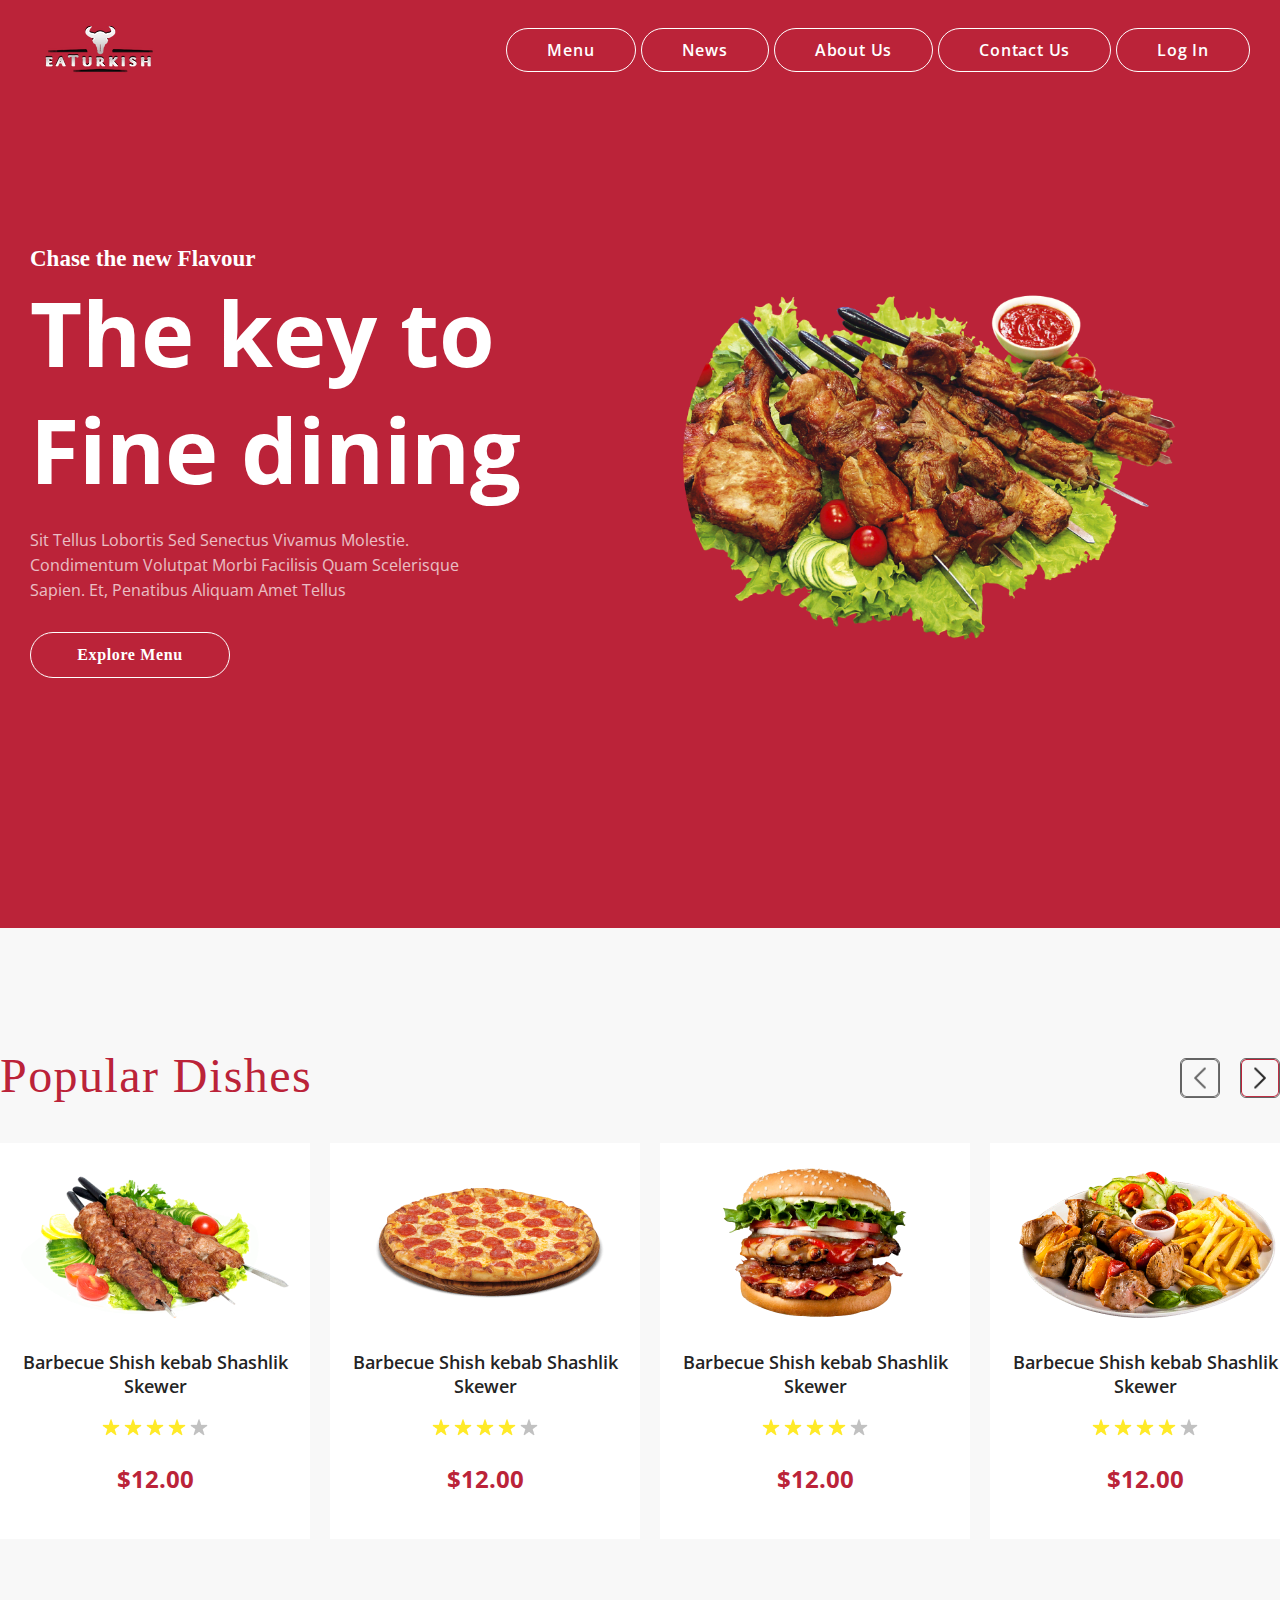
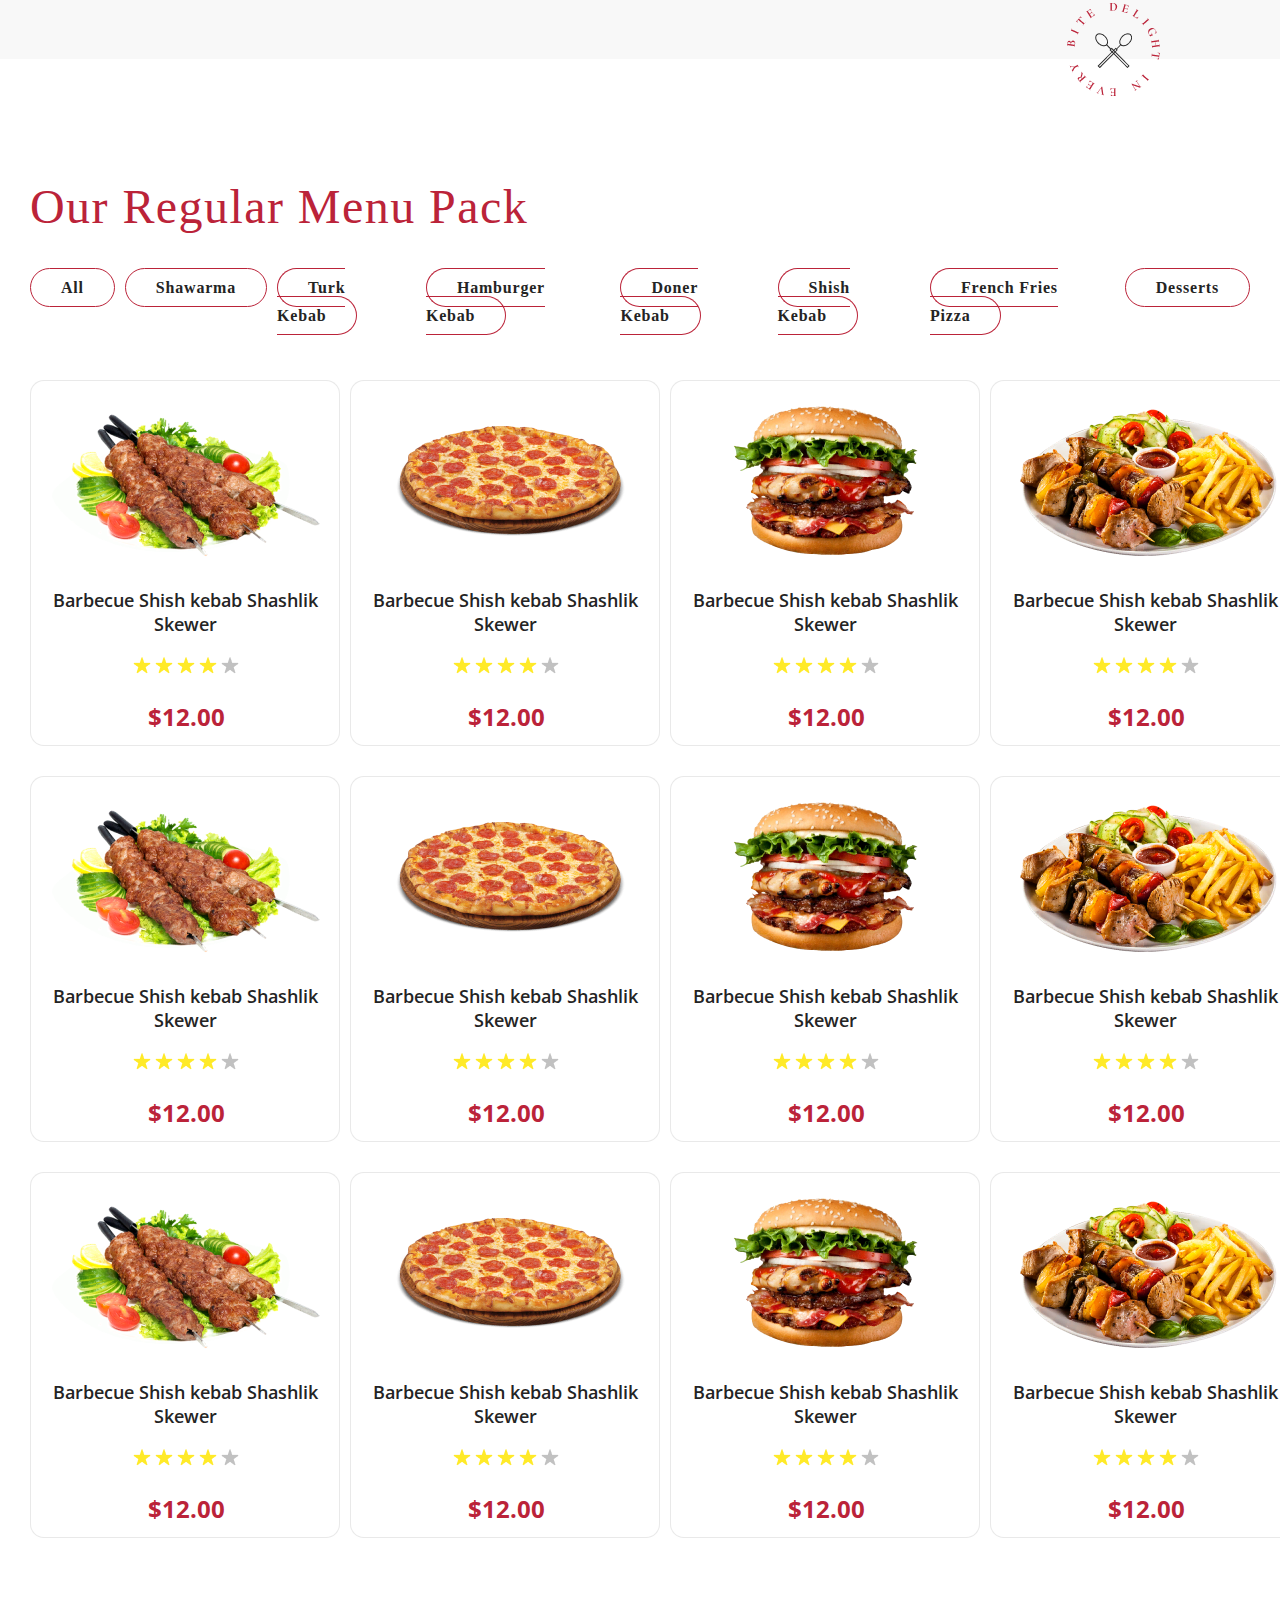
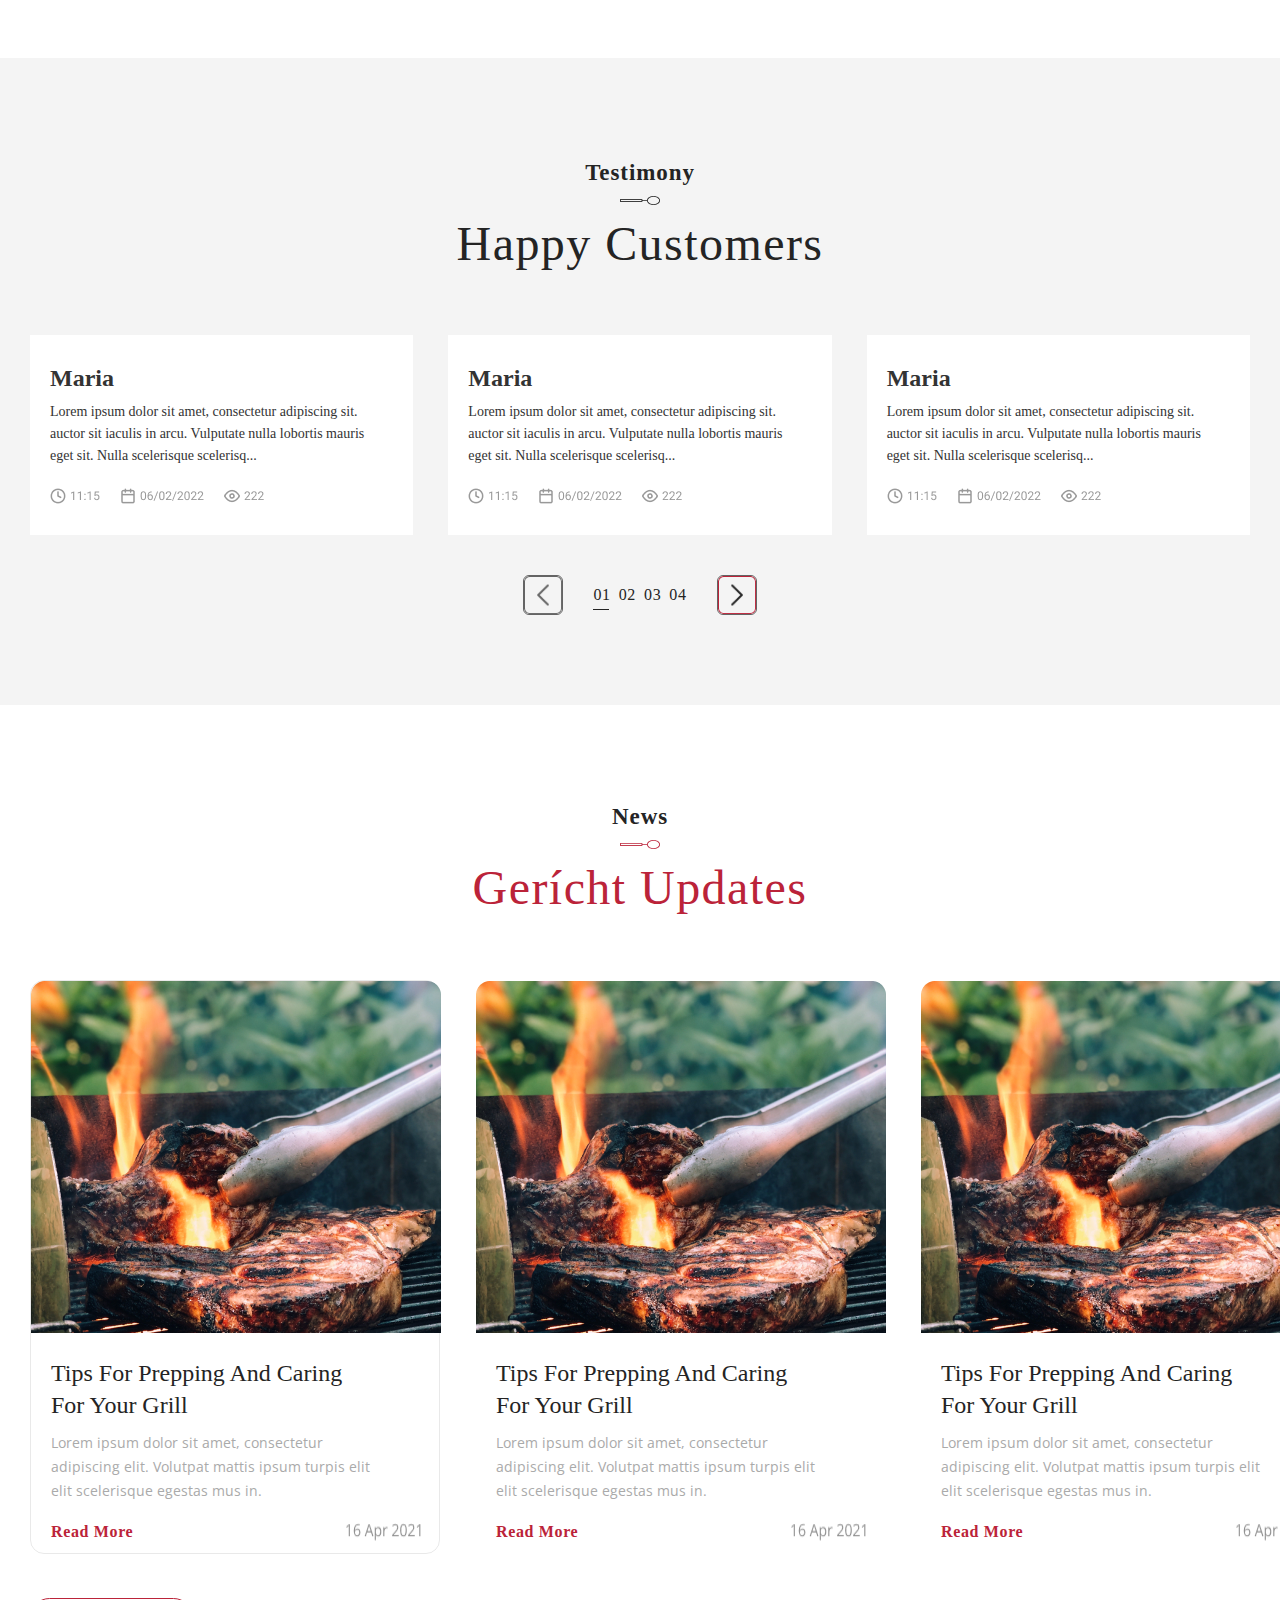
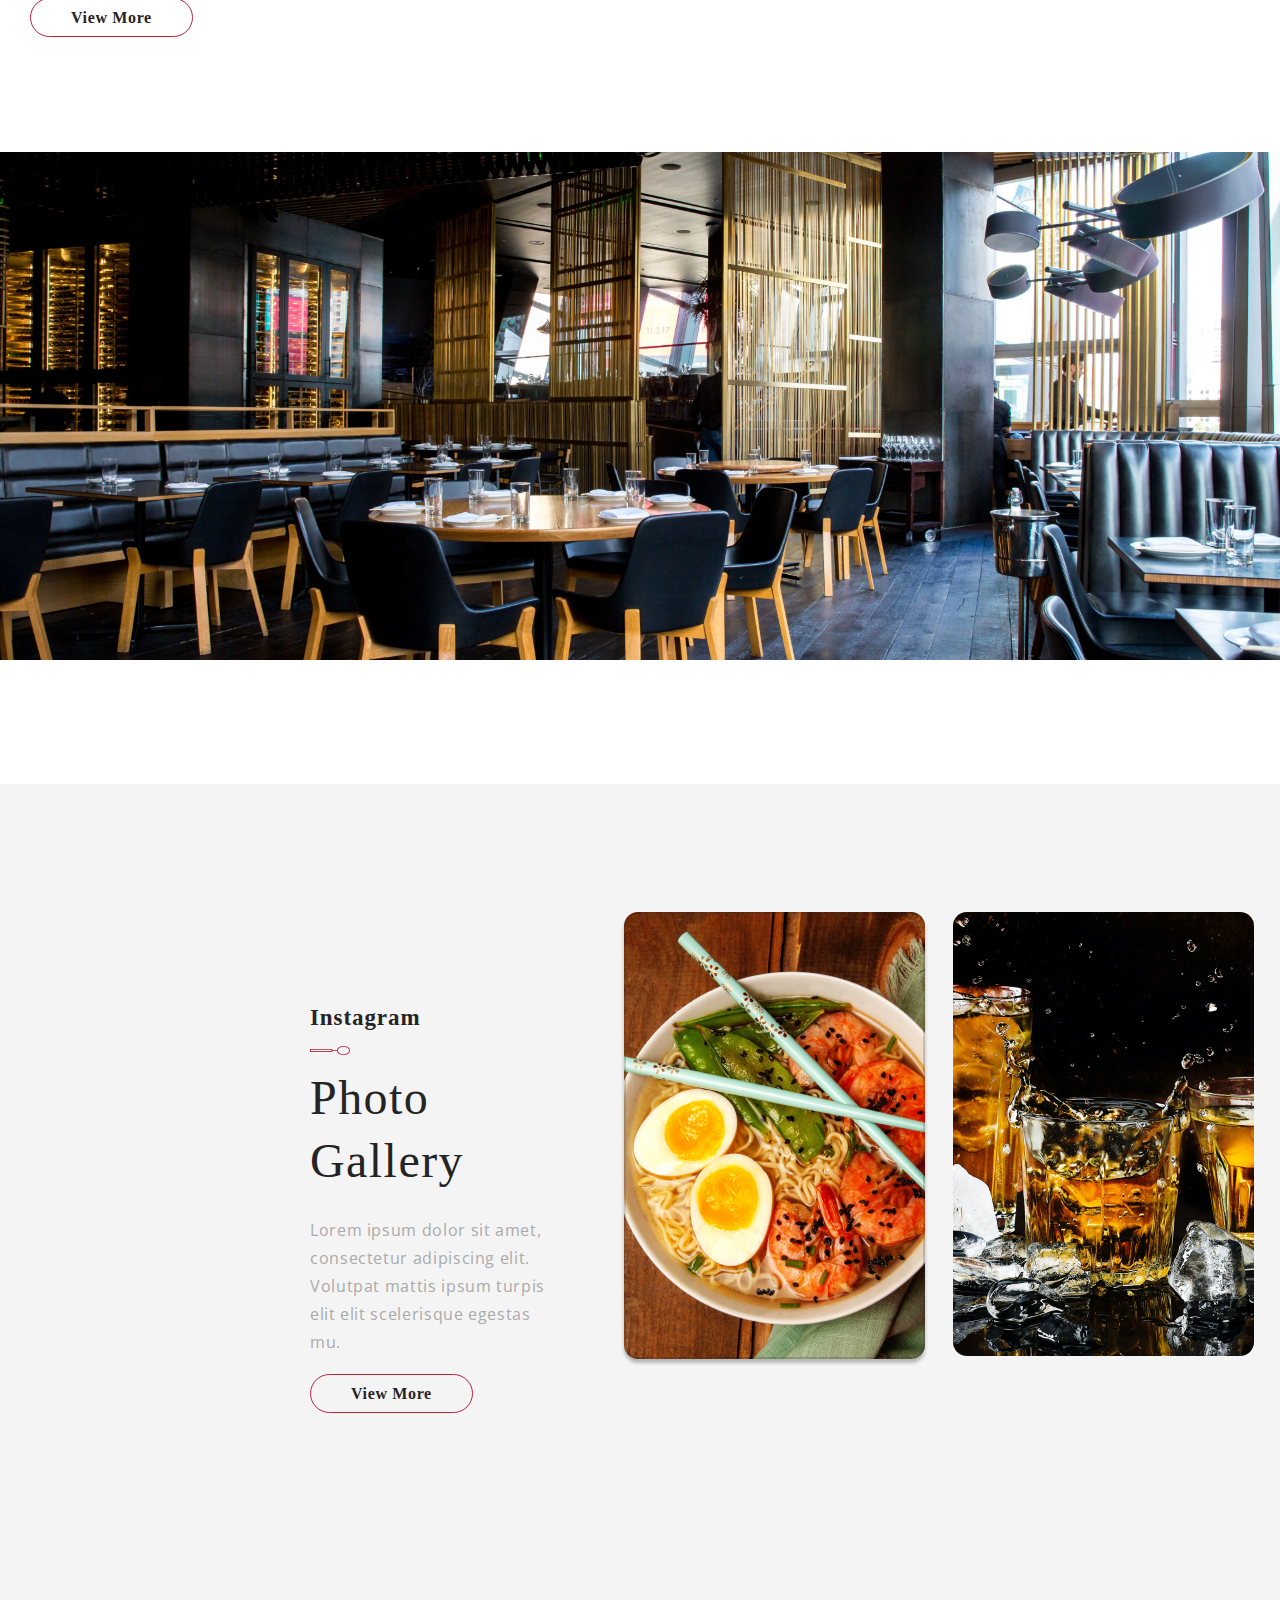
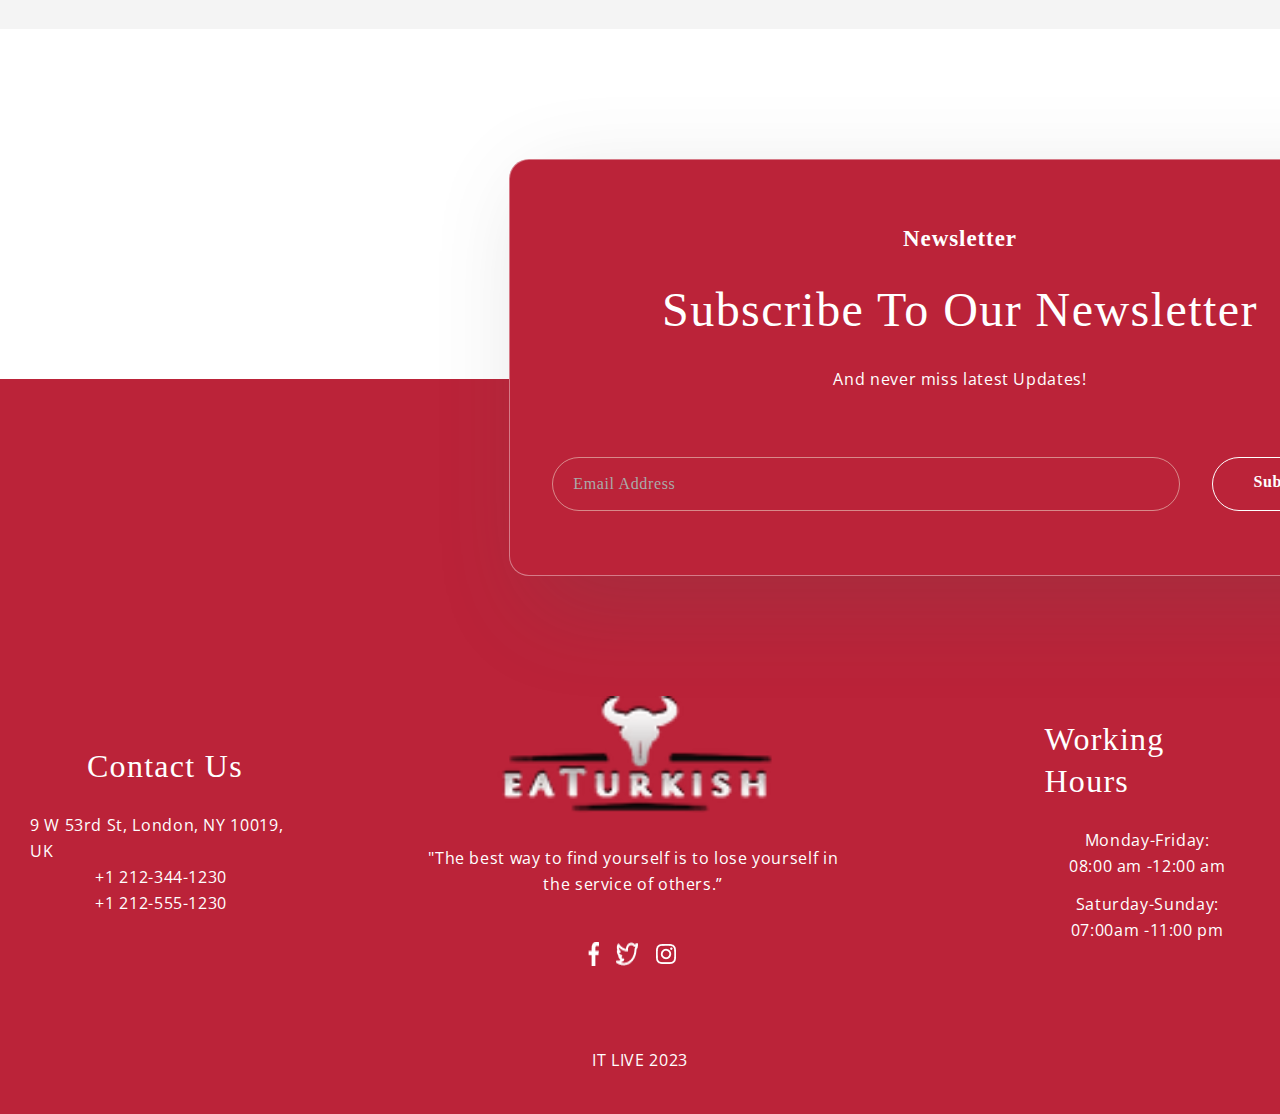
==== index.html @ 025b1a1d "main" ====
<!DOCTYPE html>
<html lang="en">

<head>
    <meta charset="UTF-8">
    <meta name="viewport" content="width=device-width, initial-scale=1.0">
    <title>Document</title>
    <link rel="stylesheet" href="./main.css">
    <link rel="stylesheet" href="./allmin.css">
</head>

<body>
    <header class="header">
        <nav class="header__nav">
            <div class="container c1">
                <img src="./img/image 2.png" alt="png" class="header__nav-img">
                <ul class="header__nav-link">
                    <li class="header__nav-list"> <a href="#!" class="header__nav-text">Menu</a></li>
                    <li class="header__nav-list"> <a href="#!" class="header__nav-text">News</a></li>
                    <li class="header__nav-list"> <a href="#!" class="header__nav-text">About Us</a></li>
                    <li class="header__nav-list"> <a href="#!" class="header__nav-text">Contact Us</a></li>
                    <li class="header__nav-list"> <a href="#!" class="header__nav-text">Log in</a></li>
                </ul>
            </div>
        </nav>

        <div class="container">
            <div class="header_introduction">
                <div class="header_describe">
                    <span class="header_first_text">Chase the new Flavour</span>
                    <h1 class="header_title">The key to Fine dining</h1>
                <p class="header_text">Sit tellus lobortis sed senectus vivamus molestie. Condimentum volutpat morbi facilisis quam scelerisque sapien. Et, penatibus aliquam amet tellus </p>
                <a href="#!" class="all_btn header_btn">Explore Menu</a>
                </div>
                <div class="header_img">
                    <img class="main_img" src="./img/Mask group.png" alt="">
                </div>                                      
                </div>
            </div>
    </header>

    <main>
        <section class="popular">
            <div class="container c3">
                <div class="popular__title">
                    <h2 class="popular__tile">Popular Dishes</h2>
                    <div class="icons">
                    <img src="./img/chevron-right.png" alt="" class="icons1">        
                    <img src="./img/chevron-right (1).png" alt="" class="icons1">
                    </div>
                </div>
                <div class="popular__cards">
                    <div class="popular__card">
                        <img src="./img/klipartz 1.png" alt="" class="popular__card__img">
                        <p class="popular__card__text">Barbecue Shish kebab Shashlik Skewer</p>
                        <img src="./img/Group 134.png" alt="" class="popular__card__img2">
                        <span class="popular__card__tetx2"> $12.00</span>
                    </div>

                    <div class="popular__card">
                        <img src="./img/klipartz 1 (1).png" alt="" class="popular__card__img">
                        <p class="popular__card__text">Barbecue Shish kebab Shashlik Skewer</p>
                        <img src="./img/Group 134.png" alt="" class="popular__card__img2">
                        <p class="popular__card__tetx2"> $12.00</p>
                    </div>

                    <div class="popular__card">
                        <img src="./img/klipartz 1 (2).png" alt="" class="popular__card__img">
                        <p class="popular__card__text">Barbecue Shish kebab Shashlik Skewer</p>
                        <img src="./img/Group 134.png" alt="" class="popular__card__img2">
                        <span class="popular__card__tetx2"> $12.00</span>
                    </div>

                    <div class="popular__card">
                        <img src="./img/klipartz 1 (3).png" alt="" class="popular__card__img">
                        <p class="popular__card__text">Barbecue Shish kebab Shashlik Skewer</p>
                        <img src="./img/Group 134.png" alt="" class="popular__card__img2">
                        <span class="popular__card__tetx2"> $12.00</span>
                    </div>
                </div>
            </div>
        </section>

        <img src="./img/Group 85.png" alt="" class="main__img">

        <section class="pack">
            <div class="container">
                <div class="popular__title">
                    <h2 class="popular__tile">Our Regular Menu Pack</h2>
                </div>
                <ul class="pack__title">
                    <li class="pack__list"> <a href="#!" class="pack__text">All</a></li>
                    <li class="pack__list"> <a href="#!" class="pack__text">Shawarma</a></li>
                    <li class="pack__list"> <a href="#!" class="pack__text">Turk Kebab</a></li>
                    <li class="pack__list"> <a href="#!" class="pack__text">Hamburger Kebab</a></li>
                    <li class="pack__list"> <a href="#!" class="pack__text">Doner kebab</a></li>
                    <li class="pack__list"> <a href="#!" class="pack__text">Shish kebab</a></li>
                    <li class="pack__list"> <a href="#!" class="pack__text">French fries Pizza</a></li>
                    <li class="pack__list"> <a href="#!" class="pack__text">Desserts</a></li>
                </ul>

                <div class="pack__cards  ">
                    <div class="pack__card">
                        <img src="./img/klipartz 1.png" alt="" class="popular__card__img">
                        <p class="popular__card__text">Barbecue Shish kebab Shashlik Skewer</p>
                        <img src="./img/Group 134.png" alt="" class="popular__card__img2">
                        <span class="popular__card__tetx2"> $12.00</span>
                    </div>

                    <div class="pack__card">
                        <img src="./img/klipartz 1 (1).png" alt="" class="popular__card__img">
                        <p class="popular__card__text">Barbecue Shish kebab Shashlik Skewer</p>
                        <img src="./img/Group 134.png" alt="" class="popular__card__img2">
                        <p class="popular__card__tetx2"> $12.00</p>
                    </div>

                    <div class="pack__card">
                        <img src="./img/klipartz 1 (2).png" alt="" class="popular__card__img">
                        <p class="popular__card__text">Barbecue Shish kebab Shashlik Skewer</p>
                        <img src="./img/Group 134.png" alt="" class="popular__card__img2">
                        <span class="popular__card__tetx2"> $12.00</span>
                    </div>

                    <div class="pack__card">
                        <img src="./img/klipartz 1 (3).png" alt="" class="popular__card__img">
                        <p class="popular__card__text">Barbecue Shish kebab Shashlik Skewer</p>
                        <img src="./img/Group 134.png" alt="" class="popular__card__img2">
                        <span class="popular__card__tetx2"> $12.00</span>
                    </div>
                </div>
        </section>

        <section class="pack1">
            <div class="container">
                <div class="pack__cards">
                    <div class="pack__card">
                        <img src="./img/klipartz 1.png" alt="" class="popular__card__img">
                        <p class="popular__card__text">Barbecue Shish kebab Shashlik Skewer</p>
                        <img src="./img/Group 134.png" alt="" class="popular__card__img2">
                        <span class="popular__card__tetx2"> $12.00</span>
                    </div>

                    <div class="pack__card">
                        <img src="./img/klipartz 1 (1).png" alt="" class="popular__card__img">
                        <p class="popular__card__text">Barbecue Shish kebab Shashlik Skewer</p>
                        <img src="./img/Group 134.png" alt="" class="popular__card__img2">
                        <p class="popular__card__tetx2"> $12.00</p>
                    </div>

                    <div class="pack__card">
                        <img src="./img/klipartz 1 (2).png" alt="" class="popular__card__img">
                        <p class="popular__card__text">Barbecue Shish kebab Shashlik Skewer</p>
                        <img src="./img/Group 134.png" alt="" class="popular__card__img2">
                        <span class="popular__card__tetx2"> $12.00</span>
                    </div>

                    <div class="pack__card">
                        <img src="./img/klipartz 1 (3).png" alt="" class="popular__card__img">
                        <p class="popular__card__text">Barbecue Shish kebab Shashlik Skewer</p>
                        <img src="./img/Group 134.png" alt="" class="popular__card__img2">
                        <span class="popular__card__tetx2"> $12.00</span>
                    </div>
                </div>
            </div>
        </section>

        <section class="pack2">
            <div class="container">
                <div class="pack__cards">
                    <div class="pack__card">
                        <img src="./img/klipartz 1.png" alt="" class="popular__card__img">
                        <p class="popular__card__text">Barbecue Shish kebab Shashlik Skewer</p>
                        <img src="./img/Group 134.png" alt="" class="popular__card__img2">
                        <span class="popular__card__tetx2"> $12.00</span>
                    </div>

                    <div class="pack__card">
                        <img src="./img/klipartz 1 (1).png" alt="" class="popular__card__img">
                        <p class="popular__card__text">Barbecue Shish kebab Shashlik Skewer</p>
                        <img src="./img/Group 134.png" alt="" class="popular__card__img2">
                        <p class="popular__card__tetx2"> $12.00</p>
                    </div>

                    <div class="pack__card">
                        <img src="./img/klipartz 1 (2).png" alt="" class="popular__card__img">
                        <p class="popular__card__text">Barbecue Shish kebab Shashlik Skewer</p>
                        <img src="./img/Group 134.png" alt="" class="popular__card__img2">
                        <span class="popular__card__tetx2"> $12.00</span>
                    </div>

                    <div class="pack__card">
                        <img src="./img/klipartz 1 (3).png" alt="" class="popular__card__img">
                        <p class="popular__card__text">Barbecue Shish kebab Shashlik Skewer</p>
                        <img src="./img/Group 134.png" alt="" class="popular__card__img2">
                        <span class="popular__card__tetx2"> $12.00</span>
                    </div>
                </div>

            </div>
            </div>

        </section>

        <section class="customers">
            <div class="container">
                <div class="customer">
                    <h3 class="customers__text">Testimony </h3>
                    <img src="./img/Vector.png" alt="" class="customer__img">
                    <h1 class="customers__text2">Happy customers</h1>
                </div>

                <div class="customers__cards">
                    <div class="customers__card">
                        <h3 class="card__text">Maria</h3>
                        <p class="card__text2">Lorem ipsum dolor sit amet, consectetur adipiscing sit. auctor sit
                            iaculis in arcu. Vulputate nulla lobortis mauris eget sit. Nulla scelerisque scelerisq...
                        </p>
                        <div class="customers__img">
                            <img src="./img/Group 40786.png" alt="" class="cus__img">
                            <img src="./img/Group 40785.png" alt="" class="cus__img">
                            <img src="./img/Group 40787.png" alt="" class="cus__img">
                        </div>
                    </div>

                    <div class="customers__card">
                        <h3 class="card__text">Maria</h3>
                        <p class="card__text2">Lorem ipsum dolor sit amet, consectetur adipiscing sit. auctor sit
                            iaculis in arcu. Vulputate nulla lobortis mauris eget sit. Nulla scelerisque scelerisq...
                        </p>
                        <div class="customers__img">
                            <img src="./img/Group 40786.png" alt="" class="cus__img">
                            <img src="./img/Group 40785.png" alt="" class="cus__img">
                            <img src="./img/Group 40787.png" alt="" class="cus__img">
                        </div>
                    </div>

                    <div class="customers__card">
                        <h3 class="card__text">Maria</h3>
                        <p class="card__text2">Lorem ipsum dolor sit amet, consectetur adipiscing sit. auctor sit
                            iaculis in arcu. Vulputate nulla lobortis mauris eget sit. Nulla scelerisque scelerisq...
                        </p>
                        <div class="customers__img">
                            <img src="./img/Group 40786.png" alt="" class="cus__img">
                            <img src="./img/Group 40785.png" alt="" class="cus__img">
                            <img src="./img/Group 40787.png" alt="" class="cus__img">
                        </div>
                    </div>
                </div>
                <div class="custom__icon">
                    <img src="./img/chevron-right.png" alt="" class="icons1">  
                   
                   <div class="c__texts"> 
                    <p class="c__text1">01</p>  
                    <p class="c__text">02</p>  
                    <p class="c__text">03</p>  
                    <p class="c__text">04</p>  
                </div>
                    
                    <img src="./img/chevron-right (1).png" alt="" class="icons1">
                </div>
            </div>
        </section>

        <img src="./img/Group 85.png" alt="" class="main__img1">

        <section class="news">
            <div class="container">
                <div class="customer">
                    <h3 class="customers__text">News </h3>
                    <img src="./img/spoon.png" alt="" class="customer__img">
                    <h1 class="customers__text1">Gerícht updates</h1>
                </div>

                <div class="news__cards">
                    <div class="news__card">
                        <img src="./img/paul-hermann-jeiqzOgwwKU-unsplash 2.png" alt="" class="news__img">
                        <h1 class="news__text">tips for prepping and caring for your grill</h1>
                        <p class="news__text2">Lorem ipsum dolor sit amet, consectetur adipiscing elit. Volutpat mattis
                            ipsum turpis elit elit scelerisque egestas mus in.</p>

                        <div class="news__end">
                            <p class="news__text3">Read More</p>
                            <img src="./img/16 Apr 2021.png" alt="" class="news__img2">
                        </div>
                    </div>

                    <div class="news__card">
                        <img src="./img/paul-hermann-jeiqzOgwwKU-unsplash 2.png" alt="" class="news__img">
                        <h1 class="news__text">tips for prepping and caring for your grill</h1>
                        <p class="news__text2">Lorem ipsum dolor sit amet, consectetur adipiscing elit. Volutpat mattis
                            ipsum turpis elit elit scelerisque egestas mus in.</p>

                        <div class="news__end">
                            <p class="news__text3">Read More</p>
                            <img src="./img/16 Apr 2021.png" alt="" class="news__img2">
                        </div>
                    </div>

                    <div class="news__card">
                        <img src="./img/paul-hermann-jeiqzOgwwKU-unsplash 2.png" alt="" class="news__img">
                        <h1 class="news__text">tips for prepping and caring for your grill</h1>
                        <p class="news__text2">Lorem ipsum dolor sit amet, consectetur adipiscing elit. Volutpat mattis
                            ipsum turpis elit elit scelerisque egestas mus in.</p>

                        <div class="news__end">
                            <p class="news__text3">Read More</p>
                            <img src="./img/16 Apr 2021.png" alt="" class="news__img2">
                        </div>
                    </div>
                </div>

                <a href="#!" class=" news__btn">View More</a>


            </div>
        </section>

        <div class="video">
            <img src="./img/jason-leung-poI7DelFiVA-unsplash 1.png" alt="" class="video1">
        </div>

        <section class="photo">
            <div class=" c10">
                <div class="photo__desc">
                    <h3 class="phtoto__tetx">Instagram</h3>
                    <img src="/img/spoon.png" alt="" class="photo__image">
                    <h1 class="photo__text2">Photo Gallery</h1>
                    <p class="photo__text3">Lorem ipsum dolor sit amet, consectetur adipiscing elit. Volutpat mattis
                        ipsum turpis elit elit scelerisque egestas mu.</p>
                    <a href="#!" class=" photo__btn">View More</a>
                </div>

                <div class="photos">
                    <a href="#!" class="photoes">
                        <img src="./img/1 (1).png" alt="" class="poto__img">
                        <div class="shadow">
                            <img src="./img/u_instagram.png" alt="">
                        </div>
                    </a>

                    <a href="#!" class="photoes1">
                        <img src="./img/pexels-prem-pal-singh-tanwar-602750 1.png" alt="" class="poto__img">
                        <div class="shadow1">
                            <img src="./img/u_instagram.png" alt="">
                        </div>
                    </a>


                    <a href="#!" class="photoes2">
                        <img src="./img/1 (1).png" alt="" class="poto__img">
                        <div class="shadow2">
                            <img src="./img/u_instagram.png" alt="">
                        </div>
                    </a>



                    <a href="#!" class="photoes3">
                        <img src="./img/1 (1).png" alt="" class="poto__img">
                        <div class="shadow3">
                            <img src="./img/u_instagram.png" alt="">
                        </div>
                    </a>




                </div>
            </div>
        </section>

        <div class="letter">
            <div class="container c100  ">
                <div class="letter__desc ">
                    <h2 class="letter__text">Newsletter</h2>
                    <h1 class="letter__text2">Subscribe to Our Newsletter</h1>
                    <p class="letter__text3">And never miss latest Updates!</p>

                    <div class="sent">
                       <p class="Address">Email Address</p>

                        <a href="#!" class="letter__btn">Subscribe</a>
                    </div>
                </div>
            </div>
        </div>
    



    </main>
    <footer class="footer">
        <div class="container ">
            <div class="footer__wrapper">
            <div class="contact">
                <h1 class="contact__text">Contact Us</h1>
                <p class="contact__text2">9 W 53rd St, London, NY 10019,   UK</p>  
                <p class="contact__text3">+1 212-344-1230
                    +1 212-555-1230</p>       
             </div>
        

        <div class="icon">
            <img src="./img/image 2.png" alt="" class="icon__img">
            <p class="icon__text">"The best way to find yourself is to lose yourself in the service of others.”</p>
                <div class="icon__img1">
                    <img src="./img/Vector (2).png" alt="">
                    <img src="./img/Vector (1).png" alt="">
                    <img src="./img/u_instagram (1).png" alt="">
                </div>
            </div>
                <div class="working">
                    <h1 class="working__text">Working Hours</h1>
                    <p class="working__text2">Monday-Friday:
                        08:00 am -12:00 am</p>

                        <p class="working__text3">Saturday-Sunday:
                            07:00am -11:00 pm</p>

                </div>
            </div>
        </div>
    </div>
    </footer>
      <div class="app">
    <p class="app__text">IT LIVE 2023</p>
      </div>
</body>

</html>
---- main.css ----
@import url(./fonts.css);

:root {
    --fm-1: "Open Sans";
    --fm-2: ;
    --fm-3: ;
    --white: #fff;
    --background: #BB2339;

}

body {
    /* max-width: 1920px; */
}

* {
    padding: 0;
    margin: 0;
    box-sizing: border-box;
    list-style: none;
    text-decoration: none;
}

.container {
    max-width: 1400px;
    width: 100%;
    padding: 0 30px;
    margin: 0 auto;
}

.all-btn {
    border-radius: 100px;
    border: 1px solid #FFF;
}

.header {
    background: var(--background);
}

.header__nav {
    top: 0;
    left: 0;

    /* position: sticky; */
}

.c1 {
    display: flex;
    justify-content: space-between;
    align-items: center;
    padding-top: 26px;
}

.header__nav-link {
    display: flex;
    column-gap: 5px;
}

.header__nav-text {
    border-radius: 100px;
    border: 1px solid #FFF;
    padding: 10px 40px;
    text-align: center;
    color: var(--white);
    font-family: var(--fm-1);
    font-size: 16px;
    font-weight: 600;
    line-height: 175%;
    /* 28px */
    letter-spacing: 0.8px;
    text-transform: capitalize;
}

.header_first_text {
    font-weight: 700;
    font-size: 23px;
    line-height: 30px;
    letter-spacing: 4%;
    color: rgba(255, 255, 255, 1);
}

.header_title {
    font-weight: 700;
    font-size: 90px;
    line-height: 117px;
    letter-spacing: 4%;
    width: 555px;
    color: rgba(255, 255, 255, 1);
    font-family: var(--fm-1);
}

.header_text {
    width: 453px;
    height: 84px;
    font-weight: 400;
    font-size: 16px;
    line-height: 25px;
    letter-spacing: 4%;
    color: rgba(255, 255, 255, 1);
    opacity: 70%;
    text-transform: capitalize;
    font-family: var(--fm-1);
    padding-top: 20px;
}

.header_btn {
    max-width: 200px;
    width: 100%;
    display: flex;
    padding: 8px 0;
    align-items: center;
    justify-content: center;
    border-radius: 100px;
    border: 1px solid #FFF;
    color: #FFF;
    font-family: var(--fm-2);
    font-size: 16px;
    margin-top: 40px;
    font-weight: 700;
    line-height: 175%;
    letter-spacing: 0.64px;
    transition: .5s;
}

.header_introduction {
    display: flex;
    align-items: center;
    justify-content: space-between;
    padding-bottom: 250px;
    column-gap: 98px;
    margin-top: 171px;
}

.main_img {
    max-width: 827px;
    width: 100%;
    flex-shrink: 0;
}

.all_btn:hover {
    background: antiquewhite;
    color: rgba(36, 36, 36, 1);
}

/* .c2 {
    display: flex;
    align-items: center;
    justify-content: space-between;
   margin-top: 171px;
    padding-bottom: 250px;

}



.header__wrapper__title-text1 {

    font-family: var(--fm-2);
    font-size: 23px;
    font-style: normal;
    font-weight: 700;
    line-height: 130%;
    
     letter-spacing: 0.92px;
    text-transform: capitalize;
    color: var(--white);
} 

.header__wrapper__title-text2 {
    color: #FFF;
    font-family: var(--fm-1);
    font-size: 90px;
    max-width: 555px;
    width: 100%;
    font-weight: 700;
    line-height: 130%;
 
    letter-spacing: 3.6px;
    text-transform: capitalize;
}

.header__wrapper__title-text3 {
    color: #FFF;
    font-family: var(--fm-1);
    font-size: 16px;
    font-weight: 400;
    line-height: 175%;
    
    letter-spacing: 0.64px;
    width: 100%;
    max-width: 453px;
 }  */
.icons {
    width: 100px;
    display: flex;
    column-gap: 20px;
    padding-bottom: 40px;
    padding: 10px 0 0 0;
}

.icons1 {
    width: 40px;
    height: 40px;
    display: flex;
    align-items: center;
    justify-content: center;
    border-radius: 6px;
    border: 1px solid rgba(100, 100, 100, 1);
    color: rgba(100, 100, 100, 1);
}

.c3 {
    padding: 120px 0;
}

.popular__title {
    display: flex;
    justify-content: space-between;
    margin-bottom: 40px;
}

.popular {
    background: #F8F8F8;
}

.popular__cards {
    display: flex;
    column-gap: 20px;

}

.popular__card {
    max-width: 310px;
    min-height: 396px;
    width: 100%;
    background: var(--white);
}

.popular__card__img {
    object-fit: cover;
    padding: 10px 20px;
}

.popular__card__text {
    width: 100%;
    max-width: 270px;
    color: #242424;
    font-family: var(--fm-1);
    font-size: 18px;
    font-weight: 600;
    text-align: center;
    margin: auto;

}

.popular__card__img2 {
    object-fit: cover;
    padding: 20px 101px;
}

.popular__card__tetx2 {
    color: var(--background);
    font-family: var(--fm-1);
    font-size: 24px;
    font-weight: 700;
    padding: 0 117px;
}

.popular__tile {
    color: var(--qizil, #BB2339);
    font-family: var(--fm-2);
    font-size: 48px;
    font-weight: 500;
    letter-spacing: 1.44px;
    text-transform: capitalize;
}

main {
    position: relative;
}

.main__img {
    position: absolute;
    top: 675px;
    right: 120px;
}

.pack {
    margin-top: 120px;

}

.pack__title {
    display: flex;
    column-gap: 10px;
    margin-bottom: 50px;
}

.pack__text {
    color: #242424;
    font-family: var(--fm-2);
    font-size: 16px;
    font-weight: 600;
    line-height: 175%;
    /* 28px */
    letter-spacing: 0.8px;
    text-transform: capitalize;
    border-radius: 100px;
    border: 1px solid var(--background);
    padding: 10px 30px;
    transition: .5s;
}

.pack__text:hover {
    color: var(--white);
    background: var(--background);
}

.pack__cards {
    display: flex;
    column-gap: 10px;

}

.pack__card {
    max-width: 310px;
    width: 100%;
    min-height: 366px;
    border-radius: 14px;
    border: 1px solid rgba(36, 36, 36, 0.10);
    background: #FFF;
}

.pack1 {
    margin-top: 30px;
}

.pack2 {
    margin-top: 30px;
    margin-bottom: 120px;
}

.customers {
    padding: 100px 0 90px;
    background: #F4F4F4;
}

.customer {
    display: flex;
    flex-direction: column;
    justify-content: center;
    align-items: center;
    row-gap: 8px;
}

.customers__text {
    color: #242424;
    font-family: var(--fm-2);
    font-size: 23px;
    font-weight: 700;
    line-height: 130%;
    /* 29.9px */
    letter-spacing: 0.92px;
    text-transform: capitalize;
}

.customers__text2 {
    color: #242424;
    font-family: var(--fm-2);
    font-size: 48px;
    font-weight: 400;
    line-height: 130%;
    /* 62.4px */
    letter-spacing: 1.44px;
    text-transform: capitalize;
}

.customers__cards {
    padding: 60px 0 40px;
    display: flex;
    column-gap: 35px;
}

.customers__card {
    max-width: 410px;
    width: 100%;
    min-height: 198px;
    background: var(--white);
}

.card__text {
    color: #333;
    font-family: var(--fm-3);
    font-size: 24px;
    font-weight: 600;
    line-height: 26px;
    /* 108.333% */
    padding: 30px 0 10px 20px;
}

.card__text2 {
    width: 100%;
    max-width: 340px;
    color: #333;
    font-family: var(--fm-3);
    font-size: 14px;
    font-weight: 400;
    line-height: 22px;
    /* 157.143% */
    padding: 0 0 21px 20px;
}

.customers__img {
    display: flex;
    column-gap: 20px;
    padding: 0 0 31px 20px;
}

.main__img1 {
    position: relative;
    top: 0;
    right: 120px;
}

.customers__text1 {
    color: var(--background);
    font-family: var(--fm-2);
    font-size: 48px;
    font-weight: 500;
    line-height: 130%;
    /* 62.4px */
    letter-spacing: 1.44px;
    text-transform: capitalize;
}

.news__cards {
    max-width: 410px;
    width: 100%;
    min-height: 574px;
    border-radius: 14px;
    border: 1px solid rgba(36, 36, 36, 0.10);
    display: flex;
    column-gap: 35px;
    margin: 60px 0 50px;

}

.news__img {
    object-fit: cover;
}

.news__text {
    width: 100%;
    max-width: 332px;
    color: #242424;
    font-family: var(--fm-2);
    font-size: 24px;
    font-weight: 500;
    line-height: 32px;
    /* 133.333% */
    text-transform: capitalize;
    padding: 20px 0 10px 20px;
}

.news__text2 {
    width: 100%;
    max-width: 361px;
    color: #AAA;
    font-family: var(--fm-1);
    font-size: 14px;
    font-weight: 400;
    line-height: 24px;
    /* 171.429% */
    padding: 0 0 20px 20px;
}

.news__end {
    display: flex;
    justify-content: space-between;
    padding: 0 20px;
}

.news__text3 {
    color: var(--background);
    font-family: var(--fm-2);
    font-size: 16px;
    font-weight: 700;
    letter-spacing: 0.64px;

}

.news__btn {
    border-radius: 100px;
    border: 1px solid var(--background);
    color: #242424;
    font-family: var(--fm-2);
    font-size: 16px;
    padding: 10px 40px;
    font-weight: 700;
    line-height: 175%;
    /* 28px */
    letter-spacing: 0.64px;
    transition: .5s;

}

.news__btn:hover {
    background: var(--background);
    color: var(--white);

}

.news {
    margin-bottom: 120px;
}

.video {
    margin-bottom: 120px;
}

.video1 {
    max-width: 1920px;
    width: 100%;
}

.photo {
    background: #F4F4F4;
    margin-bottom: 130px;
}

.c10 {
    display: flex;
    column-gap: 64px;
}

.photo__desc {
    padding: 219px 0 221px;
}

.phtoto__tetx {
    color: #242424;
    font-family: var(--fm-2);
    font-size: 23px;
    font-weight: 700;
    line-height: 130%;
    /* 29.9px */
    letter-spacing: 0.92px;
    text-transform: capitalize;
    padding-bottom: 8px;
}

.photo__text2 {
    color: #242424;
    padding: 8px 0 24px;
    font-family: var(--fm-2);
    font-size: 48px;
    font-weight: 500;
    line-height: 130%;
    /* 62.4px */
    letter-spacing: 1.44px;
    text-transform: capitalize;
}

.photo__text3 {
    width: 100%;
    max-width: 491px;
    color: #AAA;

    /* Body 16px Regular */
    font-family: var(--fm-1);
    font-size: 16px;
    font-weight: 400;
    line-height: 175%;
    /* 28px */
    letter-spacing: 0.64px;
    padding: 0 0 24px;
}

.photo__btn {
    border-radius: 100px;
    border: 1px solid var(--background);
    color: #242424;
    font-family: var(--fm-2);
    font-size: 16px;
    padding: 10px 40px;
    font-weight: 700;
    line-height: 175%;
    /* 28px */
    letter-spacing: 0.64px;
    transition: .5s;

}

.photo__btn:hover {
    background: var(--background);
    color: var(--white);

}

.c10 {
    padding: 0 0 0 310px;

}

.poto {
    max-width: 301px;
    width: 100%;
    min-height: 447px;

}

.photos {
    display: flex;
    column-gap: 32px;
    padding: 128px -0 0;
    overflow: hidden;
}

.photoes {
    max-width: 301px;
    width: 100%;
    min-height: 447px;
    border-radius: 14px;
}

.poto__img {
    border-radius: 14px;
}

.shadow {
    position: absolute;
    top: 127px;
    left: 1px;
    max-width: 303px;
    width: 100%;
    min-height: 447px;
    display: flex;
    align-items: center;
    justify-content: center;
    transform: scale(0);
    transition: 0.5s;
    border-radius: 14px;
    border: 2px solid rgba(36, 36, 36, 0.20);
    background: linear-gradient(230deg, rgba(0, 0, 0, 0.75) 8.77%, rgba(0, 0, 0, 0.64) 79.13%);

}

.shadow1 {
    position: absolute;
    top: 127px;
    left: 332px;
    max-width: 303px;
    width: 100%;
    min-height: 447px;
    display: flex;
    align-items: center;
    justify-content: center;
    transform: scale(0);
    transition: 0.5s;
    border-radius: 14px;
    border: 2px solid rgba(36, 36, 36, 0.20);
    background: linear-gradient(230deg, rgba(0, 0, 0, 0.75) 8.77%, rgba(0, 0, 0, 0.64) 79.13%);

}

.shadow2 {
    position: absolute;
    top: 127px;
    left: 635pxpx;
    max-width: 303px;
    width: 100%;
    min-height: 447px;
    display: flex;
    align-items: center;
    justify-content: center;
    transform: scale(0);
    transition: 0.5s;
    border-radius: 14px;
    border: 2px solid rgba(36, 36, 36, 0.20);
    background: linear-gradient(230deg, rgba(0, 0, 0, 0.75) 8.77%, rgba(0, 0, 0, 0.64) 79.13%);

}

.shadow3 {
    position: absolute;
    top: 127px;
    left: 840pxpx;
    max-width: 303px;
    width: 100%;
    min-height: 447px;
    display: flex;
    align-items: center;
    justify-content: center;
    transform: scale(0);
    transition: 0.5s;
    border-radius: 14px;
    border: 2px solid rgba(36, 36, 36, 0.20);
    background: linear-gradient(230deg, rgba(0, 0, 0, 0.75) 8.77%, rgba(0, 0, 0, 0.64) 79.13%);

}


.photoes:hover .shadow {
    transform: scale(1);
}

.photoes1:hover .shadow1 {
    transform: scale(1);
}

.photoes2:hover .shadow2 {
    transform: scale(1);
}

.photoes3:hover .shadow3 {
    transform: scale(1);
}

.photos {
    position: relative;
}


.letter {
    z-index: 99;
    position: absolute;
    left: 509px;

    max-width: 902px;
    width: 100%;
    border-radius: 20px;
    border: 1px solid rgba(255, 255, 255, 0.40);
    box-shadow: 22px 30px 95px 1px rgba(86, 86, 86, 0.20);
    background: var(--background);
    padding: 64px 0;


}


.letter__desc {
    display: flex;
    flex-direction: column;
    align-items: center;
    justify-content: center;

}




.letter__text {
    color: var(--white);
    font-family: var(--fm-2);
    font-size: 23px;
    font-weight: 700;
    line-height: 130%;
    /* 29.9px */
    letter-spacing: 0.92px;
    text-transform: capitalize;
    padding-bottom: 25px;
}

.letter__text2 {
    color: var(--white);
    font-family: var(--fm-2);
    font-size: 48px;
    font-weight: 500;
    line-height: 130%;
    /* 62.4px */
    letter-spacing: 1.44px;
    text-transform: capitalize;
    padding-bottom: 24px;
}

.letter__text3 {
    color: var(--white);
    /* Body 16px Regular */
    font-family: var(--fm-1);
    font-size: 16px;
    padding-bottom: 64px;
    font-weight: 400;
    line-height: 175%;
    /* 28px */
    letter-spacing: 0.64px;
}

.sent {
    display: flex;
    column-gap: 32px;
}

.Address {
    color: #AAA;
    text-align: center;
    font-family: var(--fm-2);
    font-size: 16px;
    font-weight: 500;
    line-height: 175%;
    /* 28px */
    letter-spacing: 0.64px;
    text-transform: capitalize;
    border-radius: 100px;
    border: 1px solid rgba(245, 239, 219, 0.50);
    padding: 12px 504px 12px 20px;
}

.letter__btn {
    border-radius: 100px;
    border: 1px solid #FFF;
    color: var(--white);
    font-family: var(--fm-2);
    font-size: 16px;
    padding: 10px 40px;
    font-weight: 700;
    line-height: 175%;
    /* 28px */
    letter-spacing: 0.64px;
    transition: .5s;
}

.footer {
    background: var(--background);
    margin-top: 350px;
    padding: 317px 0 0;

}

.footer__wrapper {
    display: flex;

}

.contact {
    display: flex;
    flex-direction: column;
    justify-content: center;
    align-items: center;
    margin: 0 123px 0 0;
}

.contact__text {
    color: var(--white);

    font-family: var(--fm-2);
    font-size: 32px;
    padding-bottom: 24px;
    font-weight: 400;
    line-height: 130%;
    /* 41.6px */
    letter-spacing: 1.28px;
    text-transform: capitalize;
}

.contact__text2 {
    color: #FFF;
    font-family: var(--fm-1);
    font-size: 16px;

    font-weight: 400;
    line-height: 26px;
    /* 162.5% */
    letter-spacing: 0.64px;
}

.contact__text3 {
    color: #FFF;
    font-family: var(--fm-1);
    max-width: 139px;
    width: 100%;
    font-weight: 400;
    line-height: 26px;
    /* 162.5% */
    letter-spacing: 0.64px;
}

.icon {
    display: flex;
    flex-direction: column;
    align-items: center;
    justify-content: center;
    margin-right: 201px;
}

.icon__img {
    width: 100%;
    max-width: 336px;
    min-height: 117px;
    padding-bottom: 32px;
}

.icon__text {
    color: #FFF;
    width: 100%;
    max-width: 438px;
    font-family: var(--fm-1);
    font-size: 16px;
    font-weight: 400;
    line-height: 26px;
    /* 162.5% */
    letter-spacing: 0.64px;
    text-align: center;
}

.icon__img1 {
    display: flex;
    column-gap: 16px;
    padding-top: 45px;
}

.working {
    display: flex;
    flex-direction: column;
    justify-content: center;
    align-items: center;
}

.working__text {
    color: #FFF;
    font-family: var(--fm-2);
    font-size: 32px;
    padding-bottom: 24px;
    font-weight: 400;
    line-height: 130%;
    /* 41.6px */
    letter-spacing: 1.28px;
    text-transform: capitalize;
}

.working__text2 {
    width: 100%;
    max-width: 160px;
    color: #FFF;
    text-align: center;
    font-family: var(--fm-1);
    font-size: 16px;
    padding-bottom: 12px;
    font-weight: 400;
    line-height: 26px;
    /* 162.5% */
    letter-spacing: 0.64px;
}

.working__text3 {
    width: 100%;
    max-width: 156px;
    color: #FFF;
    text-align: center;
    font-family: var(--fm-1);
    font-size: 16px;
    font-weight: 400;
    line-height: 26px;
    /* 162.5% */
    letter-spacing: 0.64px;
}

.app {
    background: var(--background);
    padding: 80px 0 40px;
    text-align: center;
}

.app__text {
    color: var(--white);
    font-size: 16px;
    font-family: var(--fm-1);
    font-weight: 400;
    line-height: 175%;
    /* 28px */
    letter-spacing: 0.64px;
}

.custom__icon {
    display: flex;
    justify-content: center;
    column-gap: 30px;
}

.c__texts {
    display: flex;
    column-gap: 8px;
    align-items: center;
}

.c__text {
    color: #242424;
    font-family: var(--fm-2);
    font-size: 16px;
    font-weight: 500;
    line-height: 175%;
    letter-spacing: 0.64px;
    text-transform: capitalize;
}

.c__text1 {
    color: #242424;
    font-family: var(--fm-2);
    font-size: 16px;
    font-weight: 500;
    line-height: 175%;
    letter-spacing: 0.64px;
    text-transform: capitalize;
}

.c__text1::after {
    content: "";
    display: block;
    max-width: 16px;
    width: 100%;
    height: 1px;
    background: #242424;
    padding: -20px -40px 0 0;
}
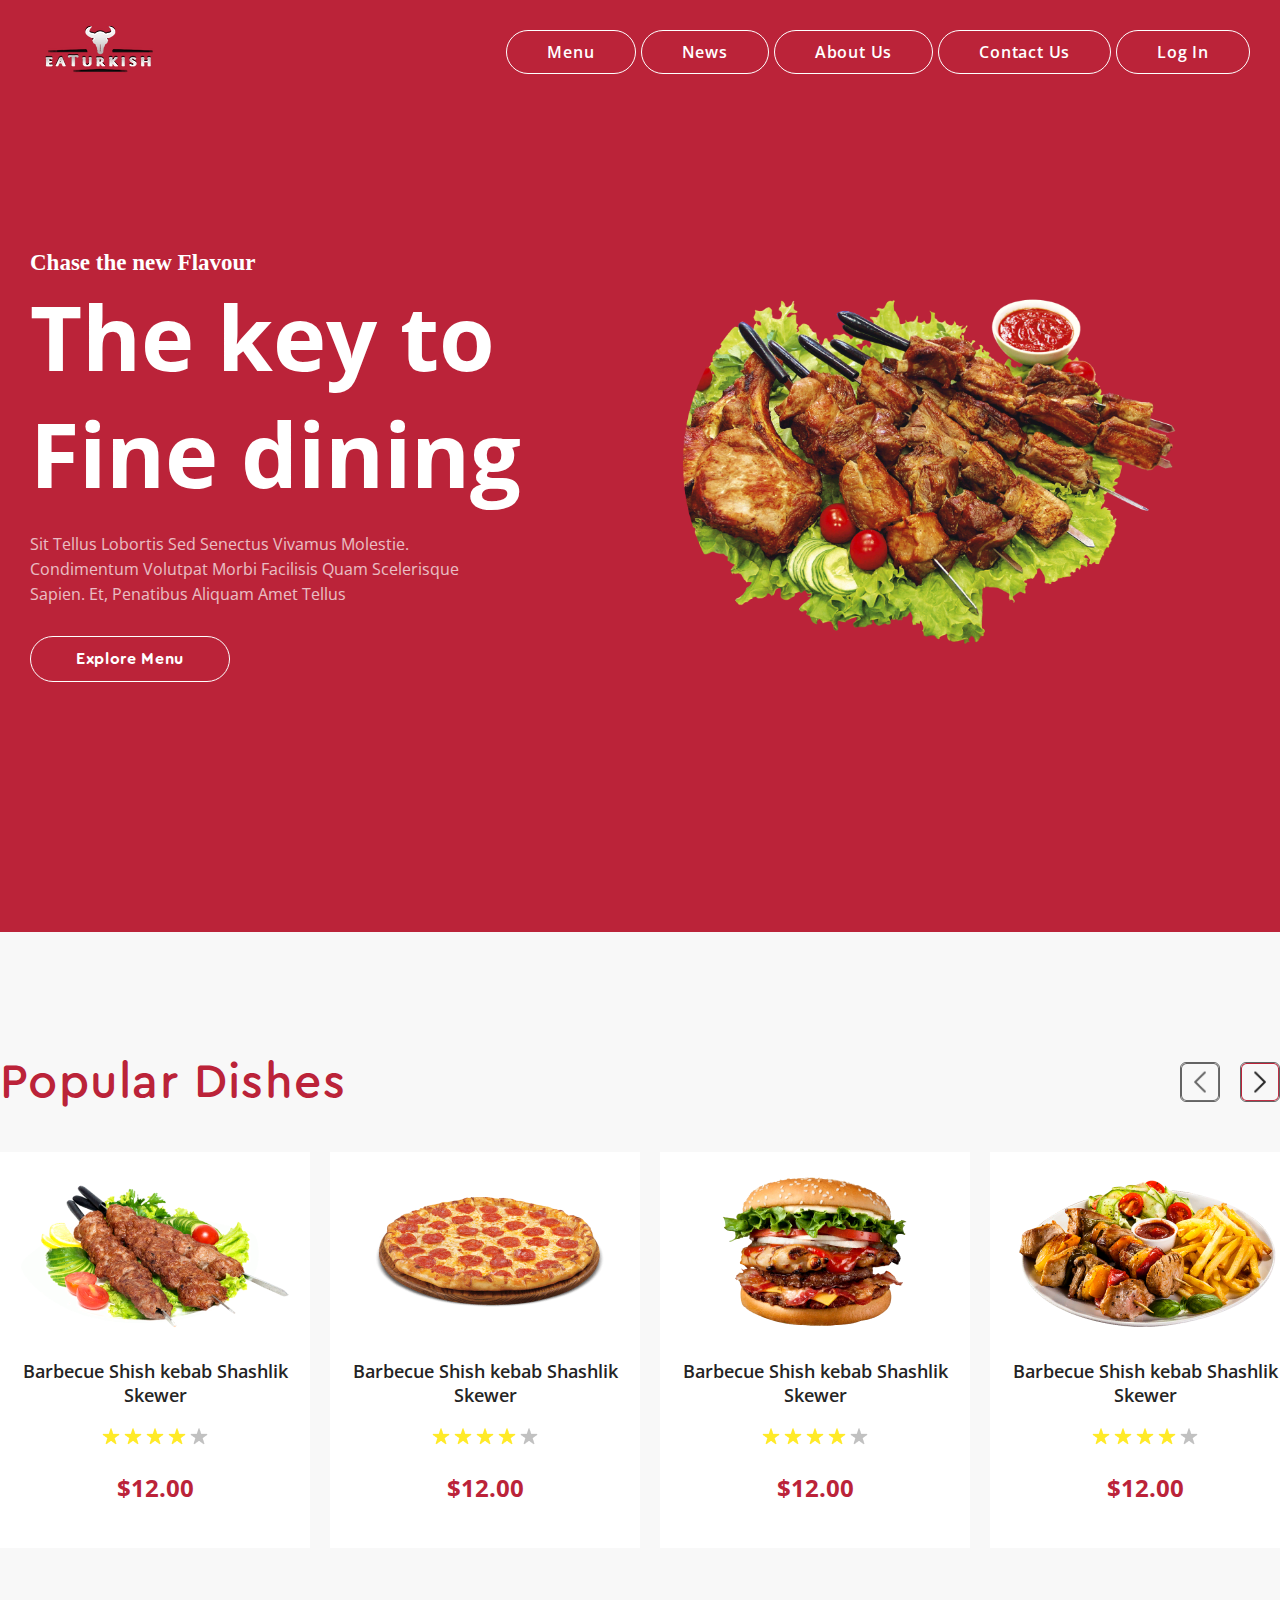
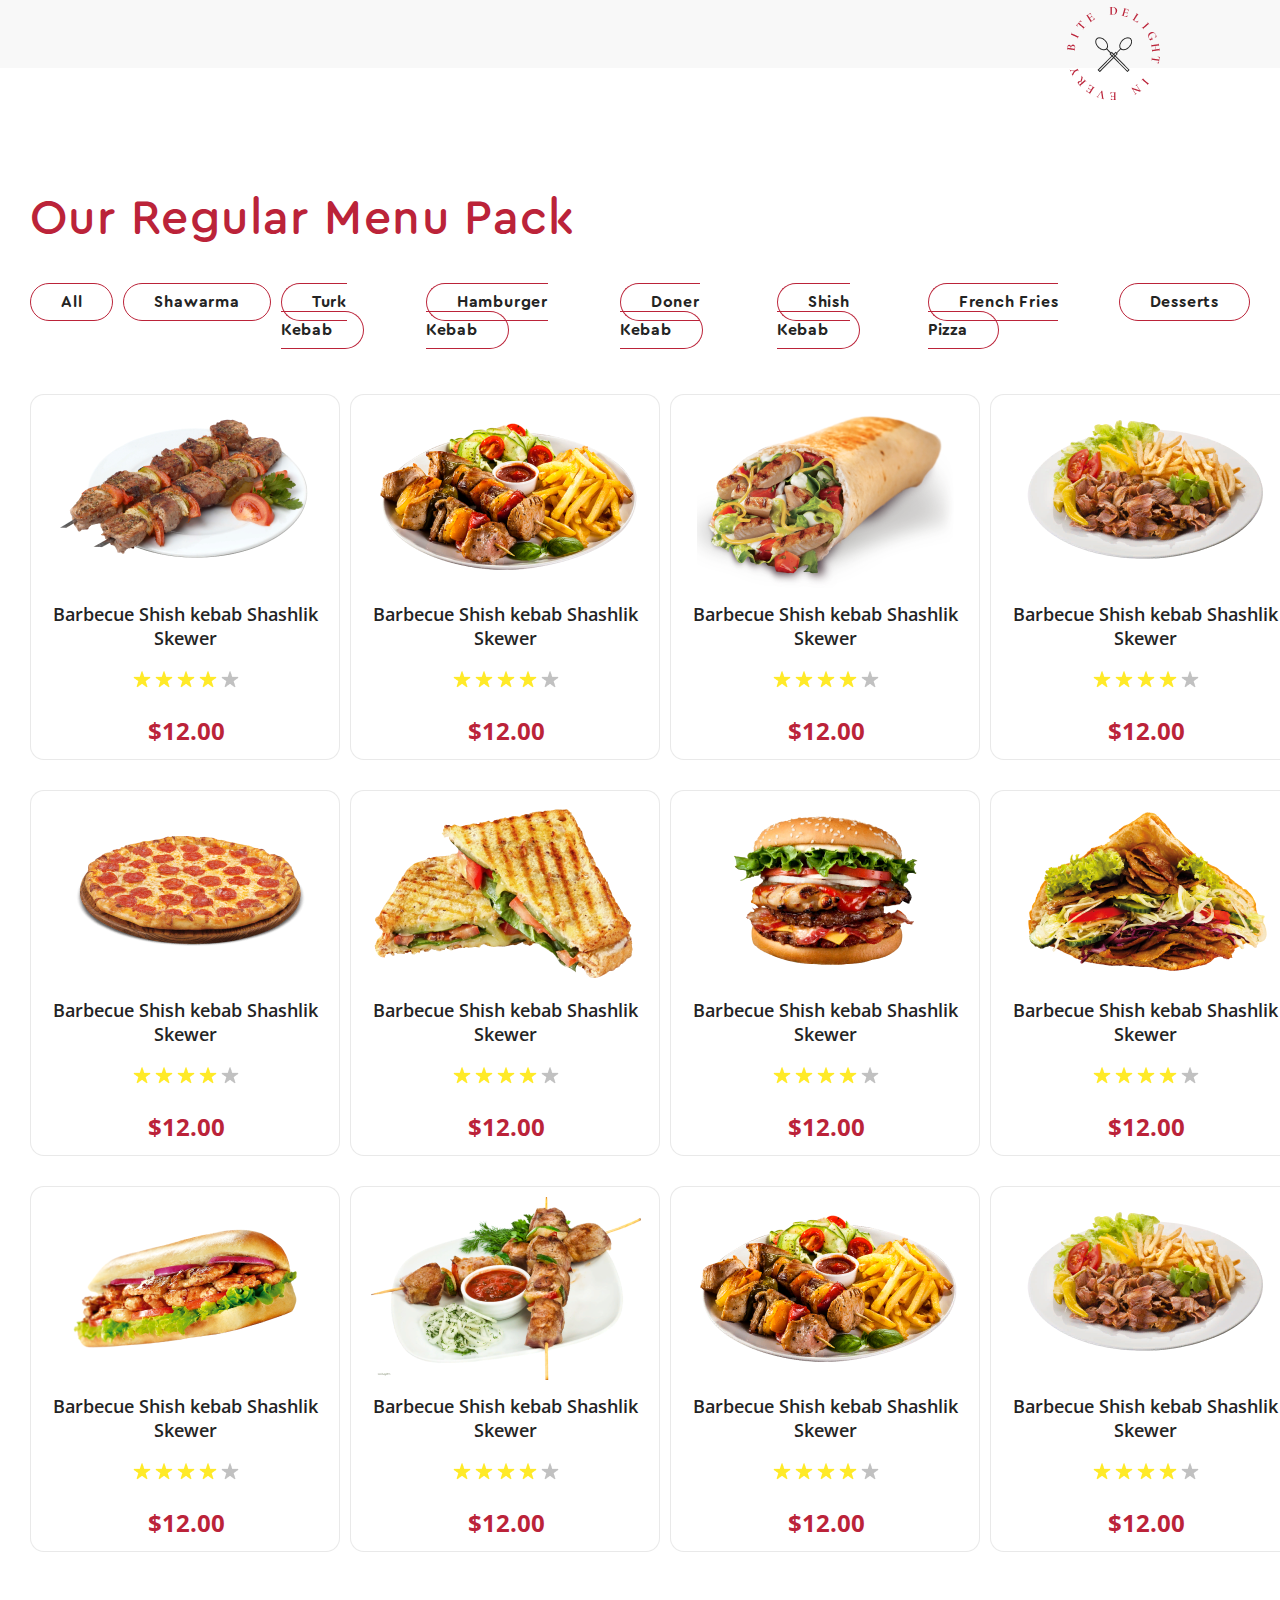
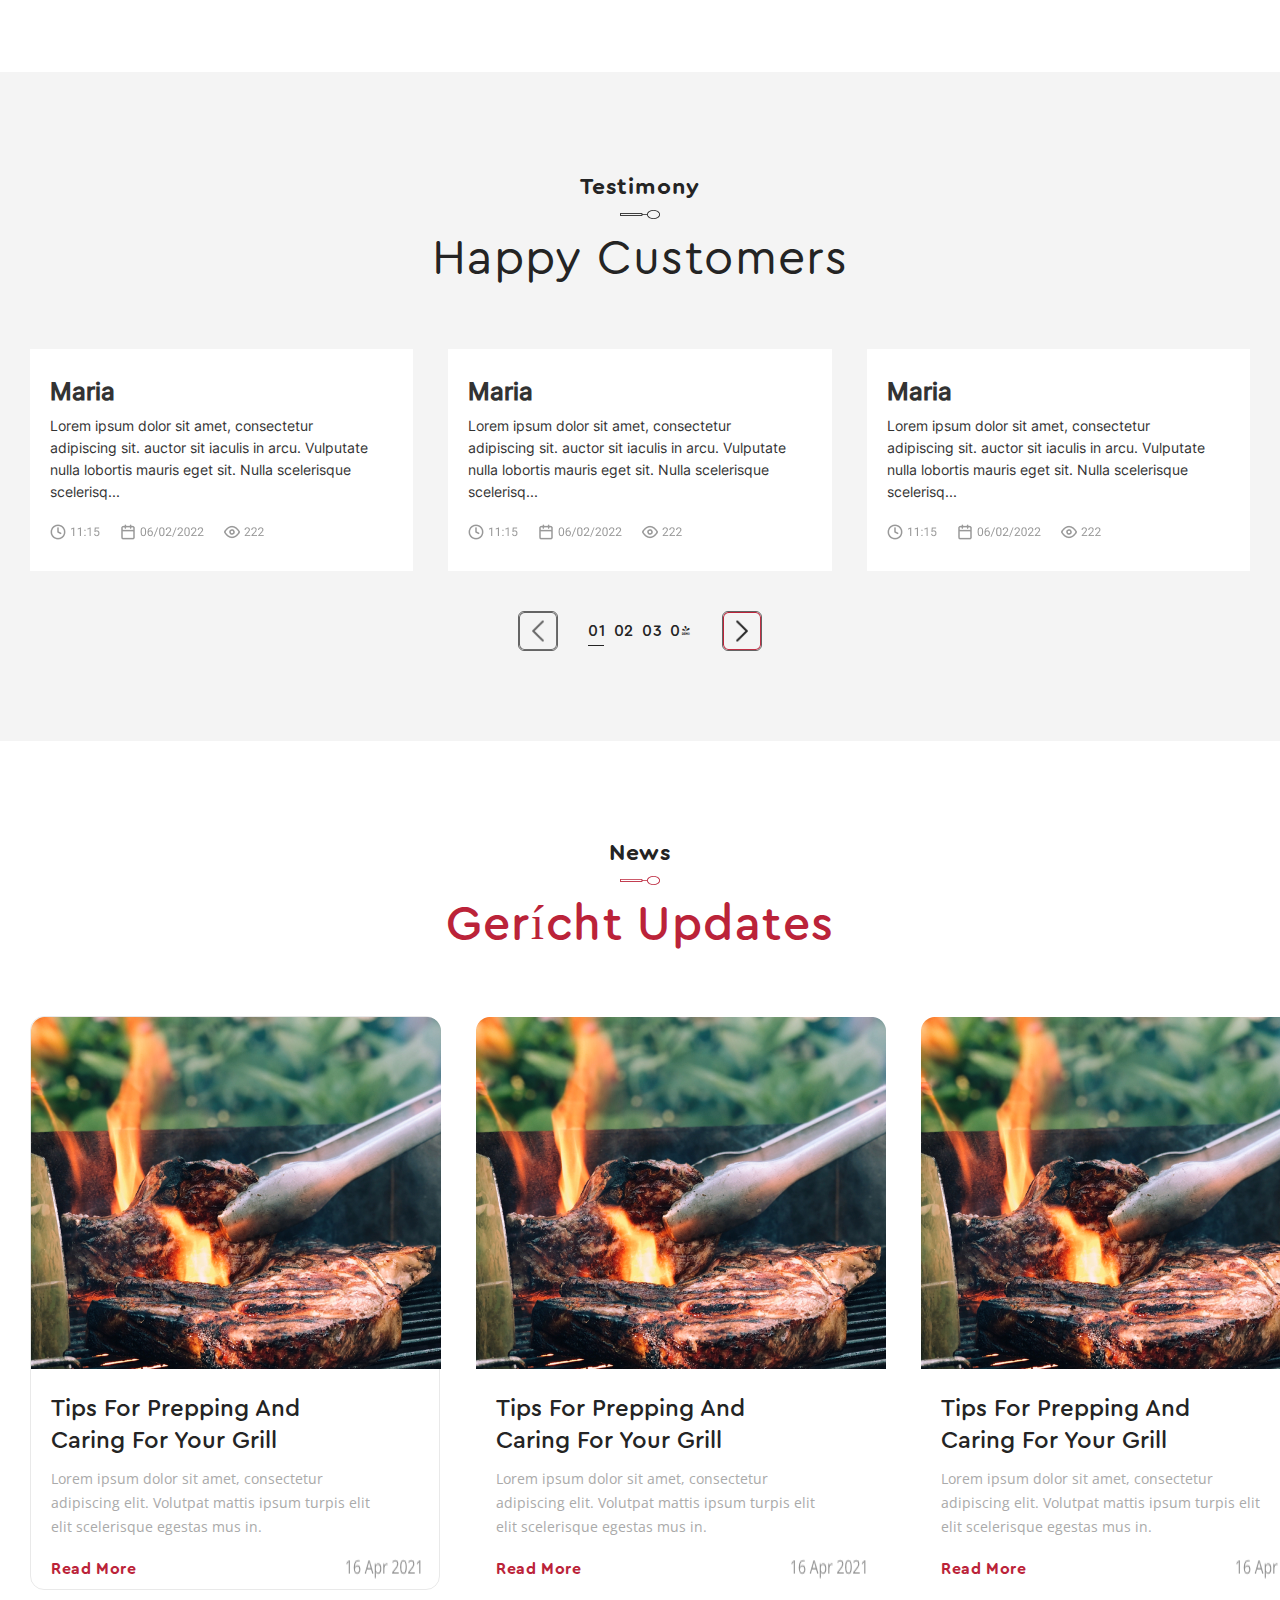
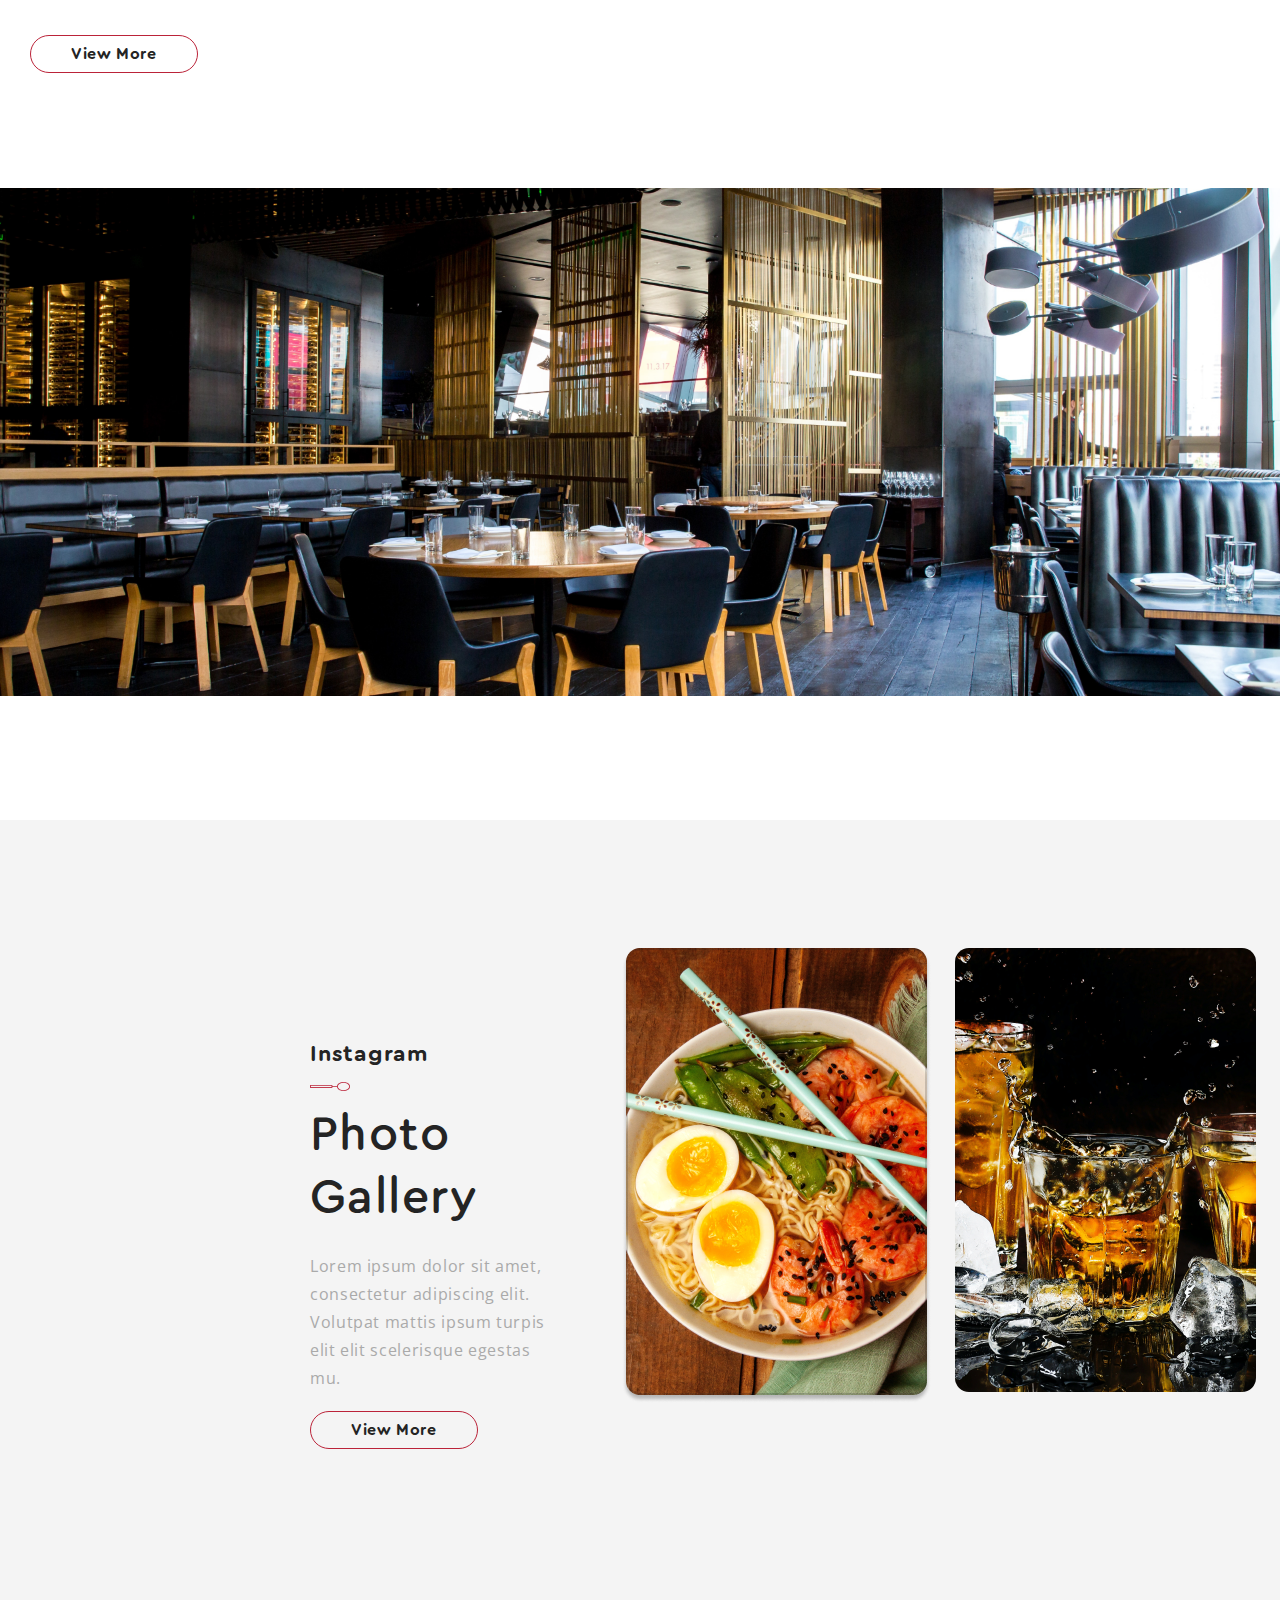
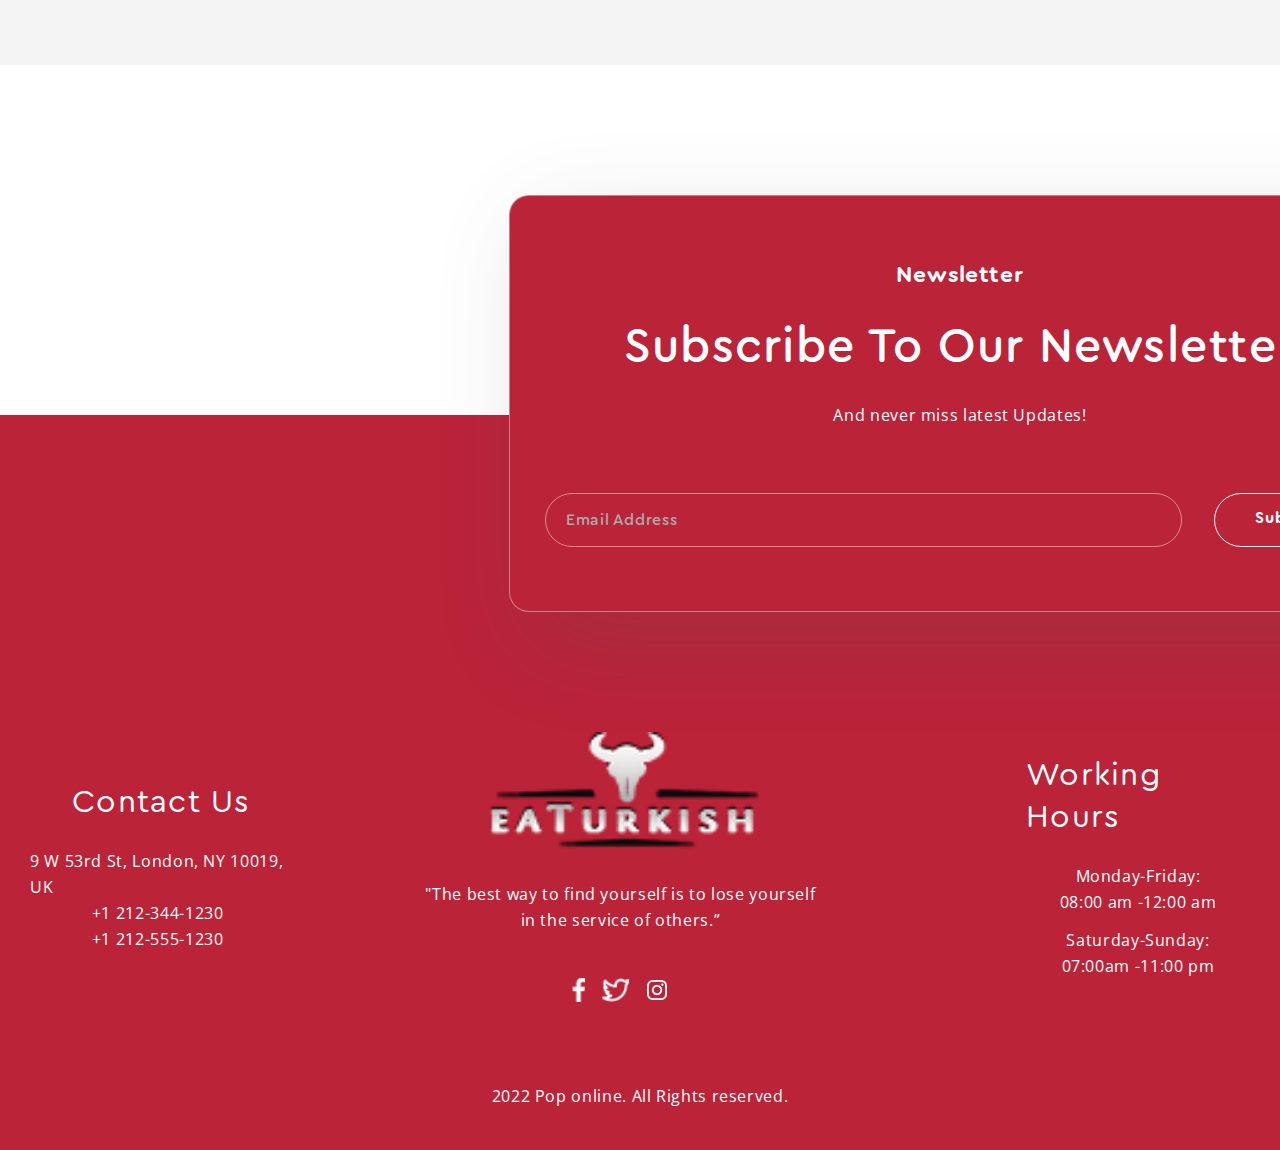
==== commit bb3bffa1: "main end" ====
--- a/index.html
+++ b/index.html
@@ -13,9 +13,9 @@
     <header class="header">
         <nav class="header__nav">
             <div class="container c1">
-                <img src="./img/image 2.png" alt="png" class="header__nav-img">
+                <a href="./index.html"> <img src="./img/image 2.png" alt="png" class="header__nav-img"> </a>
                 <ul class="header__nav-link">
-                    <li class="header__nav-list"> <a href="#!" class="header__nav-text">Menu</a></li>
+                    <li class="header__nav-list"> <a href="./menu.html" class="header__nav-text">Menu</a></li>
                     <li class="header__nav-list"> <a href="#!" class="header__nav-text">News</a></li>
                     <li class="header__nav-list"> <a href="#!" class="header__nav-text">About Us</a></li>
                     <li class="header__nav-list"> <a href="#!" class="header__nav-text">Contact Us</a></li>
@@ -29,14 +29,15 @@
                 <div class="header_describe">
                     <span class="header_first_text">Chase the new Flavour</span>
                     <h1 class="header_title">The key to Fine dining</h1>
-                <p class="header_text">Sit tellus lobortis sed senectus vivamus molestie. Condimentum volutpat morbi facilisis quam scelerisque sapien. Et, penatibus aliquam amet tellus </p>
-                <a href="#!" class="all_btn header_btn">Explore Menu</a>
+                    <p class="header_text">Sit tellus lobortis sed senectus vivamus molestie. Condimentum volutpat morbi
+                        facilisis quam scelerisque sapien. Et, penatibus aliquam amet tellus </p>
+                    <a href="#!" class="all_btn header_btn">Explore Menu</a>
                 </div>
                 <div class="header_img">
                     <img class="main_img" src="./img/Mask group.png" alt="">
-                </div>                                      
-                </div>
-            </div>
+                </div>
+            </div>
+        </div>
     </header>
 
     <main>
@@ -45,8 +46,8 @@
                 <div class="popular__title">
                     <h2 class="popular__tile">Popular Dishes</h2>
                     <div class="icons">
-                    <img src="./img/chevron-right.png" alt="" class="icons1">        
-                    <img src="./img/chevron-right (1).png" alt="" class="icons1">
+                        <img src="./img/chevron-right.png" alt="" class="icons1">
+                        <img src="./img/chevron-right (1).png" alt="" class="icons1">
                     </div>
                 </div>
                 <div class="popular__cards">
@@ -89,40 +90,40 @@
                     <h2 class="popular__tile">Our Regular Menu Pack</h2>
                 </div>
                 <ul class="pack__title">
-                    <li class="pack__list"> <a href="#!" class="pack__text">All</a></li>
-                    <li class="pack__list"> <a href="#!" class="pack__text">Shawarma</a></li>
-                    <li class="pack__list"> <a href="#!" class="pack__text">Turk Kebab</a></li>
-                    <li class="pack__list"> <a href="#!" class="pack__text">Hamburger Kebab</a></li>
-                    <li class="pack__list"> <a href="#!" class="pack__text">Doner kebab</a></li>
-                    <li class="pack__list"> <a href="#!" class="pack__text">Shish kebab</a></li>
-                    <li class="pack__list"> <a href="#!" class="pack__text">French fries Pizza</a></li>
-                    <li class="pack__list"> <a href="#!" class="pack__text">Desserts</a></li>
+                    <li class="pack__list1"> <a href="#!" class="pack__text">All</a></li>
+                    <li class="pack__list1"> <a href="#!" class="pack__text">Shawarma</a></li>
+                    <li class="pack__list1"> <a href="#!" class="pack__text">Turk Kebab</a></li>
+                    <li class="pack__list1"> <a href="#!" class="pack__text">Hamburger Kebab</a></li>
+                    <li class="pack__list1"> <a href="#!" class="pack__text">Doner kebab</a></li>
+                    <li class="pack__list1"> <a href="#!" class="pack__text">Shish kebab</a></li>
+                    <li class="pack__list1"> <a href="#!" class="pack__text">French fries Pizza</a></li>
+                    <li class="pack__list1"> <a href="#!" class="pack__text">Desserts</a></li>
                 </ul>
 
                 <div class="pack__cards  ">
                     <div class="pack__card">
-                        <img src="./img/klipartz 1.png" alt="" class="popular__card__img">
-                        <p class="popular__card__text">Barbecue Shish kebab Shashlik Skewer</p>
-                        <img src="./img/Group 134.png" alt="" class="popular__card__img2">
-                        <span class="popular__card__tetx2"> $12.00</span>
-                    </div>
-
-                    <div class="pack__card">
-                        <img src="./img/klipartz 1 (1).png" alt="" class="popular__card__img">
+                        <img src="./img/klipartz 1 (4).png" alt="" class="popular__card__img">
+                        <p class="popular__card__text">Barbecue Shish kebab Shashlik Skewer</p>
+                        <img src="./img/Group 134.png" alt="" class="popular__card__img2">
+                        <span class="popular__card__tetx2"> $12.00</span>
+                    </div>
+
+                    <div class="pack__card">
+                        <img src="./img/klipartz 1 (5).png" alt="" class="popular__card__img">
                         <p class="popular__card__text">Barbecue Shish kebab Shashlik Skewer</p>
                         <img src="./img/Group 134.png" alt="" class="popular__card__img2">
                         <p class="popular__card__tetx2"> $12.00</p>
                     </div>
 
                     <div class="pack__card">
-                        <img src="./img/klipartz 1 (2).png" alt="" class="popular__card__img">
-                        <p class="popular__card__text">Barbecue Shish kebab Shashlik Skewer</p>
-                        <img src="./img/Group 134.png" alt="" class="popular__card__img2">
-                        <span class="popular__card__tetx2"> $12.00</span>
-                    </div>
-
-                    <div class="pack__card">
-                        <img src="./img/klipartz 1 (3).png" alt="" class="popular__card__img">
+                        <img src="./img/klipartz 1 (6).png" alt="" class="popular__card__img">
+                        <p class="popular__card__text">Barbecue Shish kebab Shashlik Skewer</p>
+                        <img src="./img/Group 134.png" alt="" class="popular__card__img2">
+                        <span class="popular__card__tetx2"> $12.00</span>
+                    </div>
+
+                    <div class="pack__card">
+                        <img src="./img/klipartz 1 (13).png" alt="" class="popular__card__img">
                         <p class="popular__card__text">Barbecue Shish kebab Shashlik Skewer</p>
                         <img src="./img/Group 134.png" alt="" class="popular__card__img2">
                         <span class="popular__card__tetx2"> $12.00</span>
@@ -134,16 +135,16 @@
             <div class="container">
                 <div class="pack__cards">
                     <div class="pack__card">
-                        <img src="./img/klipartz 1.png" alt="" class="popular__card__img">
-                        <p class="popular__card__text">Barbecue Shish kebab Shashlik Skewer</p>
-                        <img src="./img/Group 134.png" alt="" class="popular__card__img2">
-                        <span class="popular__card__tetx2"> $12.00</span>
-                    </div>
-
-                    <div class="pack__card">
                         <img src="./img/klipartz 1 (1).png" alt="" class="popular__card__img">
                         <p class="popular__card__text">Barbecue Shish kebab Shashlik Skewer</p>
                         <img src="./img/Group 134.png" alt="" class="popular__card__img2">
+                        <span class="popular__card__tetx2"> $12.00</span>
+                    </div>
+
+                    <div class="pack__card">
+                        <img src="./img/klipartz 1 (8).png" alt="" class="popular__card__img">
+                        <p class="popular__card__text">Barbecue Shish kebab Shashlik Skewer</p>
+                        <img src="./img/Group 134.png" alt="" class="popular__card__img2">
                         <p class="popular__card__tetx2"> $12.00</p>
                     </div>
 
@@ -155,7 +156,7 @@
                     </div>
 
                     <div class="pack__card">
-                        <img src="./img/klipartz 1 (3).png" alt="" class="popular__card__img">
+                        <img src="./img/klipartz 1 (9).png" alt="" class="popular__card__img">
                         <p class="popular__card__text">Barbecue Shish kebab Shashlik Skewer</p>
                         <img src="./img/Group 134.png" alt="" class="popular__card__img2">
                         <span class="popular__card__tetx2"> $12.00</span>
@@ -168,28 +169,28 @@
             <div class="container">
                 <div class="pack__cards">
                     <div class="pack__card">
-                        <img src="./img/klipartz 1.png" alt="" class="popular__card__img">
-                        <p class="popular__card__text">Barbecue Shish kebab Shashlik Skewer</p>
-                        <img src="./img/Group 134.png" alt="" class="popular__card__img2">
-                        <span class="popular__card__tetx2"> $12.00</span>
-                    </div>
-
-                    <div class="pack__card">
-                        <img src="./img/klipartz 1 (1).png" alt="" class="popular__card__img">
+                        <img src="./img/klipartz 1 (10).png" alt="" class="popular__card__img">
+                        <p class="popular__card__text">Barbecue Shish kebab Shashlik Skewer</p>
+                        <img src="./img/Group 134.png" alt="" class="popular__card__img2">
+                        <span class="popular__card__tetx2"> $12.00</span>
+                    </div>
+
+                    <div class="pack__card">
+                        <img src="./img/klipartz 1 (11).png" alt="" class="popular__card__img">
                         <p class="popular__card__text">Barbecue Shish kebab Shashlik Skewer</p>
                         <img src="./img/Group 134.png" alt="" class="popular__card__img2">
                         <p class="popular__card__tetx2"> $12.00</p>
                     </div>
 
                     <div class="pack__card">
-                        <img src="./img/klipartz 1 (2).png" alt="" class="popular__card__img">
-                        <p class="popular__card__text">Barbecue Shish kebab Shashlik Skewer</p>
-                        <img src="./img/Group 134.png" alt="" class="popular__card__img2">
-                        <span class="popular__card__tetx2"> $12.00</span>
-                    </div>
-
-                    <div class="pack__card">
-                        <img src="./img/klipartz 1 (3).png" alt="" class="popular__card__img">
+                        <img src="./img/klipartz 1 (12).png" alt="" class="popular__card__img">
+                        <p class="popular__card__text">Barbecue Shish kebab Shashlik Skewer</p>
+                        <img src="./img/Group 134.png" alt="" class="popular__card__img2">
+                        <span class="popular__card__tetx2"> $12.00</span>
+                    </div>
+
+                    <div class="pack__card">
+                        <img src="./img/klipartz 1 (13).png" alt="" class="popular__card__img">
                         <p class="popular__card__text">Barbecue Shish kebab Shashlik Skewer</p>
                         <img src="./img/Group 134.png" alt="" class="popular__card__img2">
                         <span class="popular__card__tetx2"> $12.00</span>
@@ -247,15 +248,15 @@
                     </div>
                 </div>
                 <div class="custom__icon">
-                    <img src="./img/chevron-right.png" alt="" class="icons1">  
-                   
-                   <div class="c__texts"> 
-                    <p class="c__text1">01</p>  
-                    <p class="c__text">02</p>  
-                    <p class="c__text">03</p>  
-                    <p class="c__text">04</p>  
-                </div>
-                    
+                    <img src="./img/chevron-right.png" alt="" class="icons1">
+
+                    <div class="c__texts">
+                        <p class="c__text1">01</p>
+                        <p class="c__text">02</p>
+                        <p class="c__text">03</p>
+                        <p class="c__text">04</p>
+                    </div>
+
                     <img src="./img/chevron-right (1).png" alt="" class="icons1">
                 </div>
             </div>
@@ -347,7 +348,7 @@
 
 
                     <a href="#!" class="photoes2">
-                        <img src="./img/1 (1).png" alt="" class="poto__img">
+                        <img src="./img/christian-coquet-p1sdBSnS3Qc-unsplash.png" alt="" class="poto__img">
                         <div class="shadow2">
                             <img src="./img/u_instagram.png" alt="">
                         </div>
@@ -356,7 +357,7 @@
 
 
                     <a href="#!" class="photoes3">
-                        <img src="./img/1 (1).png" alt="" class="poto__img">
+                        <img src="./img/christian-coquet-p1sdBSnS3Qc-unsplash.png" alt="" class="poto__img">
                         <div class="shadow3">
                             <img src="./img/u_instagram.png" alt="">
                         </div>
@@ -377,14 +378,14 @@
                     <p class="letter__text3">And never miss latest Updates!</p>
 
                     <div class="sent">
-                       <p class="Address">Email Address</p>
+                        <p class="Address">Email Address</p>
 
                         <a href="#!" class="letter__btn">Subscribe</a>
                     </div>
                 </div>
             </div>
         </div>
-    
+
 
 
 
@@ -392,39 +393,42 @@
     <footer class="footer">
         <div class="container ">
             <div class="footer__wrapper">
-            <div class="contact">
-                <h1 class="contact__text">Contact Us</h1>
-                <p class="contact__text2">9 W 53rd St, London, NY 10019,   UK</p>  
-                <p class="contact__text3">+1 212-344-1230
-                    +1 212-555-1230</p>       
-             </div>
-        
-
-        <div class="icon">
-            <img src="./img/image 2.png" alt="" class="icon__img">
-            <p class="icon__text">"The best way to find yourself is to lose yourself in the service of others.”</p>
+                <div class="contact">
+                    <h1 class="contact__text">Contact Us</h1>
+                    <p class="contact__text2">9 W 53rd St, London, NY 10019, UK</p>
+                    <p class="contact__text3">+1 212-344-1230
+                        +1 212-555-1230</p>
+                </div>
+         
+
+
+            <div class="icon">
+                <img src="./img/image 2.png" alt="" class="icon__img">
+                <p class="icon__text">"The best way to find yourself is to lose yourself in the service of others.”</p>
                 <div class="icon__img1">
                     <img src="./img/Vector (2).png" alt="">
                     <img src="./img/Vector (1).png" alt="">
                     <img src="./img/u_instagram (1).png" alt="">
                 </div>
             </div>
+
                 <div class="working">
                     <h1 class="working__text">Working Hours</h1>
                     <p class="working__text2">Monday-Friday:
                         08:00 am -12:00 am</p>
 
-                        <p class="working__text3">Saturday-Sunday:
-                            07:00am -11:00 pm</p>
+                    <p class="working__text3">Saturday-Sunday:
+                        07:00am -11:00 pm</p>
 
                 </div>
             </div>
         </div>
-    </div>
+
+        <p class="footer__app">2022 Pop online. All Rights reserved.</p>
+        </div>
     </footer>
-      <div class="app">
-    <p class="app__text">IT LIVE 2023</p>
-      </div>
+
+
 </body>
 
 </html>--- a/main.css
+++ b/main.css
@@ -2,8 +2,8 @@
 
 :root {
     --fm-1: "Open Sans";
-    --fm-2: ;
-    --fm-3: ;
+    --fm-2: "Cera Round Pro";
+    --fm-3: "Inter";
     --white: #fff;
     --background: #BB2339;
 
@@ -725,7 +725,6 @@
     z-index: 99;
     position: absolute;
     left: 509px;
-
     max-width: 902px;
     width: 100%;
     border-radius: 20px;
@@ -1010,4 +1009,354 @@
     height: 1px;
     background: #242424;
     padding: -20px -40px 0 0;
-}+}
+
+.footer__app {
+    text-align: center;
+    padding: 80px 0 40px;
+    color: #FFF;
+    font-family: var(--fm-1);
+    font-size: 16px;
+    font-weight: 400;
+    line-height: 175%;
+    letter-spacing: 0.64px;
+}
+
+/*  -------------------------menu.html------------------------ */
+.nav1 {
+    padding-bottom: 27px;
+    background: var(--background);
+}
+
+.header__title {
+    padding: 70px 0;
+    color: #B0B0B0;
+    font-family: var(--fm-1);
+    font-size: 14px;
+    font-weight: 400;
+    letter-spacing: 0.42px;
+    text-transform: capitalize;
+}
+
+.header__title__span {
+    color: var(--qizil, #BB2339);
+    font-family: var(--fm-1);
+    font-size: 14px;
+    font-weight: 400;
+    letter-spacing: 0.42px;
+    text-transform: capitalize;
+}
+
+
+.header__nav1 {
+    max-width: 428px;
+    width: 100%;
+    border-radius: 20px;
+    background: var(--qizil, #BB2339);
+    padding: 50px;
+    max-height: 844px;
+    height: 100%;
+}
+
+.header__nav__title {
+    color: var(--white);
+    font-family: var(--fm-2);
+    font-size: 40px;
+    width: 100%;
+    max-width: 348px;
+    font-weight: 500;
+    line-height: 54px;
+    /* 135% */
+    text-transform: capitalize;
+    padding-bottom: 50px;
+}
+
+.pack__text1 {
+    color: #FFF;
+    font-family: var(--fm-1);
+    font-size: 16px;
+    font-style: normal;
+    font-weight: 600;
+    line-height: 175%;
+    /* 28px */
+    letter-spacing: 0.8px;
+    text-transform: capitalize;
+    border-radius: 100px;
+    border: 1px solid #FFF;
+    text-align: center;
+    padding: 10px 30px;
+    transition: .5s;
+
+}
+
+.pack__list {
+    margin-bottom: 40px
+}
+
+.pack__text1:hover {
+    background: var(--white);
+    color: #242424;
+}
+
+.card11 {
+    border-radius: 14px;
+    border: 1px solid rgba(36, 36, 36, 0.10);
+    background: #FFF;
+}
+
+.main__title {
+    display: flex;
+    column-gap: 140px;
+}
+
+.main__cards {
+    display: flex;
+    flex-wrap: wrap;
+    column-gap: 32px;
+    row-gap: 40px;
+    padding-bottom: 294px;
+}
+
+.main__icon__image {
+    padding: 544px 0 0 300px;
+}
+
+/* ------------------------------------------------menu.html end ----------------------------------------------------------- */
+
+
+/* ------------------------------------------------news.html start ----------------------------------------------------------- */
+
+.descr {
+    display: flex;
+    flex-direction: column;
+    align-items: center;
+    justify-content: center;
+    row-gap: 0.5rem;
+
+}
+
+.descr__title {
+    color: #242424;
+    font-family: var(--fm-2);
+    font-size: 64px;
+    font-weight: 500;
+    line-height: 130%;
+    /* 83.2px */
+    letter-spacing: 1.92px;
+    text-transform: capitalize;
+}
+
+.cards002 {
+    flex-wrap: wrap;
+}
+
+.btn {
+    text-align: center;
+    margin-bottom: 155px;
+}
+
+
+/* ------------------------------------------------news.html end ----------------------------------------------------------- */
+
+
+/* ------------------------------------------------contact.html start ----------------------------------------------------------- */
+.s10 {
+    display: flex;
+    column-gap: 50px;
+    margin-top: 40px;
+    margin-bottom: 110px;
+
+}
+
+.gadjet {
+    border-radius: 14px;
+    border: 1px solid rgba(36, 36, 36, 0.10);
+    background: #FFF;
+    display: flex;
+    column-gap: 25px;
+    max-width: 420px;
+    width: 100%;
+    padding: 27px 40px;
+    margin-bottom: 15px;
+
+}
+
+.phone {
+    border-radius: 50%;
+    background: rgba(36, 36, 36, 0.05);
+    padding: 18px;
+}
+
+.phone__text {
+    color: #242424;
+    font-family: var(--fm-1);
+    font-size: 22px;
+    font-weight: 600;
+    line-height: 34px;
+    /* 154.545% */
+}
+
+.phone__num {
+    color: #242424;
+    font-family: var(--fm-1);
+    font-size: 14px;
+    font-weight: 400;
+}
+
+.about_u {
+    border-radius: 14px;
+    border: 1px solid rgba(36, 36, 36, 0.10);
+    background: #FFF;
+    padding: 40px 20px 50px 40px;
+    max-width: 790px;
+    min-height: 610px;
+    width: 100%;
+}
+
+.about_u_title {
+    color: #242424;
+    font-family: var(--fm-1);
+    font-size: 38px;
+    padding-bottom: 16px;
+    font-weight: 600;
+    line-height: 34px;
+}
+
+.about_u_text {
+    max-width: 565px;
+    width: 100%;
+    color: #242424;
+    font-family: var(--fm-1);
+    font-size: 16px;
+    font-weight: 400;
+    line-height: 24px;
+    padding-bottom: 40px;
+}
+
+.bio {
+    display: flex;
+    flex-wrap: wrap;
+
+}
+
+.about_u_text1 {
+    border-radius: 12px;
+    border: 1px solid rgba(51, 34, 68, 0.10);
+    background: #FFF;
+    color: #333;
+    font-family: var(--fm-1);
+    font-size: 16px;
+    font-weight: 400;
+    max-width: 345px;
+    width: 100%;
+    min-height: 58px;
+    padding: 20px 0 20px 20px;
+    margin-bottom: 15px;
+    margin-right: 10px;
+}
+
+.about_u_text2 {
+    max-width: 710px;
+    width: 100%;
+    border-radius: 14px;
+    border: 1px solid rgba(36, 36, 36, 0.10);
+    background: #FFF;
+    padding: 20px 0 111px 20px;
+    color: #333;
+    font-family: var(--fm-1);
+    font-size: 16px;
+    font-weight: 400;
+    margin-bottom: 45px;
+}
+
+.about_u_btn {
+
+    border-radius: 39px;
+    background: white;
+    border: 1px solid #BB2339;
+    padding: 18px 45px;
+    color: #242424;
+    font-family: var(--fm-1);
+    font-size: 18px;
+    font-weight: 600;
+    transition: .5s;
+
+}
+
+.about_u_btn:hover {
+    background: var(--background);
+    color: var(--white);
+}
+
+.about__u_te {
+    text-align: center;
+    color: #000;
+    font-family: var(--fm-2);
+    font-size: 38px;
+    font-weight: 500;
+    line-height: 130%;
+    /* 49.4px */
+    letter-spacing: 1.14px;
+    text-transform: capitalize;
+    margin-bottom: 40px;
+}
+
+.about__u_img {
+    object-fit: cover;
+
+}
+
+.l1 {
+    margin-top: 130px;
+}
+
+
+/* ------------------------------------------------contact.html end ----------------------------------------------------------- */
+
+/* ------------------------------------------------about.html end ----------------------------------------------------------- */
+.er {
+    margin-top: 70px;
+    margin-bottom: 40px;
+}
+
+.about {
+    text-align: center;
+    
+}
+
+.about__text {
+    color: #242424;
+    font-family: var(--fm-1);
+    font-size: 20px;
+    width: 100%;
+    font-weight: 400;
+    line-height: 32px;
+    /* 160% */
+    letter-spacing: 0.8px;
+    max-width: 720px;
+    text-align: center;
+  margin-bottom: 30px;
+}
+
+.bout__img {
+    object-fit: cover;
+}
+
+.about__text3 {
+   
+   margin-top: 30px;
+    color: #242424;
+    font-family: var(--fm-1);
+    font-size: 20px;
+    font-weight: 400;
+    line-height: 32px;
+    /* 160% */
+    letter-spacing: 0.8px;
+    max-width:720px ;
+    width: 100%;
+}
+.ab__img{
+    text-align: right;
+}
+
+/* ------------------------------------------------about.html end ----------------------------------------------------------- */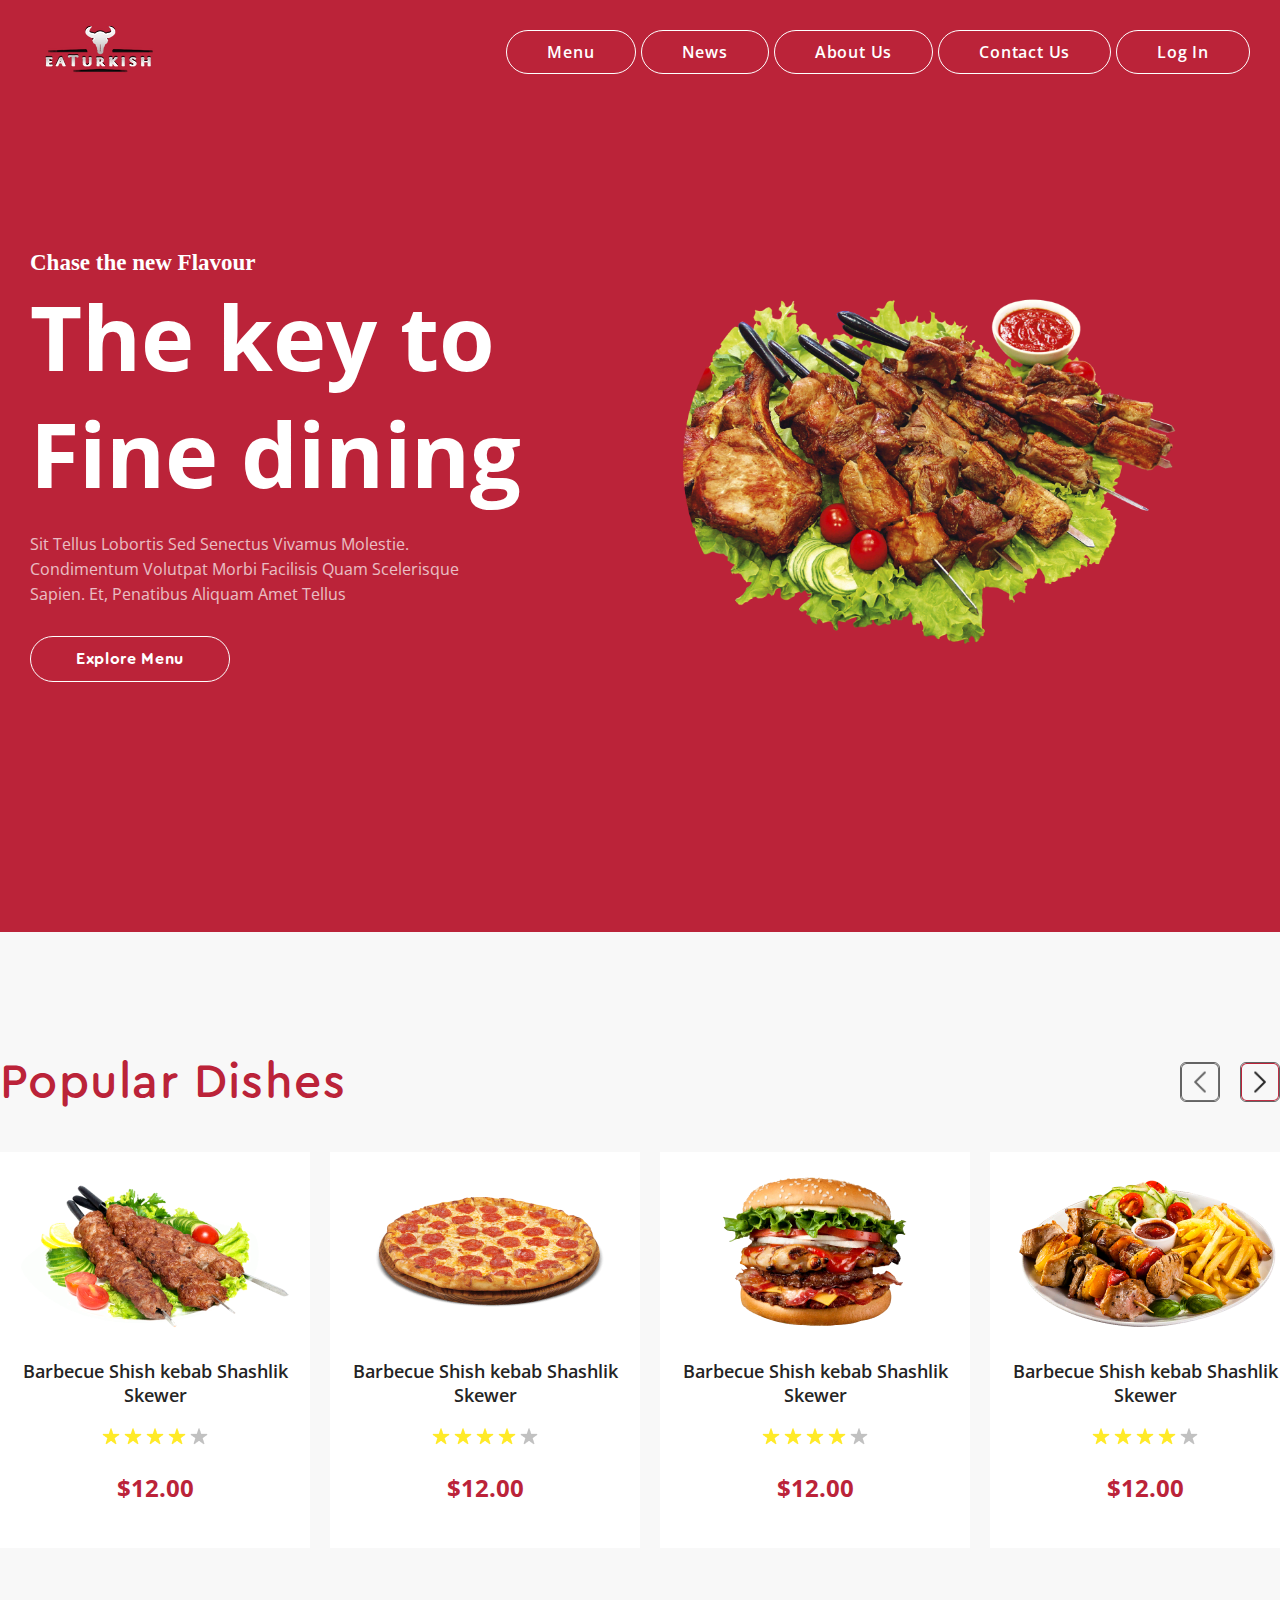
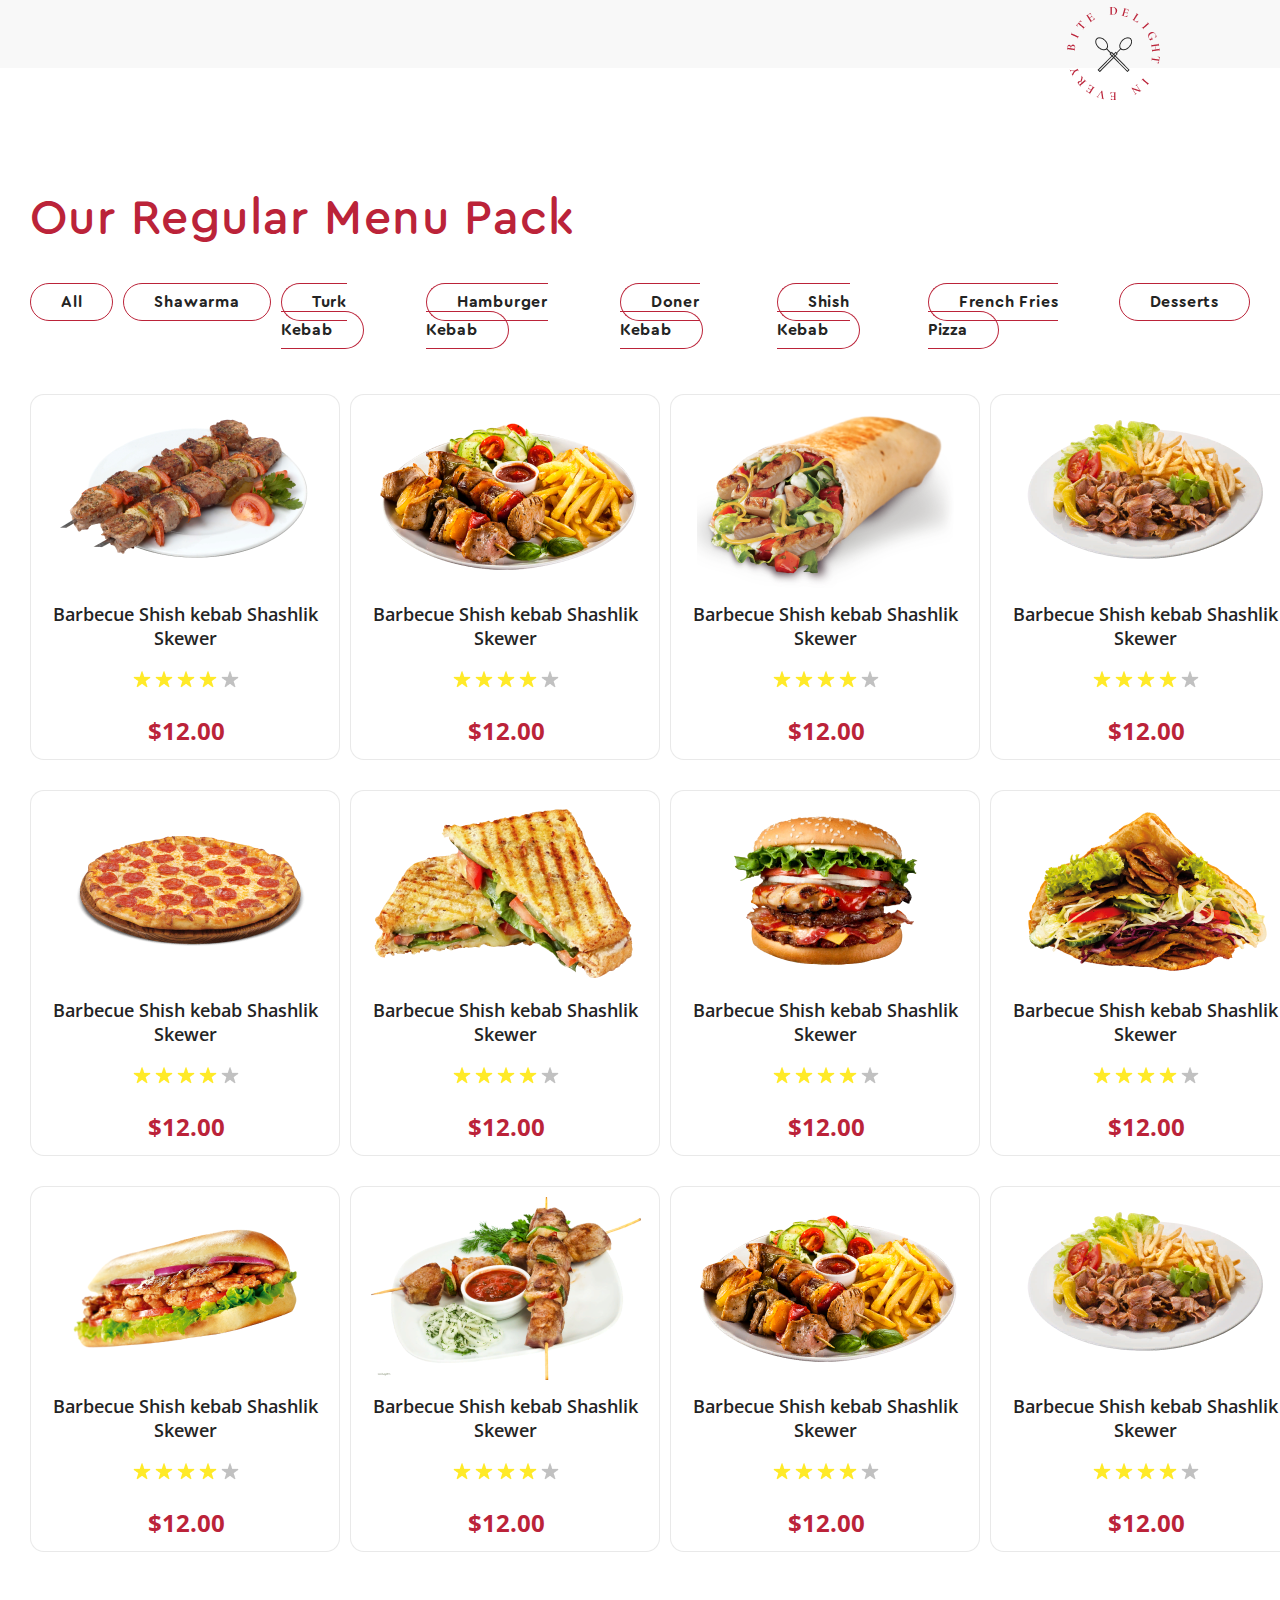
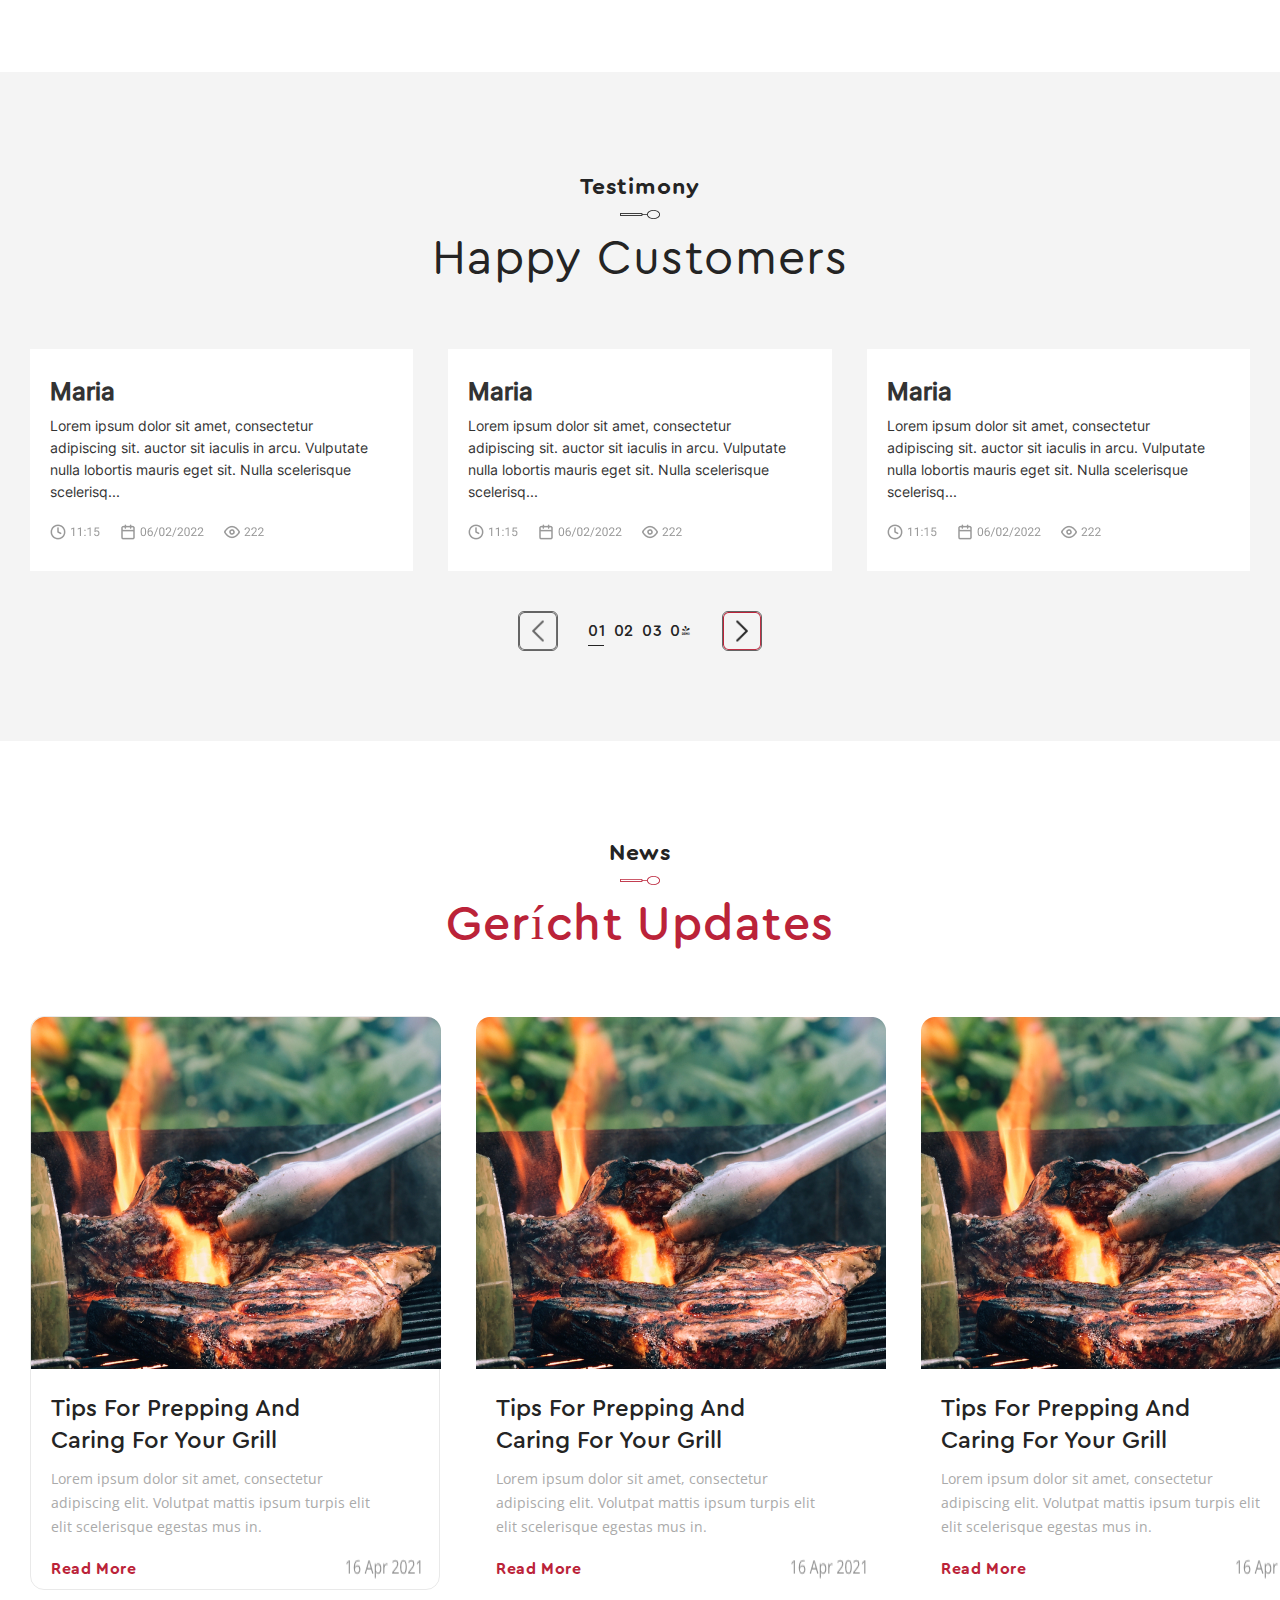
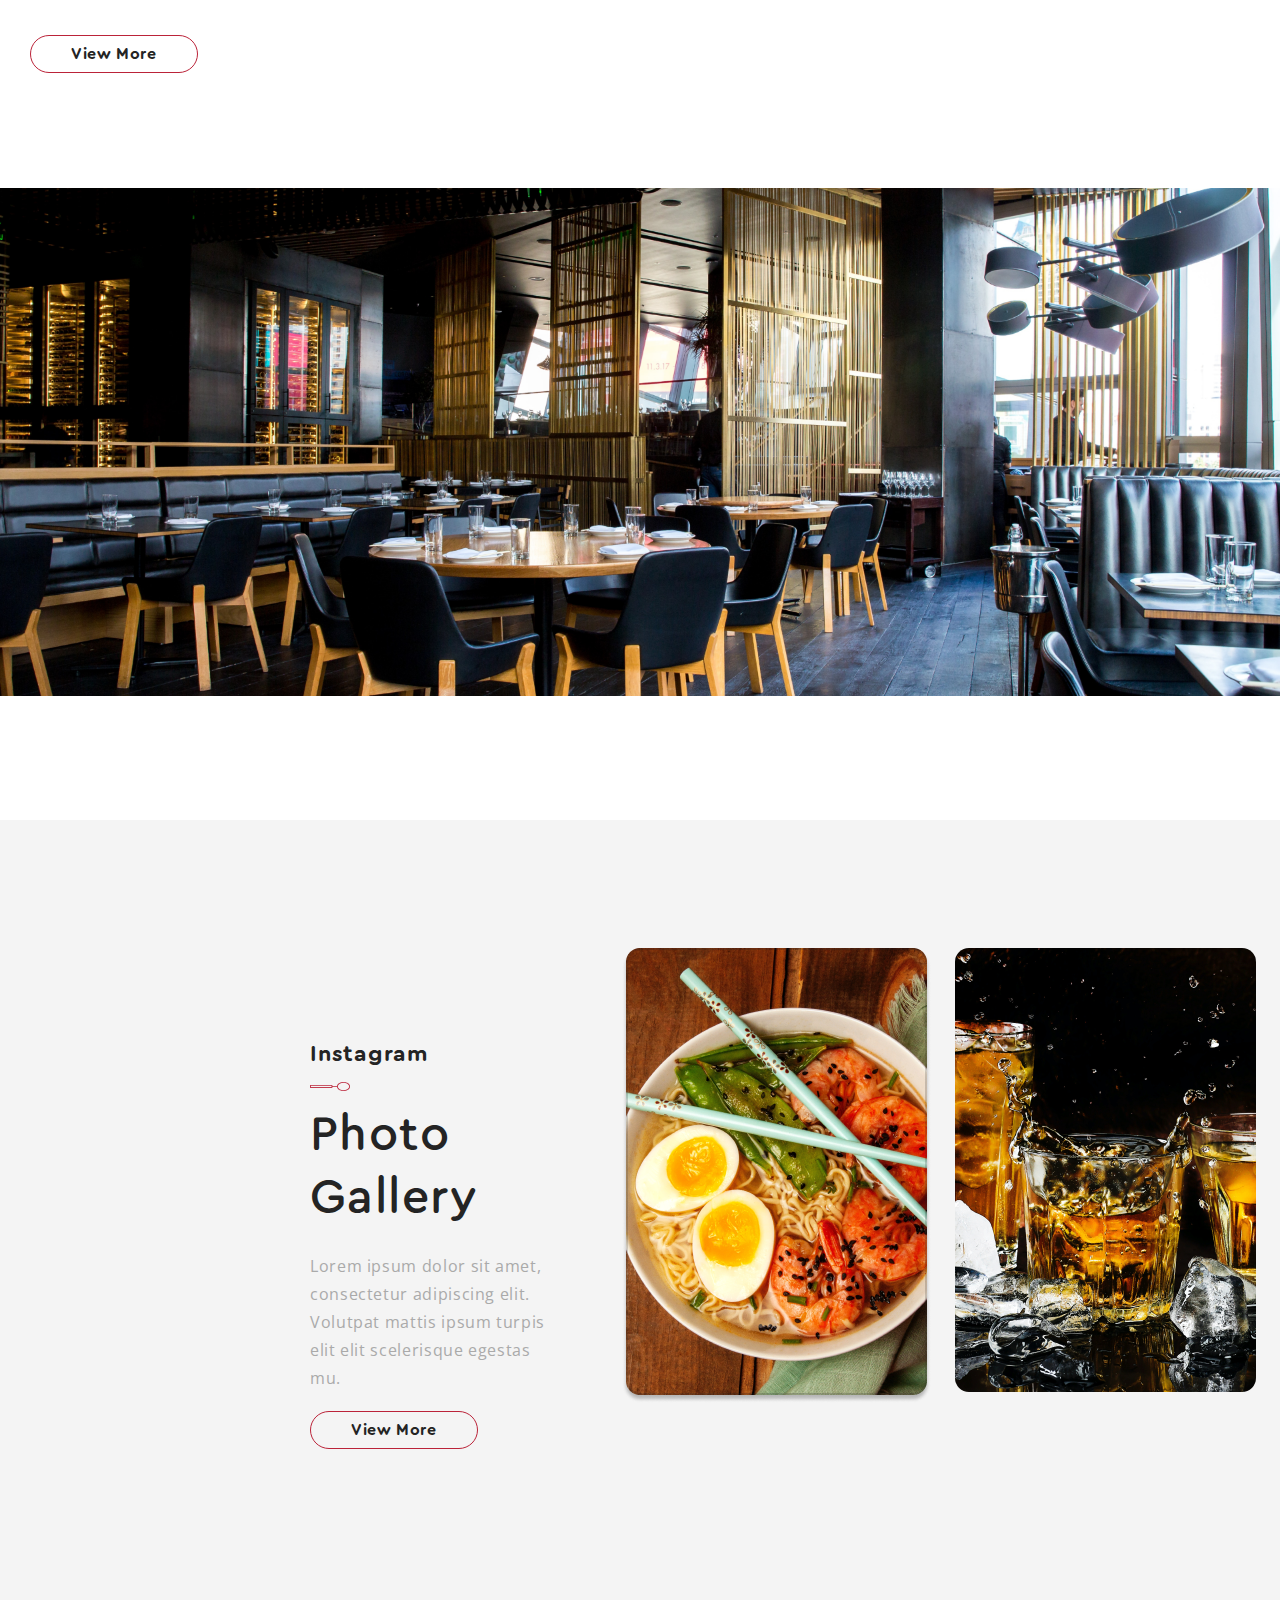
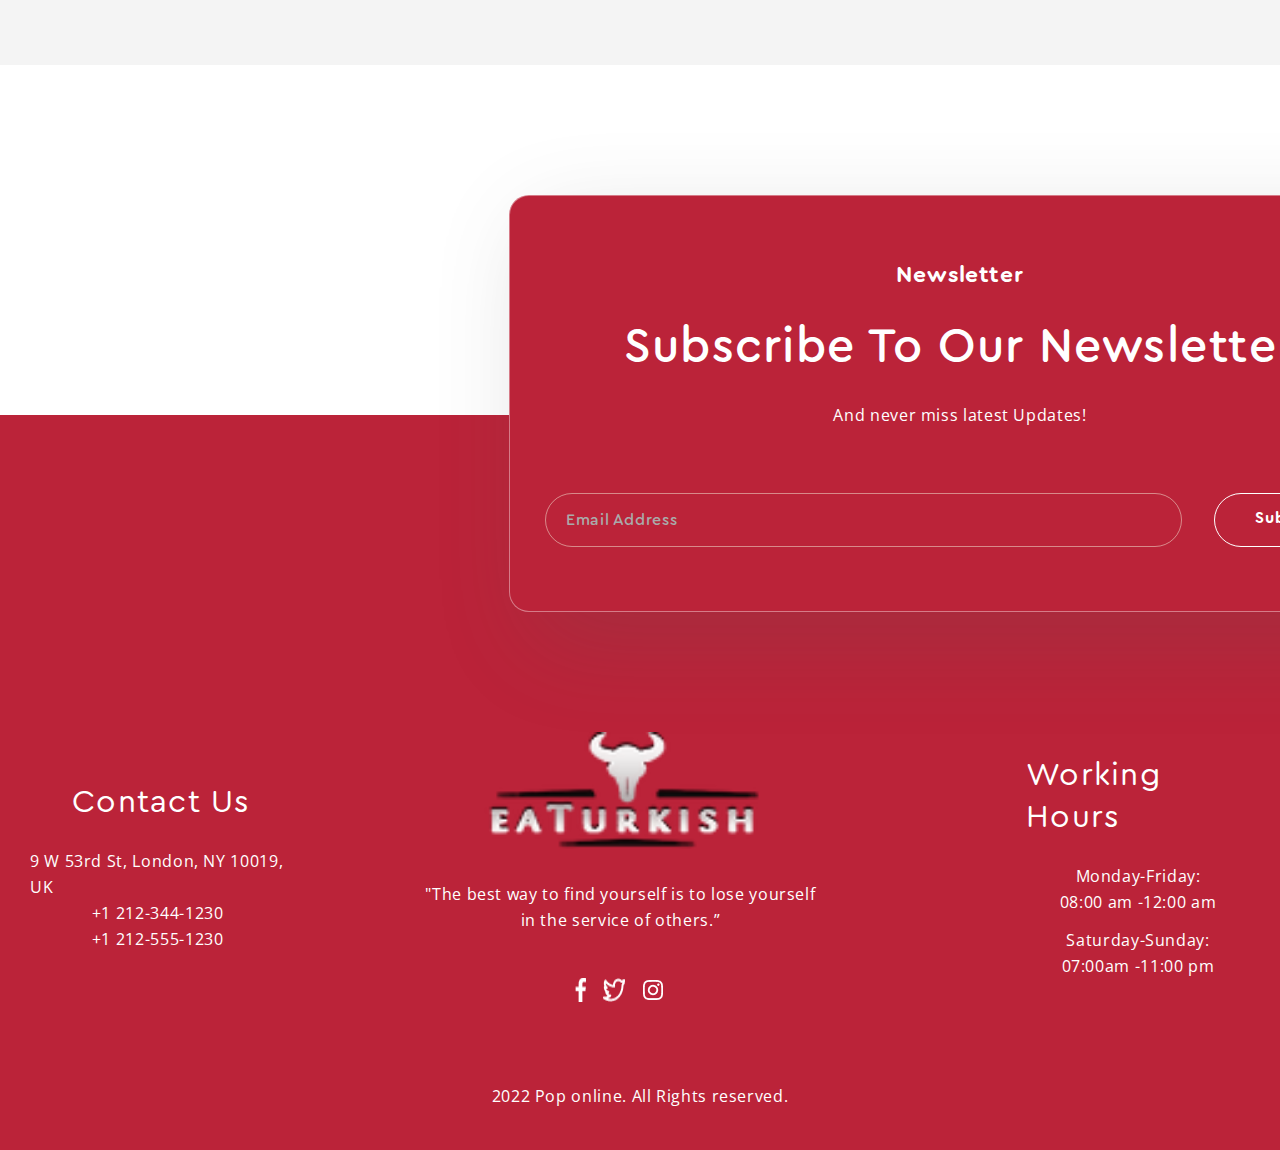
==== commit 58d8cc8e: "nav" ====
--- a/index.html
+++ b/index.html
@@ -16,9 +16,9 @@
                 <a href="./index.html"> <img src="./img/image 2.png" alt="png" class="header__nav-img"> </a>
                 <ul class="header__nav-link">
                     <li class="header__nav-list"> <a href="./menu.html" class="header__nav-text">Menu</a></li>
-                    <li class="header__nav-list"> <a href="#!" class="header__nav-text">News</a></li>
-                    <li class="header__nav-list"> <a href="#!" class="header__nav-text">About Us</a></li>
-                    <li class="header__nav-list"> <a href="#!" class="header__nav-text">Contact Us</a></li>
+                    <li class="header__nav-list"> <a href="./news.html" class="header__nav-text">News</a></li>
+                    <li class="header__nav-list"> <a href="./about.html" class="header__nav-text">About Us</a></li>
+                    <li class="header__nav-list"> <a href="./contact.html" class="header__nav-text">Contact Us</a></li>
                     <li class="header__nav-list"> <a href="#!" class="header__nav-text">Log in</a></li>
                 </ul>
             </div>
--- a/main.css
+++ b/main.css
@@ -69,6 +69,11 @@
     /* 28px */
     letter-spacing: 0.8px;
     text-transform: capitalize;
+    transition: .5s;
+}
+.header__nav-text:hover {
+    color: black;
+    background: #F8F8F8;
 }
 
 .header_first_text {
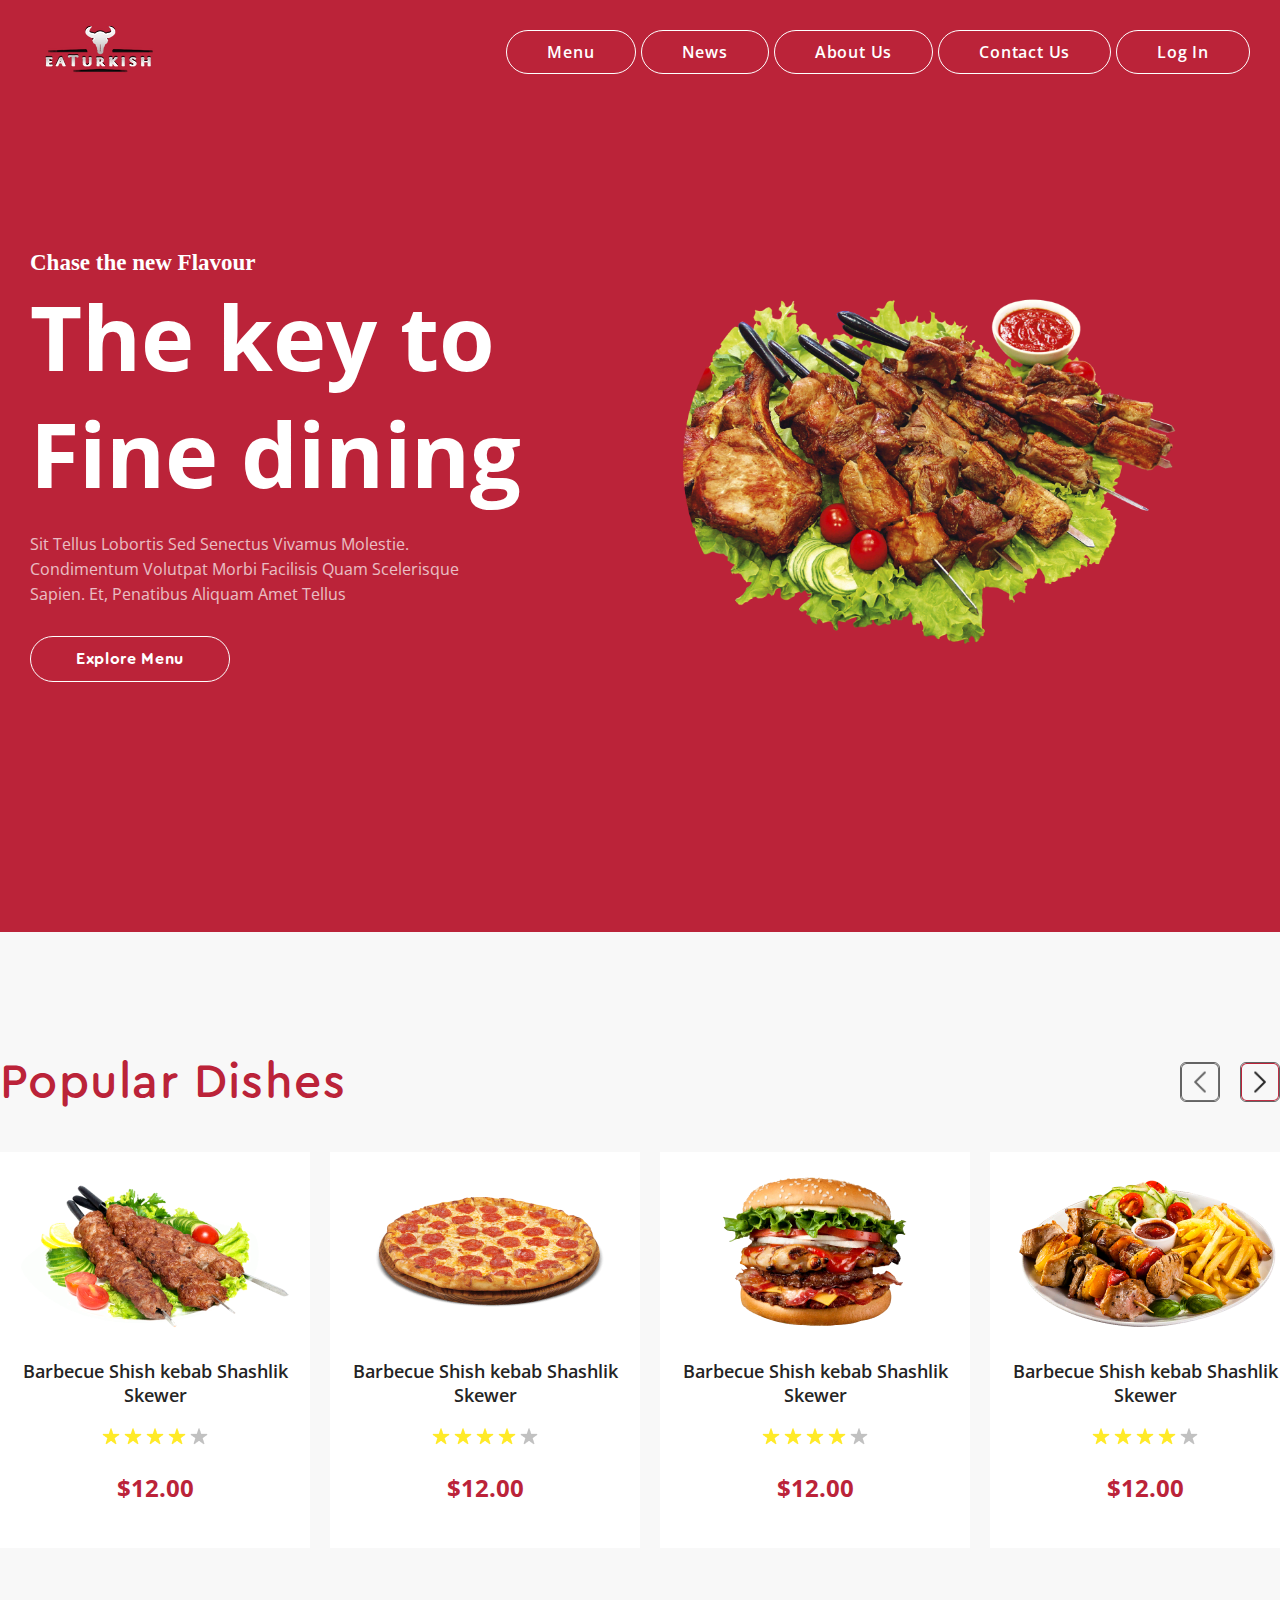
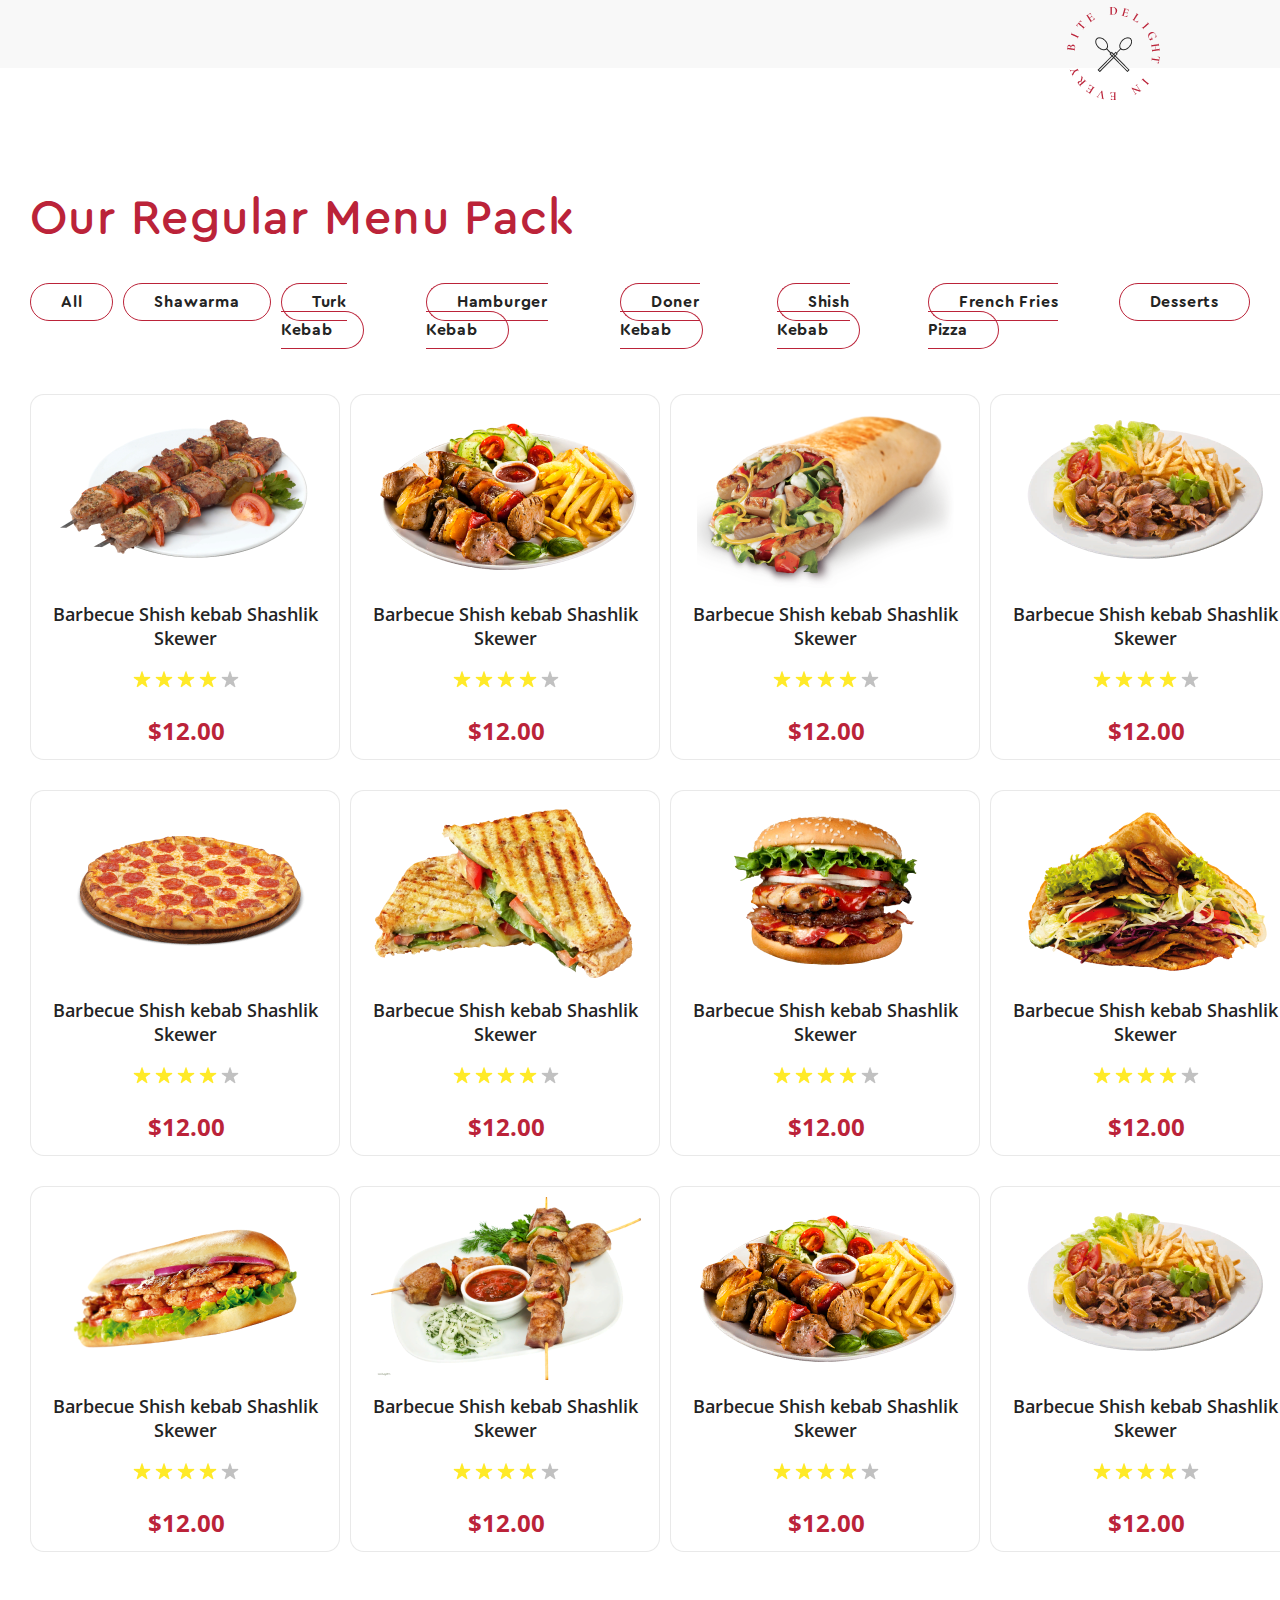
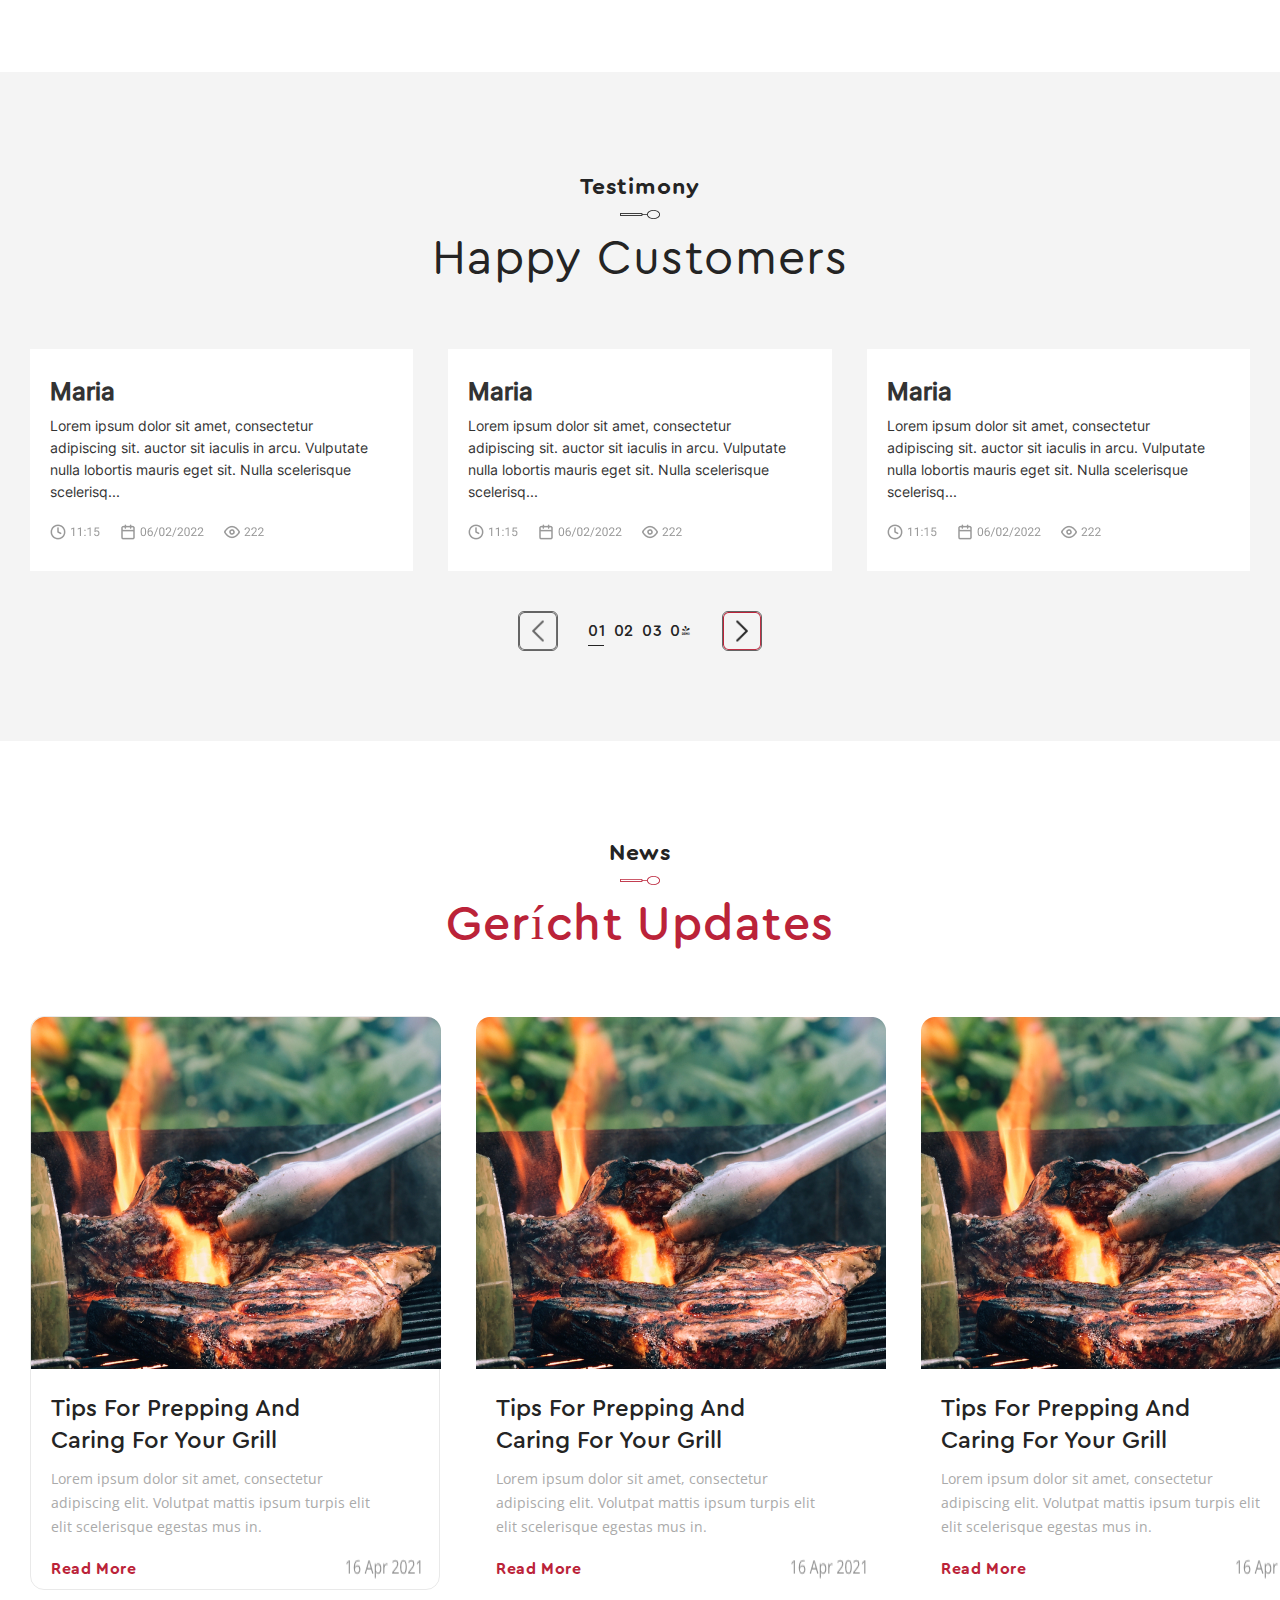
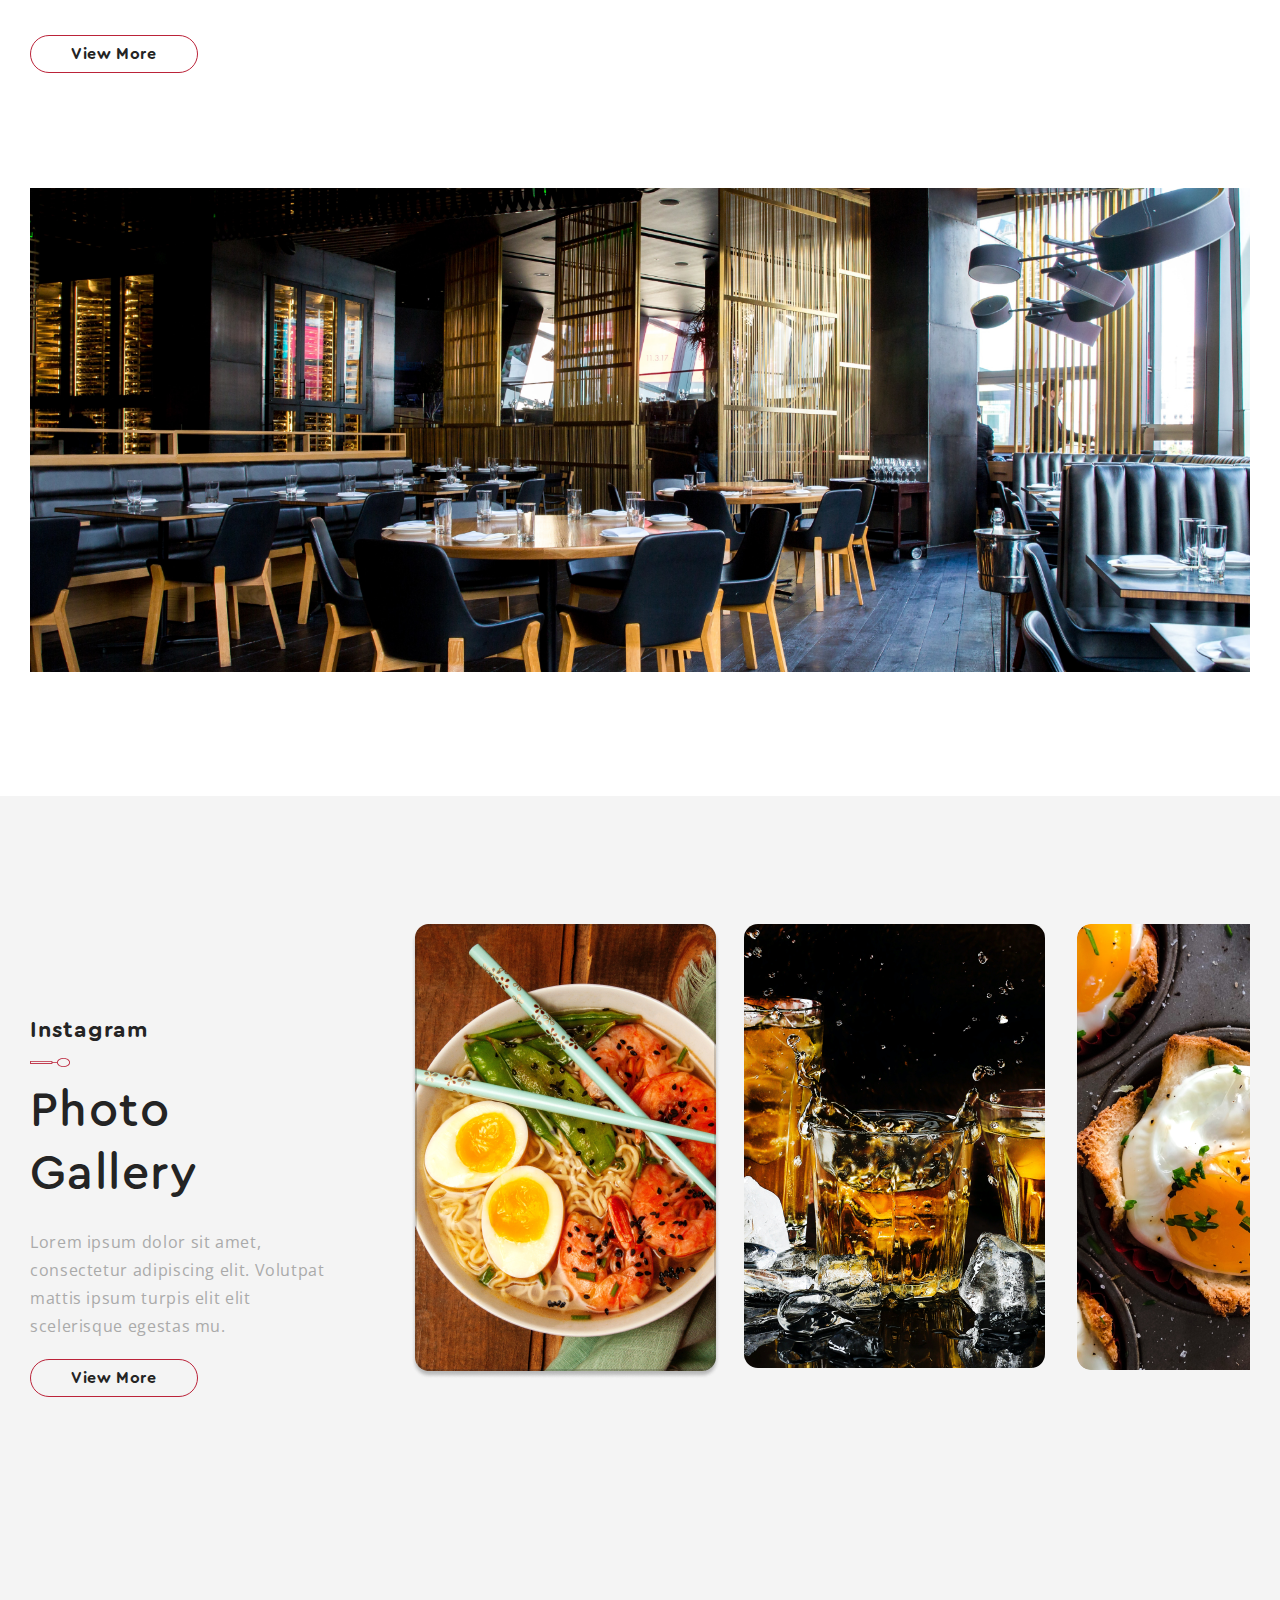
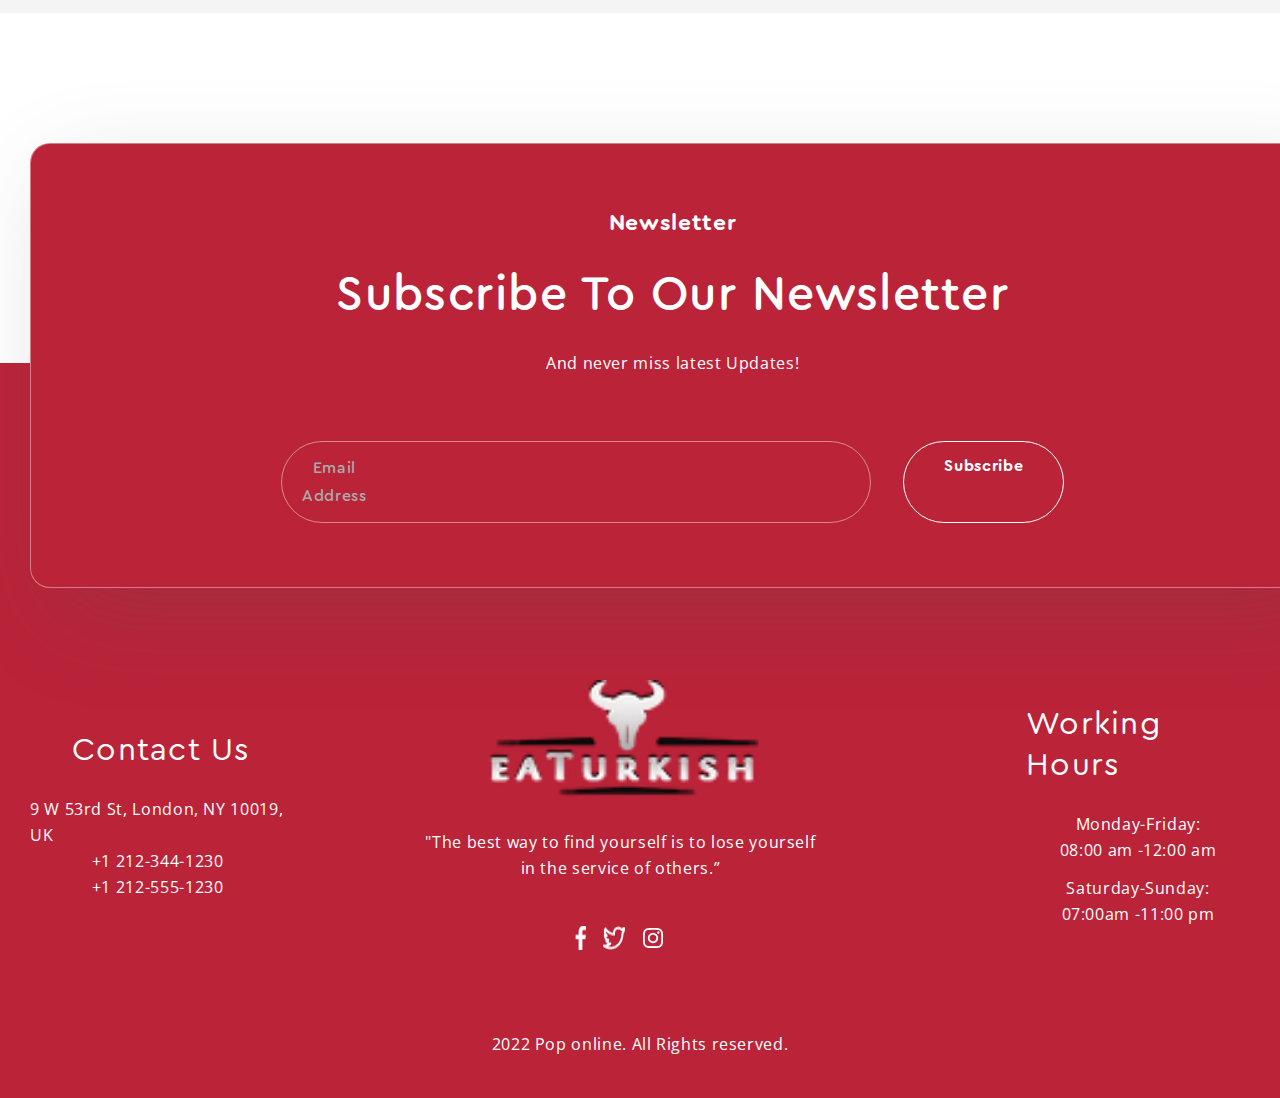
==== commit 93c7ef3d: "s" ====
--- a/index.html
+++ b/index.html
@@ -316,11 +316,14 @@
             </div>
         </section>
 
-        <div class="video">
+      <div class="container">
+         <div class="video">
             <img src="./img/jason-leung-poI7DelFiVA-unsplash 1.png" alt="" class="video1">
         </div>
+    </div> 
 
         <section class="photo">
+            <div class="container">
             <div class=" c10">
                 <div class="photo__desc">
                     <h3 class="phtoto__tetx">Instagram</h3>
@@ -368,10 +371,13 @@
 
                 </div>
             </div>
-        </section>
-
-        <div class="letter">
-            <div class="container c100  ">
+        </div>
+        </section>
+
+      
+      <div class="container">
+          <div class="letter">
+            <div class=" c100  ">
                 <div class="letter__desc ">
                     <h2 class="letter__text">Newsletter</h2>
                     <h1 class="letter__text2">Subscribe to Our Newsletter</h1>
@@ -385,6 +391,7 @@
                 </div>
             </div>
         </div>
+    </div>
 
 
 
--- a/main.css
+++ b/main.css
@@ -147,54 +147,7 @@
     color: rgba(36, 36, 36, 1);
 }
 
-/* .c2 {
-    display: flex;
-    align-items: center;
-    justify-content: space-between;
-   margin-top: 171px;
-    padding-bottom: 250px;
-
-}
-
-
-
-.header__wrapper__title-text1 {
-
-    font-family: var(--fm-2);
-    font-size: 23px;
-    font-style: normal;
-    font-weight: 700;
-    line-height: 130%;
-    
-     letter-spacing: 0.92px;
-    text-transform: capitalize;
-    color: var(--white);
-} 
-
-.header__wrapper__title-text2 {
-    color: #FFF;
-    font-family: var(--fm-1);
-    font-size: 90px;
-    max-width: 555px;
-    width: 100%;
-    font-weight: 700;
-    line-height: 130%;
- 
-    letter-spacing: 3.6px;
-    text-transform: capitalize;
-}
-
-.header__wrapper__title-text3 {
-    color: #FFF;
-    font-family: var(--fm-1);
-    font-size: 16px;
-    font-weight: 400;
-    line-height: 175%;
-    
-    letter-spacing: 0.64px;
-    width: 100%;
-    max-width: 453px;
- }  */
+
 .icons {
     width: 100px;
     display: flex;
@@ -600,12 +553,8 @@
     background: var(--background);
     color: var(--white);
 
-}
-
-.c10 {
-    padding: 0 0 0 310px;
-
-}
+} 
+
 
 .poto {
     max-width: 301px;
@@ -729,14 +678,12 @@
 .letter {
     z-index: 99;
     position: absolute;
-    left: 509px;
-    max-width: 902px;
-    width: 100%;
+   
     border-radius: 20px;
     border: 1px solid rgba(255, 255, 255, 0.40);
     box-shadow: 22px 30px 95px 1px rgba(86, 86, 86, 0.20);
     background: var(--background);
-    padding: 64px 0;
+    padding: 64px 250px;
 
 
 }
@@ -1324,9 +1271,11 @@
     margin-bottom: 40px;
 }
 
-.about {
-    text-align: center;
-    
+.about_us{
+    display: flex;
+    flex-direction: column;
+    align-items: center;
+    justify-content: center;
 }
 
 .about__text {
@@ -1360,8 +1309,11 @@
     max-width:720px ;
     width: 100%;
 }
+
+
 .ab__img{
-    text-align: right;
-}
+  
+}
+
 
 /* ------------------------------------------------about.html end ----------------------------------------------------------- */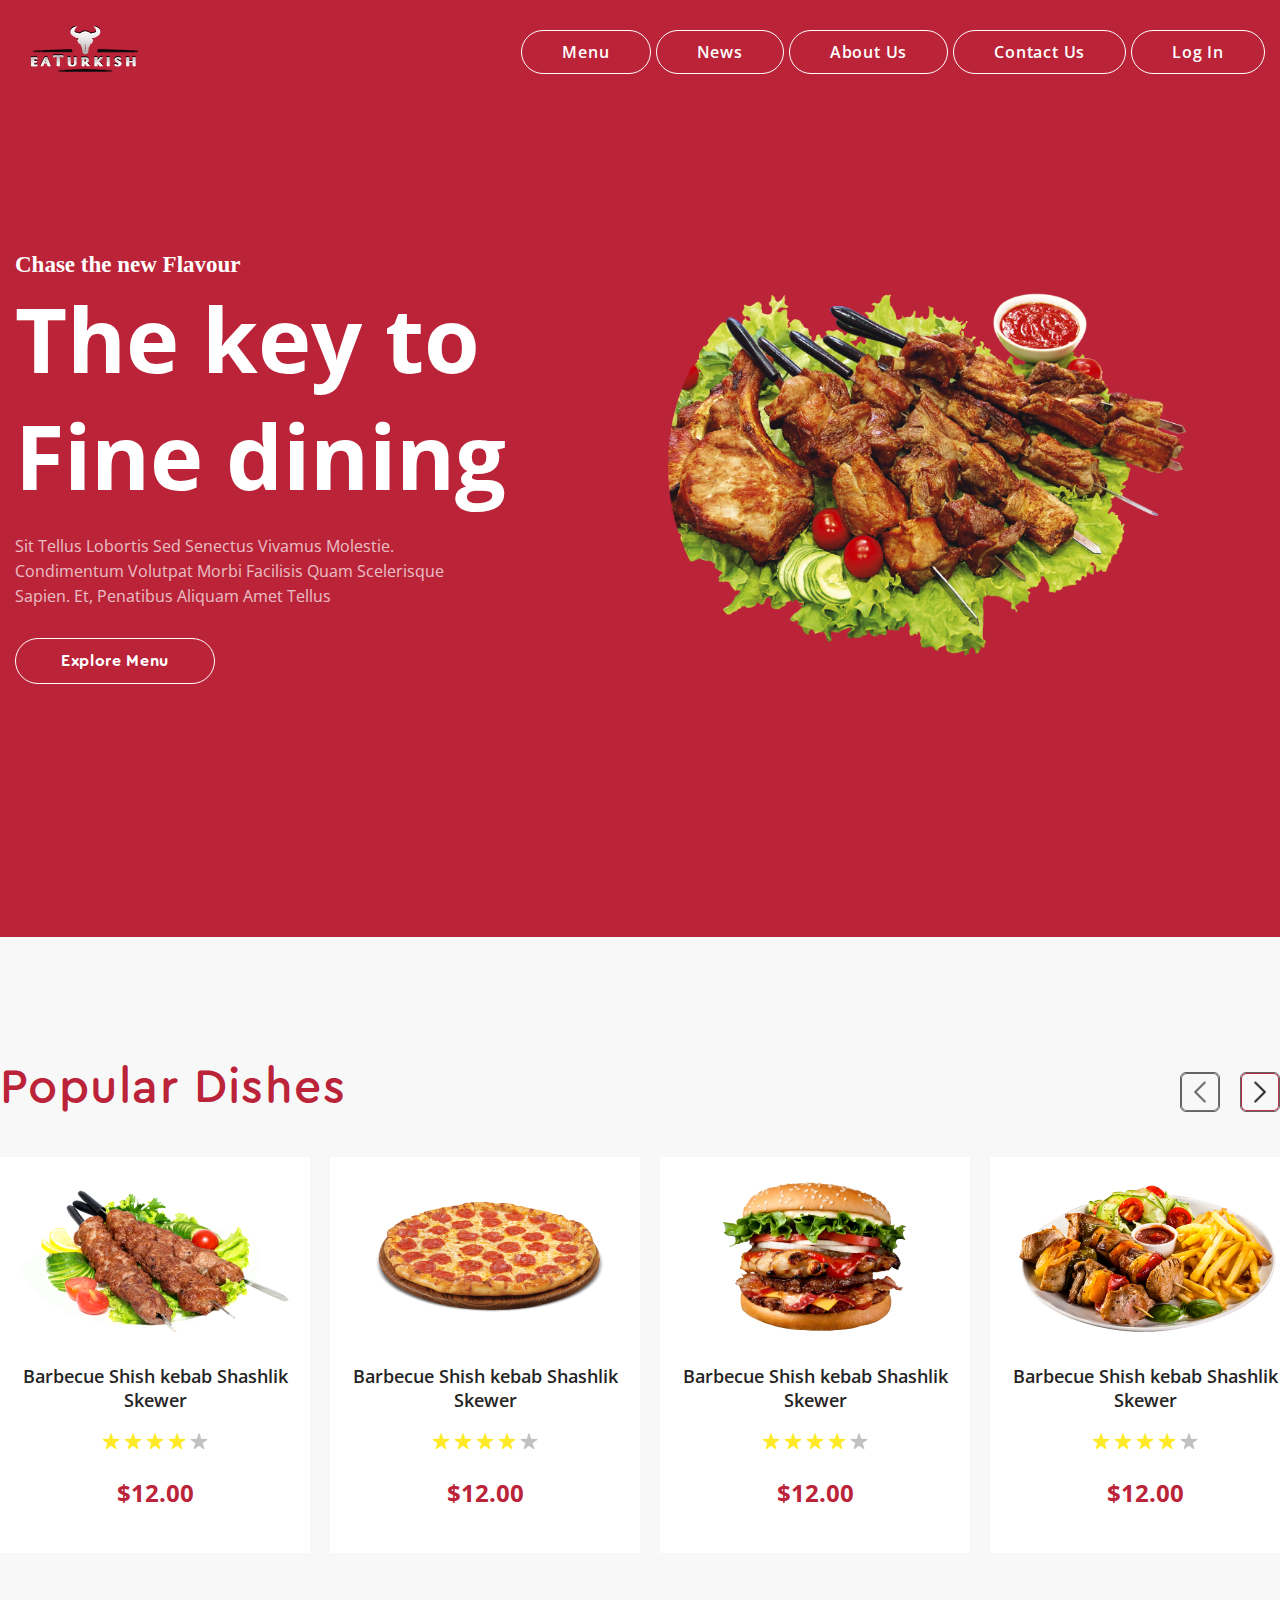
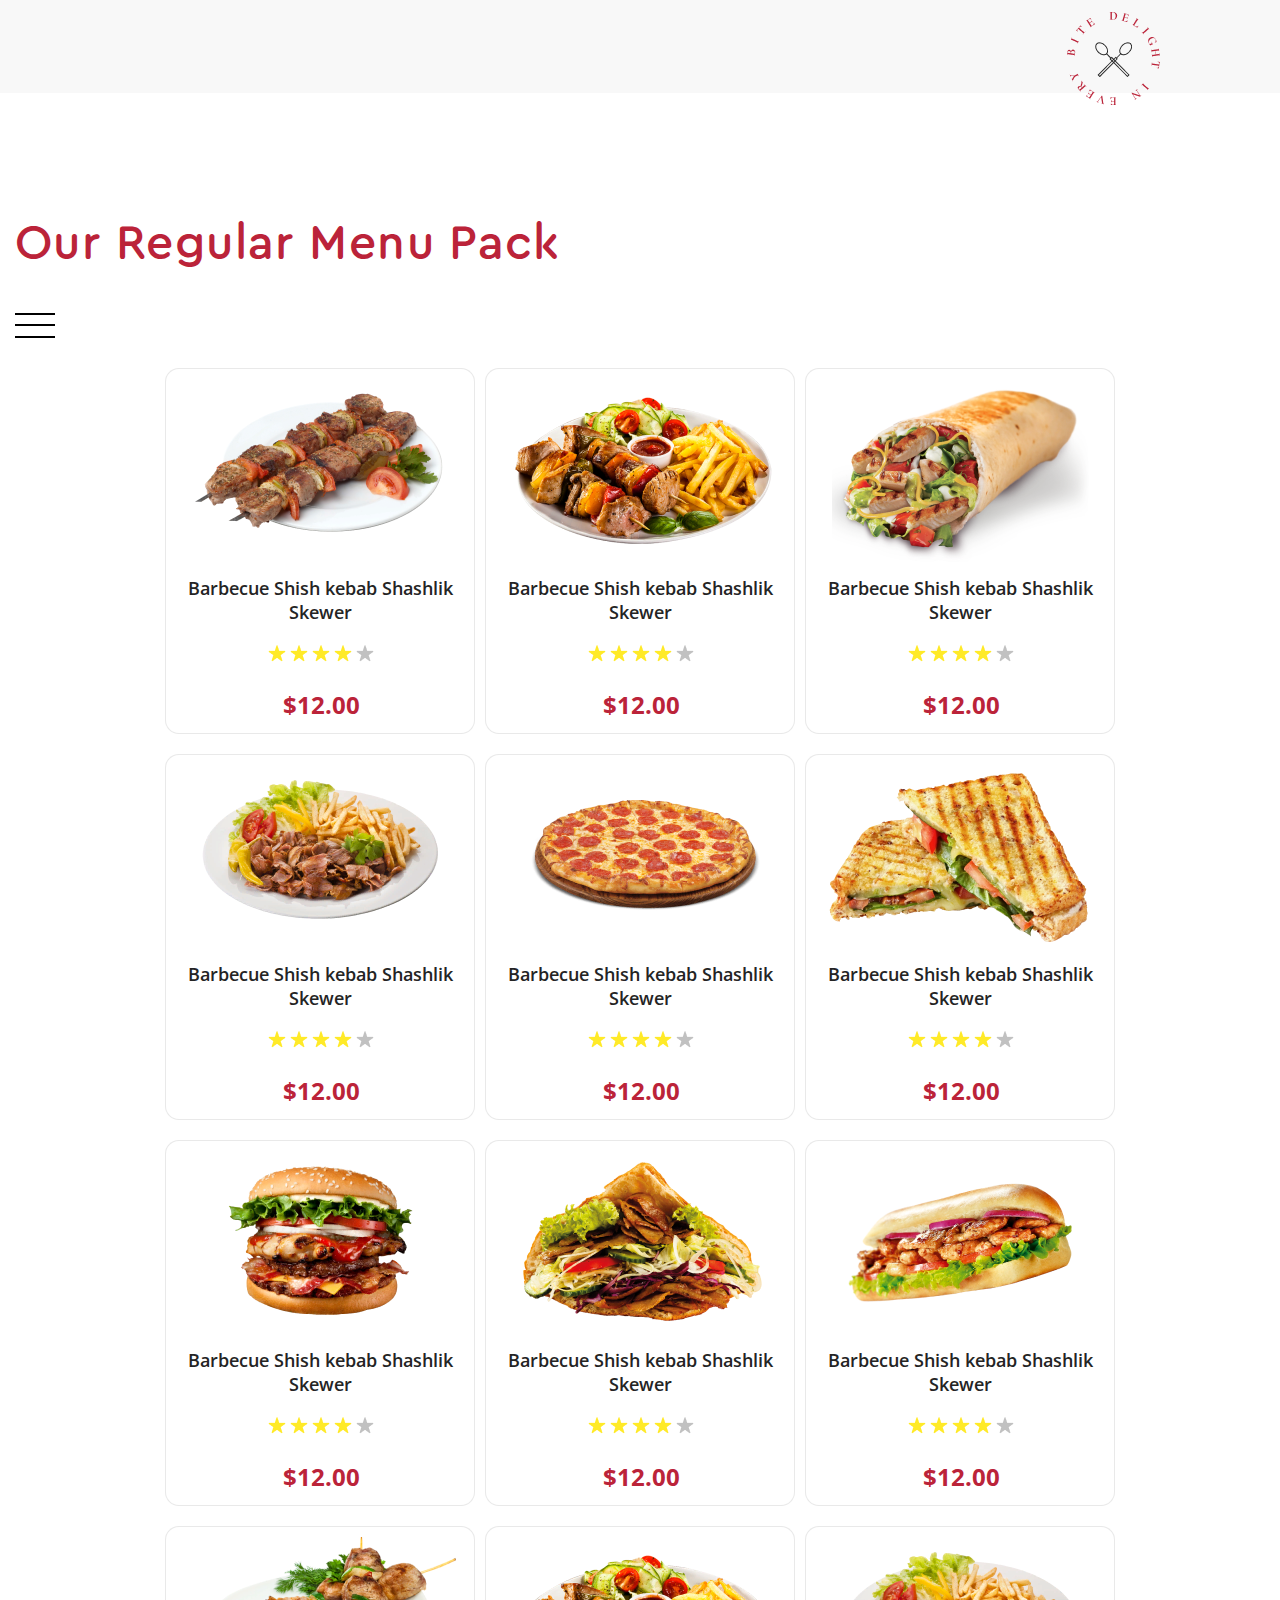
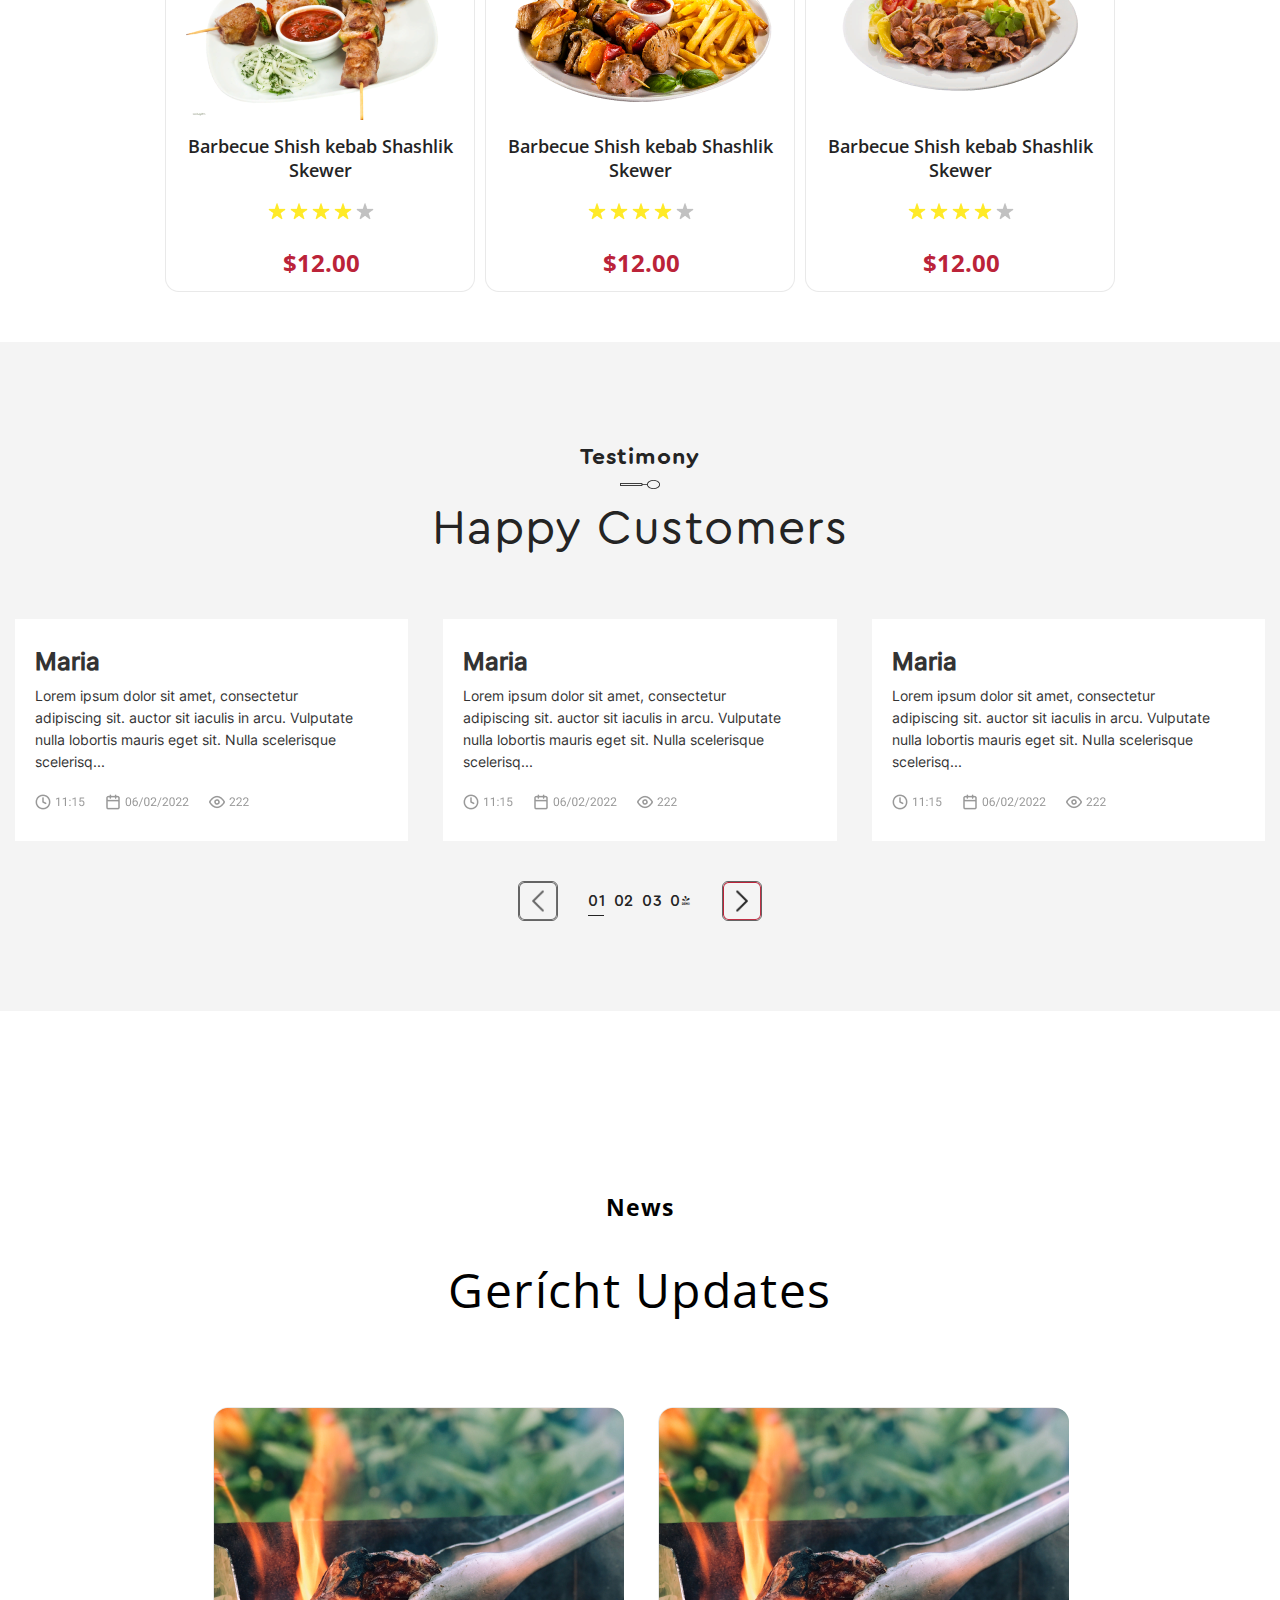
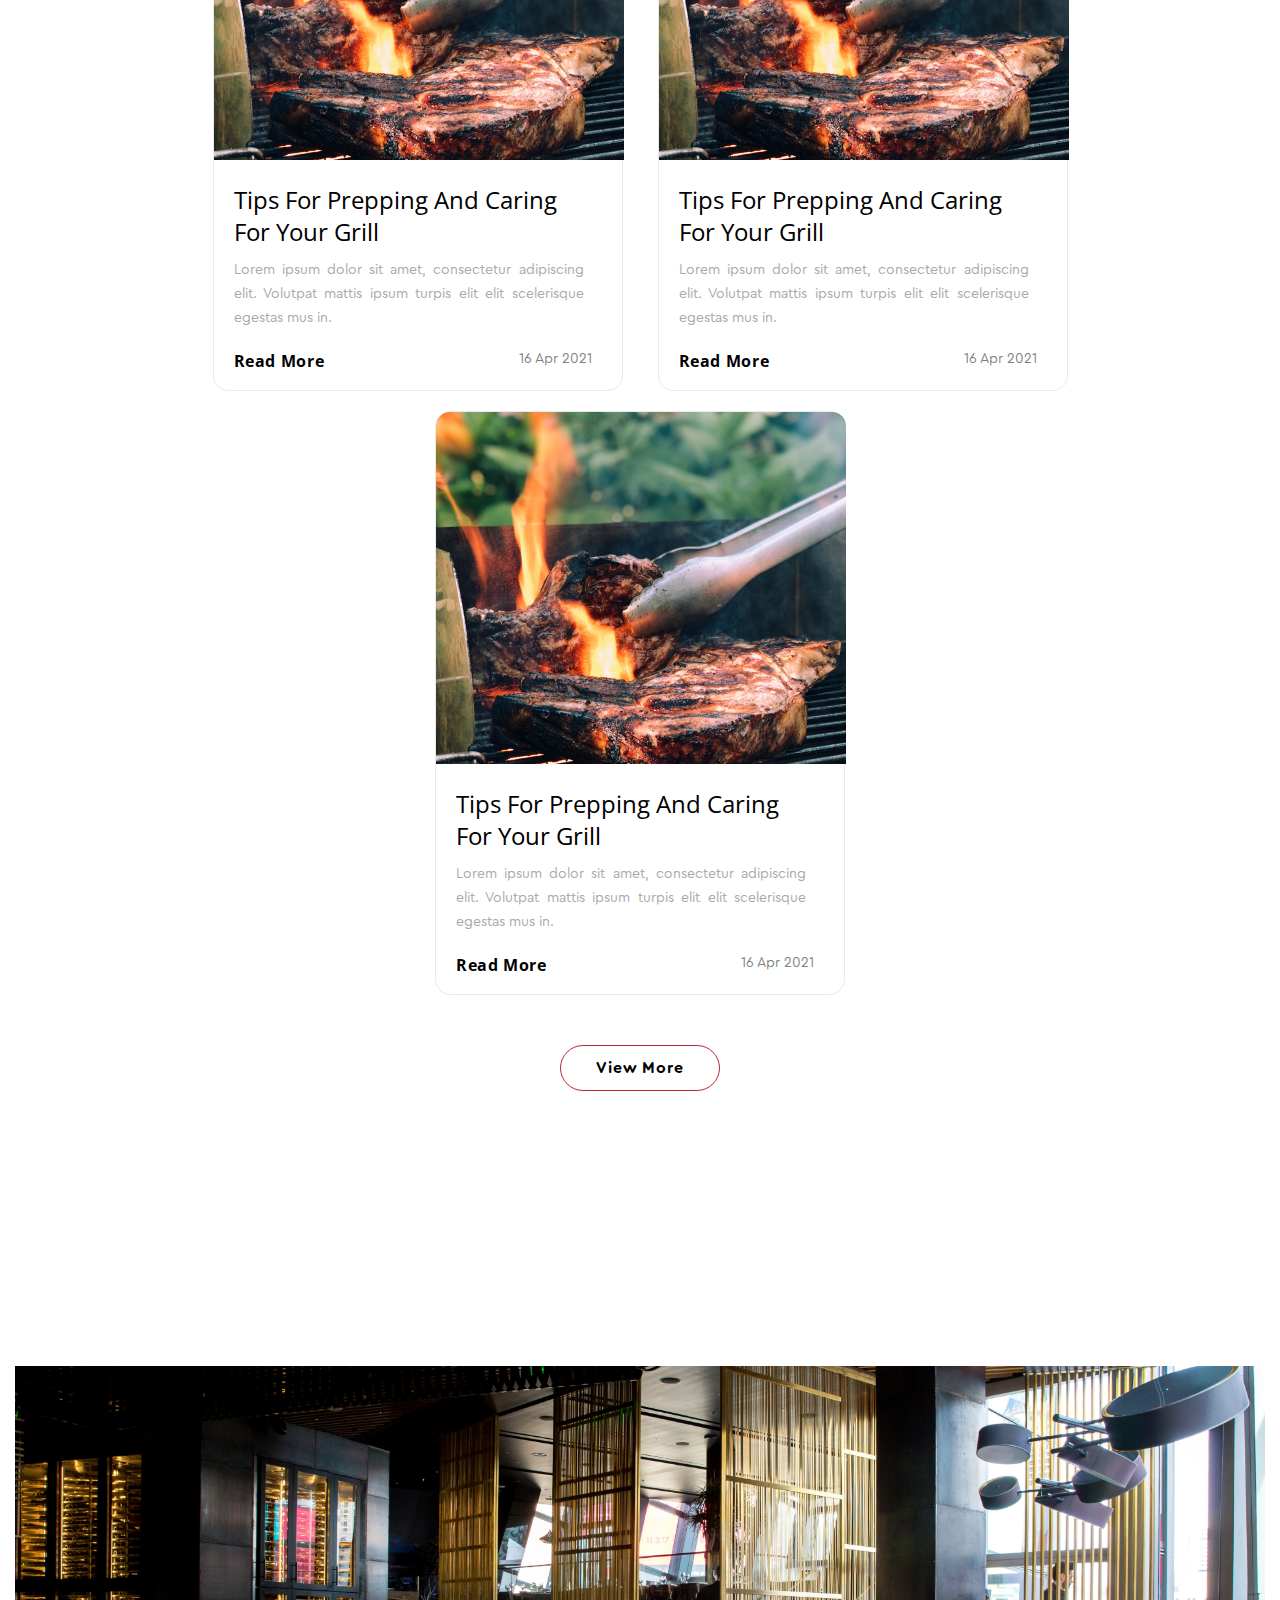
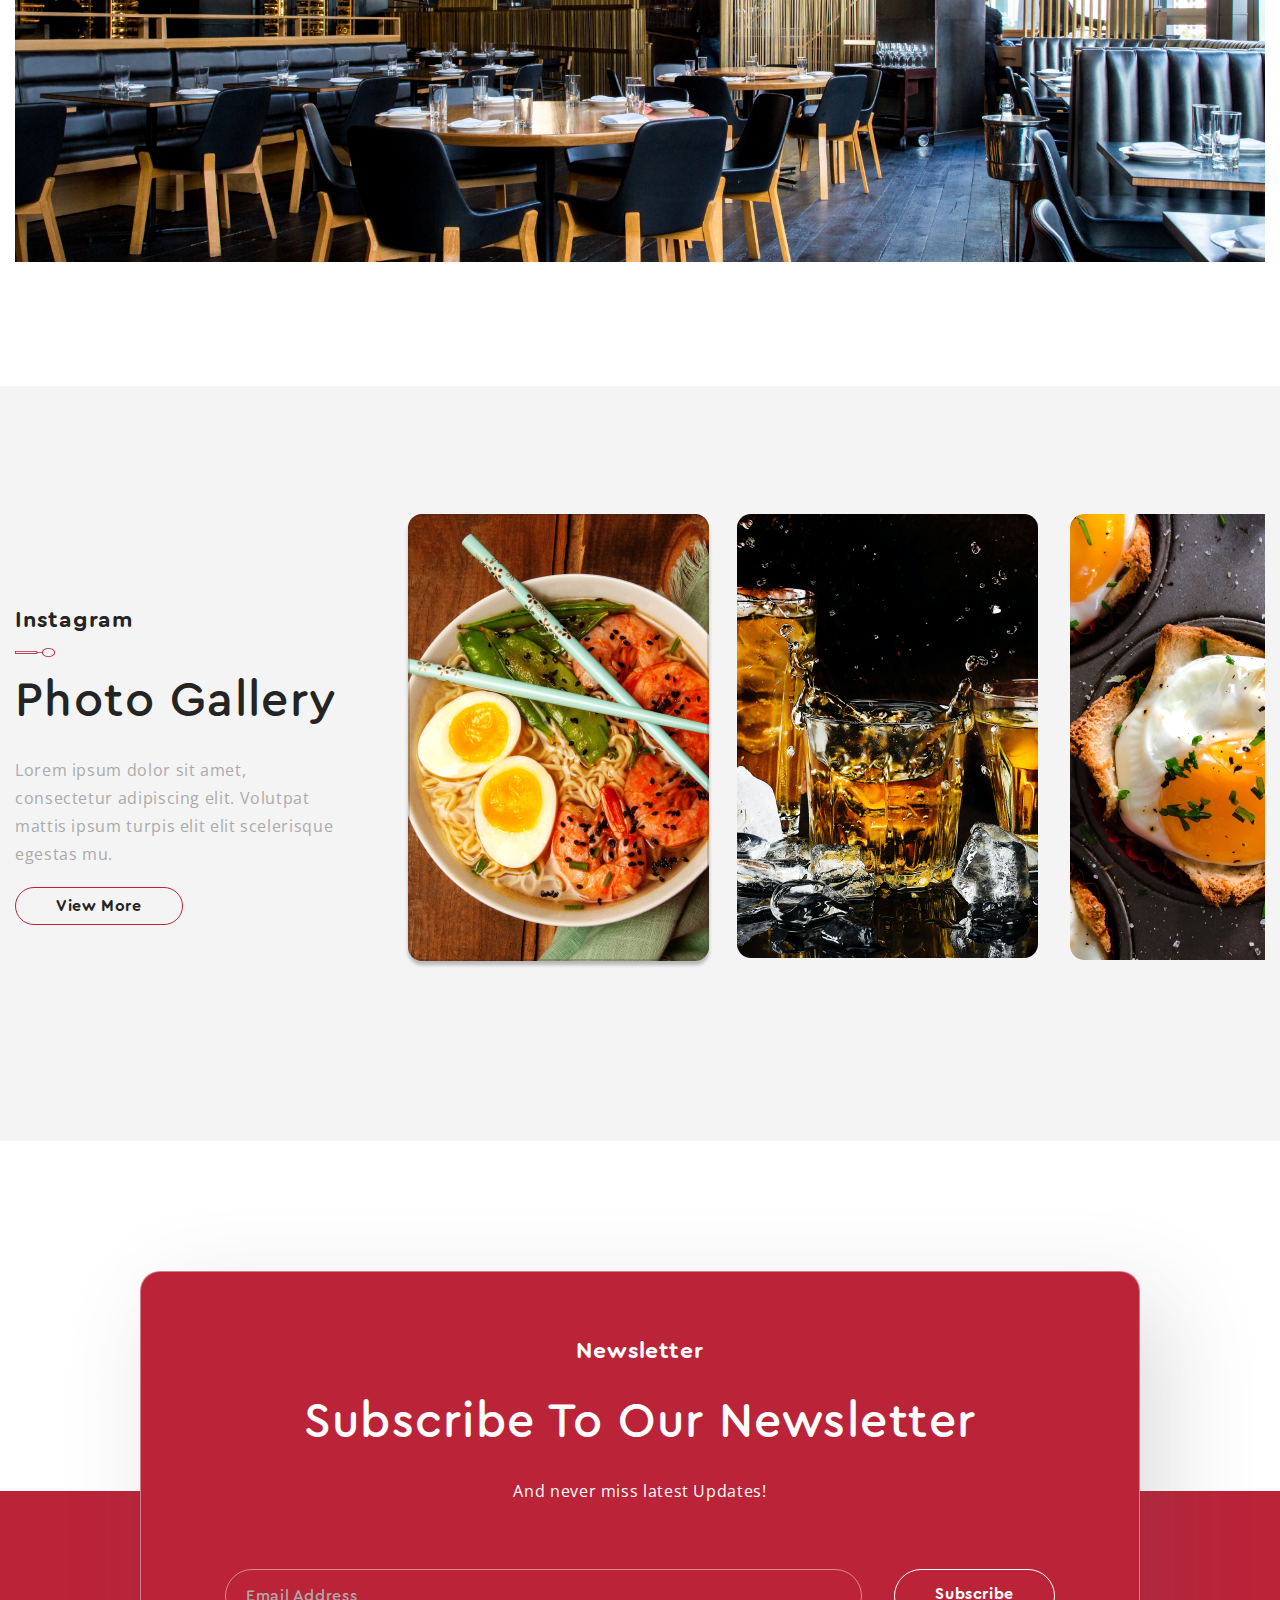
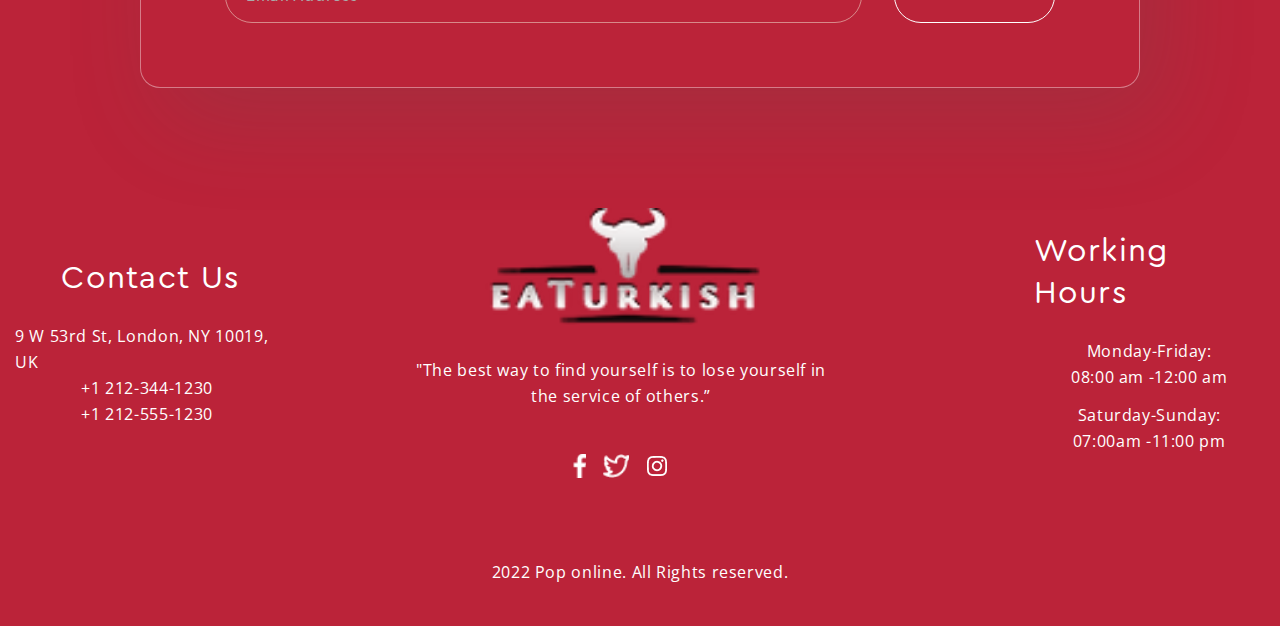
==== commit 21c0b1f7: "media" ====
--- a/index.html
+++ b/index.html
@@ -7,6 +7,7 @@
     <title>Document</title>
     <link rel="stylesheet" href="./main.css">
     <link rel="stylesheet" href="./allmin.css">
+    <link rel="stylesheet" href="./media.css">
 </head>
 
 <body>
@@ -14,6 +15,10 @@
         <nav class="header__nav">
             <div class="container c1">
                 <a href="./index.html"> <img src="./img/image 2.png" alt="png" class="header__nav-img"> </a>
+                <div class="nav__menu">
+                    <span class="nav__menu-line"></span>
+                </div>
+ 
                 <ul class="header__nav-link">
                     <li class="header__nav-list"> <a href="./menu.html" class="header__nav-text">Menu</a></li>
                     <li class="header__nav-list"> <a href="./news.html" class="header__nav-text">News</a></li>
@@ -86,9 +91,15 @@
 
         <section class="pack">
             <div class="container">
-                <div class="popular__title">
+                 <div class="popular__title">
                     <h2 class="popular__tile">Our Regular Menu Pack</h2>
-                </div>
+                   
+                </div>
+                <div class="nav__menu01">
+                    <span class="nav__menu-line01"></span>
+                </div>
+           
+
                 <ul class="pack__title">
                     <li class="pack__list1"> <a href="#!" class="pack__text">All</a></li>
                     <li class="pack__list1"> <a href="#!" class="pack__text">Shawarma</a></li>
@@ -100,7 +111,9 @@
                     <li class="pack__list1"> <a href="#!" class="pack__text">Desserts</a></li>
                 </ul>
 
-                <div class="pack__cards  ">
+             <section class="pack1"> 
+                <div class="container">
+                 <div class="pack__cards  ">
                     <div class="pack__card">
                         <img src="./img/klipartz 1 (4).png" alt="" class="popular__card__img">
                         <p class="popular__card__text">Barbecue Shish kebab Shashlik Skewer</p>
@@ -128,81 +141,75 @@
                         <img src="./img/Group 134.png" alt="" class="popular__card__img2">
                         <span class="popular__card__tetx2"> $12.00</span>
                     </div>
-                </div>
+               
+       
+                     <div class="pack__card">
+                        <img src="./img/klipartz 1 (1).png" alt="" class="popular__card__img">
+                        <p class="popular__card__text">Barbecue Shish kebab Shashlik Skewer</p>
+                        <img src="./img/Group 134.png" alt="" class="popular__card__img2">
+                        <span class="popular__card__tetx2"> $12.00</span>
+                    </div>
+
+                    <div class="pack__card">
+                        <img src="./img/klipartz 1 (8).png" alt="" class="popular__card__img">
+                        <p class="popular__card__text">Barbecue Shish kebab Shashlik Skewer</p>
+                        <img src="./img/Group 134.png" alt="" class="popular__card__img2">
+                        <p class="popular__card__tetx2"> $12.00</p>
+                    </div>
+
+                    <div class="pack__card">
+                        <img src="./img/klipartz 1 (2).png" alt="" class="popular__card__img">
+                        <p class="popular__card__text">Barbecue Shish kebab Shashlik Skewer</p>
+                        <img src="./img/Group 134.png" alt="" class="popular__card__img2">
+                        <span class="popular__card__tetx2"> $12.00</span>
+                    </div>
+
+                    <div class="pack__card">
+                        <img src="./img/klipartz 1 (9).png" alt="" class="popular__card__img">
+                        <p class="popular__card__text">Barbecue Shish kebab Shashlik Skewer</p>
+                        <img src="./img/Group 134.png" alt="" class="popular__card__img2">
+                        <span class="popular__card__tetx2"> $12.00</span>
+                    </div>
+             
+    
+
+        
+            
+                    <div class="pack__card">
+                        <img src="./img/klipartz 1 (10).png" alt="" class="popular__card__img">
+                        <p class="popular__card__text">Barbecue Shish kebab Shashlik Skewer</p>
+                        <img src="./img/Group 134.png" alt="" class="popular__card__img2">
+                        <span class="popular__card__tetx2"> $12.00</span>
+                    </div>
+
+                    <div class="pack__card">
+                        <img src="./img/klipartz 1 (11).png" alt="" class="popular__card__img">
+                        <p class="popular__card__text">Barbecue Shish kebab Shashlik Skewer</p>
+                        <img src="./img/Group 134.png" alt="" class="popular__card__img2">
+                        <p class="popular__card__tetx2"> $12.00</p>
+                    </div>
+
+                    <div class="pack__card">
+                        <img src="./img/klipartz 1 (12).png" alt="" class="popular__card__img">
+                        <p class="popular__card__text">Barbecue Shish kebab Shashlik Skewer</p>
+                        <img src="./img/Group 134.png" alt="" class="popular__card__img2">
+                        <span class="popular__card__tetx2"> $12.00</span>
+                    </div>
+
+                    <div class="pack__card">
+                        <img src="./img/klipartz 1 (13).png" alt="" class="popular__card__img">
+                        <p class="popular__card__text">Barbecue Shish kebab Shashlik Skewer</p>
+                        <img src="./img/Group 134.png" alt="" class="popular__card__img2">
+                        <span class="popular__card__tetx2"> $12.00</span>
+                    </div>
+                </div>
+
+            </div>
+            </div>
         </section>
 
-        <section class="pack1">
-            <div class="container">
-                <div class="pack__cards">
-                    <div class="pack__card">
-                        <img src="./img/klipartz 1 (1).png" alt="" class="popular__card__img">
-                        <p class="popular__card__text">Barbecue Shish kebab Shashlik Skewer</p>
-                        <img src="./img/Group 134.png" alt="" class="popular__card__img2">
-                        <span class="popular__card__tetx2"> $12.00</span>
-                    </div>
-
-                    <div class="pack__card">
-                        <img src="./img/klipartz 1 (8).png" alt="" class="popular__card__img">
-                        <p class="popular__card__text">Barbecue Shish kebab Shashlik Skewer</p>
-                        <img src="./img/Group 134.png" alt="" class="popular__card__img2">
-                        <p class="popular__card__tetx2"> $12.00</p>
-                    </div>
-
-                    <div class="pack__card">
-                        <img src="./img/klipartz 1 (2).png" alt="" class="popular__card__img">
-                        <p class="popular__card__text">Barbecue Shish kebab Shashlik Skewer</p>
-                        <img src="./img/Group 134.png" alt="" class="popular__card__img2">
-                        <span class="popular__card__tetx2"> $12.00</span>
-                    </div>
-
-                    <div class="pack__card">
-                        <img src="./img/klipartz 1 (9).png" alt="" class="popular__card__img">
-                        <p class="popular__card__text">Barbecue Shish kebab Shashlik Skewer</p>
-                        <img src="./img/Group 134.png" alt="" class="popular__card__img2">
-                        <span class="popular__card__tetx2"> $12.00</span>
-                    </div>
-                </div>
-            </div>
-        </section>
-
-        <section class="pack2">
-            <div class="container">
-                <div class="pack__cards">
-                    <div class="pack__card">
-                        <img src="./img/klipartz 1 (10).png" alt="" class="popular__card__img">
-                        <p class="popular__card__text">Barbecue Shish kebab Shashlik Skewer</p>
-                        <img src="./img/Group 134.png" alt="" class="popular__card__img2">
-                        <span class="popular__card__tetx2"> $12.00</span>
-                    </div>
-
-                    <div class="pack__card">
-                        <img src="./img/klipartz 1 (11).png" alt="" class="popular__card__img">
-                        <p class="popular__card__text">Barbecue Shish kebab Shashlik Skewer</p>
-                        <img src="./img/Group 134.png" alt="" class="popular__card__img2">
-                        <p class="popular__card__tetx2"> $12.00</p>
-                    </div>
-
-                    <div class="pack__card">
-                        <img src="./img/klipartz 1 (12).png" alt="" class="popular__card__img">
-                        <p class="popular__card__text">Barbecue Shish kebab Shashlik Skewer</p>
-                        <img src="./img/Group 134.png" alt="" class="popular__card__img2">
-                        <span class="popular__card__tetx2"> $12.00</span>
-                    </div>
-
-                    <div class="pack__card">
-                        <img src="./img/klipartz 1 (13).png" alt="" class="popular__card__img">
-                        <p class="popular__card__text">Barbecue Shish kebab Shashlik Skewer</p>
-                        <img src="./img/Group 134.png" alt="" class="popular__card__img2">
-                        <span class="popular__card__tetx2"> $12.00</span>
-                    </div>
-                </div>
-
-            </div>
-            </div>
-
-        </section>
-
-        <section class="customers">
+
+     <section class="customers">
             <div class="container">
                 <div class="customer">
                     <h3 class="customers__text">Testimony </h3>
@@ -266,139 +273,153 @@
 
         <section class="news">
             <div class="container">
-                <div class="customer">
-                    <h3 class="customers__text">News </h3>
-                    <img src="./img/spoon.png" alt="" class="customer__img">
-                    <h1 class="customers__text1">Gerícht updates</h1>
+                <div class="news__basic">
+                    <span class="news__mini-title">
+                        News
+                    </span>
+                    <img src="./img/Vector (1).png" alt="" class="news__icon">
+                    <h3 class="news__title">Gerícht updates</h3>
                 </div>
 
                 <div class="news__cards">
                     <div class="news__card">
-                        <img src="./img/paul-hermann-jeiqzOgwwKU-unsplash 2.png" alt="" class="news__img">
-                        <h1 class="news__text">tips for prepping and caring for your grill</h1>
-                        <p class="news__text2">Lorem ipsum dolor sit amet, consectetur adipiscing elit. Volutpat mattis
-                            ipsum turpis elit elit scelerisque egestas mus in.</p>
-
-                        <div class="news__end">
-                            <p class="news__text3">Read More</p>
-                            <img src="./img/16 Apr 2021.png" alt="" class="news__img2">
-                        </div>
-                    </div>
-
+                        <img src="./img/paul-hermann-jeiqzOgwwKU-unsplash 2.png" alt="" class="news__card-img">
+                        <div class="news__card-desc">
+                            <h4 class="news__card-title">
+                                tips for prepping and caring for your grill
+                            </h4>
+                            <p class="news__card-text">Lorem ipsum dolor sit amet, consectetur adipiscing elit. Volutpat
+                                mattis ipsum turpis elit elit scelerisque egestas mus in.</p>
+
+                            <div class="news__card-info">
+                                <a href="#!" class="info-link">Read More</a>
+                                <p class="info-data">16 Apr 2021</p>
+                            </div>
+                        </div>
+                    </div>
                     <div class="news__card">
-                        <img src="./img/paul-hermann-jeiqzOgwwKU-unsplash 2.png" alt="" class="news__img">
-                        <h1 class="news__text">tips for prepping and caring for your grill</h1>
-                        <p class="news__text2">Lorem ipsum dolor sit amet, consectetur adipiscing elit. Volutpat mattis
-                            ipsum turpis elit elit scelerisque egestas mus in.</p>
-
-                        <div class="news__end">
-                            <p class="news__text3">Read More</p>
-                            <img src="./img/16 Apr 2021.png" alt="" class="news__img2">
-                        </div>
-                    </div>
-
+                        <img src="./img/paul-hermann-jeiqzOgwwKU-unsplash 2.png" alt="" class="news__card-img">
+                        <div class="news__card-desc">
+                            <h4 class="news__card-title">
+                                tips for prepping and caring for your grill
+                            </h4>
+                            <p class="news__card-text">Lorem ipsum dolor sit amet, consectetur adipiscing elit. Volutpat
+                                mattis ipsum turpis elit elit scelerisque egestas mus in.</p>
+
+                            <div class="news__card-info">
+                                <a href="#!" class="info-link">Read More</a>
+                                <p class="info-data">16 Apr 2021</p>
+                            </div>
+                        </div>
+                    </div>
                     <div class="news__card">
-                        <img src="./img/paul-hermann-jeiqzOgwwKU-unsplash 2.png" alt="" class="news__img">
-                        <h1 class="news__text">tips for prepping and caring for your grill</h1>
-                        <p class="news__text2">Lorem ipsum dolor sit amet, consectetur adipiscing elit. Volutpat mattis
-                            ipsum turpis elit elit scelerisque egestas mus in.</p>
-
-                        <div class="news__end">
-                            <p class="news__text3">Read More</p>
-                            <img src="./img/16 Apr 2021.png" alt="" class="news__img2">
-                        </div>
-                    </div>
-                </div>
-
-                <a href="#!" class=" news__btn">View More</a>
-
+                        <img src="./img/paul-hermann-jeiqzOgwwKU-unsplash 2.png" alt="" class="news__card-img">
+                        <div class="news__card-desc">
+                            <h4 class="news__card-title">
+                                tips for prepping and caring for your grill
+                            </h4>
+                            <p class="news__card-text">Lorem ipsum dolor sit amet, consectetur adipiscing elit. Volutpat
+                                mattis ipsum turpis elit elit scelerisque egestas mus in.</p>
+
+                            <div class="news__card-info">
+                                <a href="#!" class="info-link">Read More</a>
+                                <p class="info-data">16 Apr 2021</p>
+                            </div>
+                        </div>
+                    </div>
+
+                </div>
+                <div class="news__btn">
+                    <a href="#!" class="btn">View More</a>
+                </div>
 
             </div>
         </section>
 
-      <div class="container">
-         <div class="video">
-            <img src="./img/jason-leung-poI7DelFiVA-unsplash 1.png" alt="" class="video1">
+
+        <div class="container">
+            <div class="video">
+                <img src="./img/jason-leung-poI7DelFiVA-unsplash 1.png" alt="" class="video1">
+            </div>
         </div>
-    </div> 
 
         <section class="photo">
-            <div class="container">
-            <div class=" c10">
-                <div class="photo__desc">
-                    <h3 class="phtoto__tetx">Instagram</h3>
-                    <img src="/img/spoon.png" alt="" class="photo__image">
-                    <h1 class="photo__text2">Photo Gallery</h1>
-                    <p class="photo__text3">Lorem ipsum dolor sit amet, consectetur adipiscing elit. Volutpat mattis
-                        ipsum turpis elit elit scelerisque egestas mu.</p>
-                    <a href="#!" class=" photo__btn">View More</a>
-                </div>
-
-                <div class="photos">
-                    <a href="#!" class="photoes">
-                        <img src="./img/1 (1).png" alt="" class="poto__img">
-                        <div class="shadow">
-                            <img src="./img/u_instagram.png" alt="">
-                        </div>
-                    </a>
-
-                    <a href="#!" class="photoes1">
-                        <img src="./img/pexels-prem-pal-singh-tanwar-602750 1.png" alt="" class="poto__img">
-                        <div class="shadow1">
-                            <img src="./img/u_instagram.png" alt="">
-                        </div>
-                    </a>
-
-
-                    <a href="#!" class="photoes2">
-                        <img src="./img/christian-coquet-p1sdBSnS3Qc-unsplash.png" alt="" class="poto__img">
-                        <div class="shadow2">
-                            <img src="./img/u_instagram.png" alt="">
-                        </div>
-                    </a>
-
-
-
-                    <a href="#!" class="photoes3">
-                        <img src="./img/christian-coquet-p1sdBSnS3Qc-unsplash.png" alt="" class="poto__img">
-                        <div class="shadow3">
-                            <img src="./img/u_instagram.png" alt="">
-                        </div>
-                    </a>
-
-
-
-
+            <div class="container co">
+                <div class=" c10 ">
+                    <div class="photo__desc">
+                        <h3 class="phtoto__tetx">Instagram</h3>
+                        <img src="/img/spoon.png" alt="" class="photo__image">
+                        <h1 class="photo__text2">Photo Gallery</h1>
+                        <p class="photo__text3">Lorem ipsum dolor sit amet, consectetur adipiscing elit. Volutpat mattis
+                            ipsum turpis elit elit scelerisque egestas mu.</p>
+                        <a href="#!" class=" photo__btn">View More</a>
+                    </div>
+
+                    <div class="photos">
+                        <a href="#!" class="photoes">
+                            <img src="./img/1 (1).png" alt="" class="poto__img">
+                            <div class="shadow">
+                                <img src="./img/u_instagram.png" alt="">
+                            </div>
+                        </a>
+
+                        <a href="#!" class="photoes1">
+                            <img src="./img/pexels-prem-pal-singh-tanwar-602750 1.png" alt="" class="poto__img">
+                            <div class="shadow1">
+                                <img src="./img/u_instagram.png" alt="">
+                            </div>
+                        </a>
+
+
+                        <a href="#!" class="photoes2">
+                            <img src="./img/christian-coquet-p1sdBSnS3Qc-unsplash.png" alt="" class="poto__img">
+                            <div class="shadow2">
+                                <img src="./img/u_instagram.png" alt="">
+                            </div>
+                        </a>
+
+
+
+                        <a href="#!" class="photoes3">
+                            <img src="./img/christian-coquet-p1sdBSnS3Qc-unsplash.png" alt="" class="poto__img">
+                            <div class="shadow3">
+                                <img src="./img/u_instagram.png" alt="">
+                            </div>
+                        </a>
+
+
+
+
+                    </div>
+                </div>
+            </div>
+        </section>
+
+
+        <div class="container">
+            <div class="letter">
+                <div class=" c100  ">
+                    <div class="letter__desc ">
+                        <h2 class="letter__text">Newsletter</h2>
+                        <h1 class="letter__text2">Subscribe to Our Newsletter</h1>
+                        <p class="letter__text3">And never miss latest Updates!</p>
+
+                        <div class="sent">
+                            <p class="Address">Email Address</p>
+
+                            <a href="#!" class="letter__btn">Subscribe</a>
+                        </div>
+                    </div>
                 </div>
             </div>
         </div>
-        </section>
-
-      
-      <div class="container">
-          <div class="letter">
-            <div class=" c100  ">
-                <div class="letter__desc ">
-                    <h2 class="letter__text">Newsletter</h2>
-                    <h1 class="letter__text2">Subscribe to Our Newsletter</h1>
-                    <p class="letter__text3">And never miss latest Updates!</p>
-
-                    <div class="sent">
-                        <p class="Address">Email Address</p>
-
-                        <a href="#!" class="letter__btn">Subscribe</a>
-                    </div>
-                </div>
-            </div>
-        </div>
-    </div>
 
 
 
 
     </main>
     <footer class="footer">
-        <div class="container ">
+        <div class="container  f1">
             <div class="footer__wrapper">
                 <div class="contact">
                     <h1 class="contact__text">Contact Us</h1>
@@ -406,18 +427,19 @@
                     <p class="contact__text3">+1 212-344-1230
                         +1 212-555-1230</p>
                 </div>
-         
-
-
-            <div class="icon">
-                <img src="./img/image 2.png" alt="" class="icon__img">
-                <p class="icon__text">"The best way to find yourself is to lose yourself in the service of others.”</p>
-                <div class="icon__img1">
-                    <img src="./img/Vector (2).png" alt="">
-                    <img src="./img/Vector (1).png" alt="">
-                    <img src="./img/u_instagram (1).png" alt="">
-                </div>
-            </div>
+
+
+
+                <div class="icon">
+                    <img src="./img/image 2.png" alt="" class="icon__img">
+                    <p class="icon__text">"The best way to find yourself is to lose yourself in the service of others.”
+                    </p>
+                    <div class="icon__img1">
+                        <img src="./img/Vector (2).png" alt="">
+                        <img src="./img/Vector (1).png" alt="">
+                        <img src="./img/u_instagram (1).png" alt="">
+                    </div>
+                </div>
 
                 <div class="working">
                     <h1 class="working__text">Working Hours</h1>
--- a/main.css
+++ b/main.css
@@ -9,9 +9,7 @@
 
 }
 
-body {
-    /* max-width: 1920px; */
-}
+
 
 * {
     padding: 0;
@@ -22,27 +20,26 @@
 }
 
 .container {
-    max-width: 1400px;
-    width: 100%;
-    padding: 0 30px;
+    max-width: 1440px;
+    width: 100%;
+    padding: 0 15px;
     margin: 0 auto;
 }
 
 .all-btn {
     border-radius: 100px;
-    border: 1px solid #FFF;
+    border: 1px solid #ffffff0a;
 }
 
 .header {
     background: var(--background);
 }
 
-.header__nav {
+/* .header__nav {
     top: 0;
     left: 0;
 
-    /* position: sticky; */
-}
+} */
 
 .c1 {
     display: flex;
@@ -71,6 +68,7 @@
     text-transform: capitalize;
     transition: .5s;
 }
+
 .header__nav-text:hover {
     color: black;
     background: #F8F8F8;
@@ -174,6 +172,7 @@
 .popular__title {
     display: flex;
     justify-content: space-between;
+    align-items: center;
     margin-bottom: 40px;
 }
 
@@ -277,6 +276,8 @@
 .pack__cards {
     display: flex;
     column-gap: 10px;
+    row-gap: 20px;
+    flex-wrap: wrap;
 
 }
 
@@ -291,6 +292,7 @@
 
 .pack1 {
     margin-top: 30px;
+    margin-bottom: 50px;
 }
 
 .pack2 {
@@ -309,6 +311,13 @@
     justify-content: center;
     align-items: center;
     row-gap: 8px;
+}
+ .news__cards{
+    display: flex;
+    column-gap: 10px;
+    row-gap: 20px;
+    flex-wrap: wrap;
+
 }
 
 .customers__text {
@@ -391,85 +400,113 @@
     text-transform: capitalize;
 }
 
-.news__cards {
-    max-width: 410px;
-    width: 100%;
-    min-height: 574px;
-    border-radius: 14px;
-    border: 1px solid rgba(36, 36, 36, 0.10);
+.news{
+    width: 100%;
+}
+.news__basic{
+    display: flex;
+    flex-direction: column;
+    align-items: center;
+    justify-content: center;
+    padding: 85px;
+    row-gap: 8px;
+}
+.news__mini-title{
+    font-family: var(--fm-1);
+    color: var(--commentsblack);
+    font-size: 23px;
+    font-weight: 700;
+    line-height: 29.9px;
+    letter-spacing: 0.92px;
+    text-transform: capitalize;
+}
+.news__title{
+    font-family: var(--fm-1);
+    color: var(--primary-color);
+    font-size: 48px;
+    font-weight: 500;
+    letter-spacing: 1.44px;
+    text-transform: capitalize;
+    line-height: 62.4px;
+}
+.news__cards{
     display: flex;
     column-gap: 35px;
-    margin: 60px 0 50px;
-
-}
-
-.news__img {
-    object-fit: cover;
-}
-
-.news__text {
-    width: 100%;
-    max-width: 332px;
-    color: #242424;
-    font-family: var(--fm-2);
+}
+.news__card{
+    width: 410px;
+    height: 584px;
+    border: 1px solid #2424241A;
+    border-radius: 15px;
+}
+.news__card-desc{
+    padding: 20px 30px 20px 20px;
+    display: flex;
+    flex-direction: column;
+    row-gap: 10px;
+}
+.news__card-title{
+    width: 332px;
+    color: var(--commentsblack);
+    font-family: var(--fm-1);
     font-size: 24px;
     font-weight: 500;
     line-height: 32px;
-    /* 133.333% */
-    text-transform: capitalize;
-    padding: 20px 0 10px 20px;
-}
-
-.news__text2 {
-    width: 100%;
-    max-width: 361px;
+    text-transform: capitalize;
+}
+.news__card-text{
     color: #AAA;
-    font-family: var(--fm-1);
+    font-family: var(--fm-2);
     font-size: 14px;
     font-weight: 400;
     line-height: 24px;
-    /* 171.429% */
-    padding: 0 0 20px 20px;
-}
-
-.news__end {
-    display: flex;
+    width: 350px;
+    text-align: justify;
+}
+.news__card-info{
+    display: flex;
+    margin-top: 10px;
     justify-content: space-between;
-    padding: 0 20px;
-}
-
-.news__text3 {
-    color: var(--background);
-    font-family: var(--fm-2);
-    font-size: 16px;
+}
+.info-link{
+    color: var(--primary-color);
+    font-family: var(--fm-1);
     font-weight: 700;
-    letter-spacing: 0.64px;
-
-}
-
-.news__btn {
+    font-size: 16px;
+    letter-spacing: 0.64px;
+}
+.info-data{
+    color: var(--commentsblack);
+    font-family: var(--fm-2);
+    font-size: 14px;
+    font-weight: 400;
+    opacity: 0.5;
+}
+.news__btn{
+    display: flex;
+    align-items: center;
+    justify-content: center;
+    margin: 50px 0 120px 0;
+}
+
+.btn{
+    color: var(--commentsblack);
+    font-size: 16px;
+    font-family: var(--fm-2);
+    font-weight: 600;
+    letter-spacing: 0.8px;
+    line-height: 28px;
+    text-transform: capitalize;
+    border: 1px solid var(--background);
     border-radius: 100px;
-    border: 1px solid var(--background);
-    color: #242424;
-    font-family: var(--fm-2);
-    font-size: 16px;
-    padding: 10px 40px;
-    font-weight: 700;
-    line-height: 175%;
-    /* 28px */
-    letter-spacing: 0.64px;
+    padding: 8px 35px;
+    text-align: center;
     transition: .5s;
 
 }
-
-.news__btn:hover {
+.btn:hover{
     background: var(--background);
     color: var(--white);
-
-}
-
-.news {
-    margin-bottom: 120px;
 }
 
 .video {
@@ -553,7 +590,7 @@
     background: var(--background);
     color: var(--white);
 
-} 
+}
 
 
 .poto {
@@ -678,15 +715,17 @@
 .letter {
     z-index: 99;
     position: absolute;
-   
+    left: 50%;
+    transform: translate(-50%, 0);
     border-radius: 20px;
     border: 1px solid rgba(255, 255, 255, 0.40);
     box-shadow: 22px 30px 95px 1px rgba(86, 86, 86, 0.20);
     background: var(--background);
-    padding: 64px 250px;
-
-
-}
+    max-width: 1000px;
+    width: 100%;
+    padding: 64px 0;
+}
+
 
 
 .letter__desc {
@@ -1074,7 +1113,16 @@
 }
 
 /* ------------------------------------------------menu.html end ----------------------------------------------------------- */
-
+::-webkit-scrollbar {
+    width: 7px;
+    height: 7px;
+    background: var(--white);
+}
+::-webkit-scrollbar-thumb {
+    width: 7px;
+    height: 7px;
+    background: red;
+}
 
 /* ------------------------------------------------news.html start ----------------------------------------------------------- */
 
@@ -1084,6 +1132,7 @@
     align-items: center;
     justify-content: center;
     row-gap: 0.5rem;
+    margin-bottom: 50px;
 
 }
 
@@ -1255,7 +1304,7 @@
 
 .about__u_img {
     object-fit: cover;
-
+   
 }
 
 .l1 {
@@ -1271,7 +1320,7 @@
     margin-bottom: 40px;
 }
 
-.about_us{
+.about_us {
     display: flex;
     flex-direction: column;
     align-items: center;
@@ -1289,7 +1338,7 @@
     letter-spacing: 0.8px;
     max-width: 720px;
     text-align: center;
-  margin-bottom: 30px;
+    margin-bottom: 30px;
 }
 
 .bout__img {
@@ -1297,8 +1346,8 @@
 }
 
 .about__text3 {
-   
-   margin-top: 30px;
+
+    margin-top: 30px;
     color: #242424;
     font-family: var(--fm-1);
     font-size: 20px;
@@ -1306,14 +1355,12 @@
     line-height: 32px;
     /* 160% */
     letter-spacing: 0.8px;
-    max-width:720px ;
-    width: 100%;
-}
-
-
-.ab__img{
-  
-}
+    max-width: 720px;
+    width: 100%;
+}
+
+
+.ab__img {}
 
 
 /* ------------------------------------------------about.html end ----------------------------------------------------------- */--- a/media.css
+++ b/media.css
@@ -0,0 +1,436 @@
+/* Decktop */
+@media (max-width: 1440px) {}
+
+@media (max-width: 1320px) {
+
+
+    .nav__menu01 {
+        width: 40px;
+        height: 25px;
+        display: flex;
+        align-items: center;
+        position: relative;
+        margin-bottom: 10px
+    }
+
+    .nav__menu-line01 {
+        width: 100%;
+        height: 2px;
+        background: black;
+        display: block;
+    }
+
+    .nav__menu-line01::before {
+        content: "";
+        width: 100%;
+        height: 2px;
+        background: black;
+        position: absolute;
+        top: 0;
+        transition: .5s;
+    }
+
+    .nav__menu-line01::after {
+        content: "";
+        width: 100%;
+        height: 2px;
+        background: black;
+        position: absolute;
+        bottom: 0;
+        transition: .5s;
+    }
+
+    .nav__menu01:hover .nav__menu-line01::before {
+        top: 0;
+        transform: rotate(45deg);
+    }
+
+
+    .nav__menu01:hover .nav__menu-line01::after {
+        transform: rotate(-45deg);
+        top: 0;
+    }
+
+    .nav__menu01:hover .nav__menu-line01 {
+        background: transparent;
+    }
+
+    .pack__title {
+        position: fixed;
+        width: 100%;
+        height: 100vh;
+        background: transparent;
+        left: 0;
+        top: 0;
+        display: flex;
+        flex-direction: column;
+
+        row-gap: 50px;
+        z-index: 10;
+        transform: scale(0);
+        transition: .5s;
+        justify-content: center;
+    }
+
+    .nav__menu01:hover~.pack__title {
+        transform: scale(1);
+    }
+   .news__cards {
+    justify-content: center;
+   }
+   .pack__cards{
+    justify-content: center;
+   }
+
+}
+
+
+
+
+
+
+@media (max-width: 1290px) {
+    .popular__cards {
+        scroll-snap-type: x mandatory;
+        overflow-x: auto;
+        padding-bottom: 20px;
+    }
+
+    .popular__card {
+        scroll-snap-align: center;
+        flex-shrink: 0;
+    }
+
+    .news__cards {
+        flex-wrap: wrap;
+        display: flex;
+        justify-content: center;
+    }
+
+    .pack__cards {
+        flex-wrap: wrap;
+        justify-content: space-between;
+        justify-content: center;
+    }
+
+
+
+}
+
+@media (max-width: 1170px) {
+    /* .c0 {
+        scroll-snap-type: x mandatory;
+        overflow-x: auto;
+        padding-bottom: 20px;
+    } */
+
+    .c10 {
+        /* scroll-snap-align: center;
+        flex-shrink: 0; */
+        flex-direction: column;
+        align-items: center;
+        justify-content: center;
+    }
+
+    .photoes {
+        scroll-snap-align: center;
+        flex-shrink: 0;
+    }
+
+    .photos {
+        scroll-snap-type: x mandatory;
+        overflow-x: auto;
+        padding-bottom: 20px;
+    }
+
+
+    .s100 {
+        flex-wrap: wrap;
+        display: flex;
+        justify-content: center;
+
+    }
+
+    .gadjets {
+        display: flex;
+        flex-wrap: wrap;
+        justify-content: center;
+        column-gap: 10px;
+    }
+
+    .about__u_img {
+        max-width: 100%;
+    }
+
+    .footer__wrapper {
+        flex-direction: column;
+        row-gap: 20px;
+
+    }
+
+    .contact {
+        align-items: center;
+    }
+
+}
+
+@media (max-width: 1140px) {
+    .customers__cards {
+        scroll-snap-type: x mandatory;
+        overflow-x: auto;
+        padding-bottom: 20px;
+
+    }
+
+    .customers__card {
+        scroll-snap-align: center;
+        flex-shrink: 0;
+    }
+
+    .custom__icon {
+        padding-top: 20px;
+    }
+}
+
+@media (max-width: 1024px) {
+    .nav__menu {
+        width: 40px;
+        height: 40px;
+        display: flex;
+        align-items: center;
+    }
+
+    .nav__menu-line {
+        width: 100%;
+        height: 2px;
+        background: white;
+        display: block;
+        position: relative;
+    }
+
+    .nav__menu-line::before {
+        content: "";
+        width: 100%;
+        height: 100%;
+        background: white;
+        position: absolute;
+        top: -10px;
+        transition: .5s;
+    }
+
+    .nav__menu-line::after {
+        content: "";
+        width: 100%;
+        height: 100%;
+        background: white;
+        position: absolute;
+        top: 10px;
+        transition: .5s;
+    }
+
+    .nav__menu:hover .nav__menu-line::before {
+        top: 0;
+        transform: rotate(45deg);
+    }
+
+
+    .nav__menu:hover .nav__menu-line::after {
+        transform: rotate(-45deg);
+        top: 0;
+    }
+
+    .nav__menu:hover .nav__menu-line {
+        background: transparent;
+    }
+
+    .header__nav-link {
+        position: fixed;
+        width: 100%;
+        height: 100vh;
+        background: transparent;
+        left: 0;
+        top: 0;
+        display: flex;
+        flex-direction: column;
+        align-items: center;
+        row-gap: 50px;
+        z-index: 10;
+        transform: scale(0);
+        transition: .5s;
+        justify-content: center;
+    }
+
+    .nav__menu:hover~.header__nav-link {
+        transform: scale(1);
+    }
+}
+
+/* tab */
+@media (max-width: 992px) {
+    .letter {
+        width: 90%;
+    }
+
+    .nav__menu02 {
+        width: 40px;
+        height: 25px;
+        display: flex;
+        align-items: center;
+        position: relative;
+        margin-bottom: 10px
+    }
+
+    .nav__menu-line02 {
+        width: 100%;
+        height: 2px;
+        background: black;
+        display: block;
+    }
+
+    .nav__menu-line02::before {
+        content: "";
+        width: 100%;
+        height: 2px;
+        background: black;
+        position: absolute;
+        top: 0;
+        transition: .5s;
+    }
+
+    .nav__menu-line02::after {
+        content: "";
+        width: 100%;
+        height: 2px;
+        background: black;
+        position: absolute;
+        bottom: 0;
+        transition: .5s;
+    }
+
+    .nav__menu02:hover .nav__menu-line02::before {
+        top: 0;
+        transform: rotate(45deg);
+    }
+
+
+    .nav__menu02:hover .nav__menu-line02::after {
+        transform: rotate(-45deg);
+        top: 0;
+    }
+
+    .nav__menu02:hover .nav__menu-line02 {
+        background: transparent;
+    }
+
+    .header__nav__link {
+        position: fixed;
+        width: 100%;
+        height: 100vh;
+        background: transparent;
+        left: 0;
+        top: 0;
+        display: flex;
+        flex-direction: column;
+        margin-left: 20px;
+        row-gap: 10px;
+        z-index: 10;
+        transform: scale(0);
+        transition: .5s;
+        justify-content: center;
+        justify-content: center;
+        align-items: center;
+       
+    }
+    .main__title {
+        flex-direction: column;
+        justify-content: center;
+        align-items: center;
+    }
+    
+
+    .header__nav1 {
+        max-height: unset;
+        max-height: 300px;
+        width: 100%;
+        margin-bottom: 20px;
+
+    }
+    .main__cards{
+        justify-content: center;
+
+    }
+
+    .nav__menu02:hover~.header__nav__link {
+        transform: scale(1);
+    }
+
+}
+
+@media (max-width: 850px) {
+    .header_introduction {}
+
+    .header_describe {}
+
+    .header_title {
+        display: block;
+    }
+
+    .news__card {
+        max-width: unset;
+        width: 80%;
+        justify-content: center;
+    }
+
+    .news__card-img {
+        width: 100%;
+        object-fit: cover;
+        height: 60%;
+
+        border-radius: 15px;
+    }
+
+    .news__card-desc {
+        align-items: center;
+    }
+
+    .news__card-title {
+        width: 90%;
+        margin: auto;
+    }
+
+    .news__card-info {
+        column-gap: 50px;
+    }
+
+    .sent {
+        flex-wrap: wrap;
+        justify-content: center;
+        row-gap: 10px;
+    }
+
+    .ca1 {}
+
+
+
+
+}
+
+/* mobile */
+@media (max-width: 768px) {}
+
+@media (max-width: 734px) {}
+
+@media (max-width: 684px) {}
+
+@media (max-width: 667px) {}
+
+/* mobile < 576  */
+@media (max-width: 576px) {}
+
+@media (max-width: 480px) {}
+
+@media (max-width: 412px) {}
+
+@media (max-width: 375px) {}
+
+@media (max-width: 320px) {}